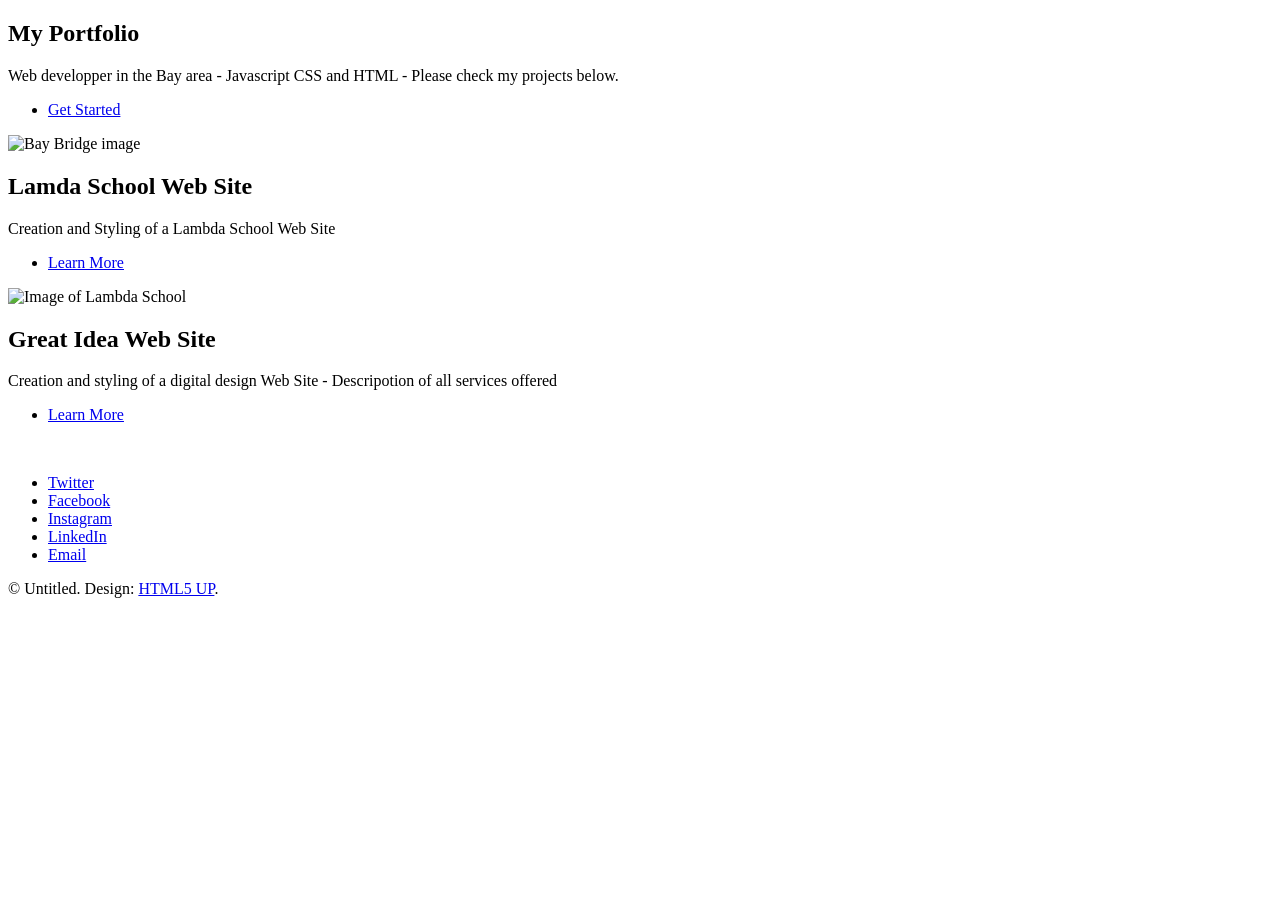
==== index.html @ b075dbeb "Rename portfolio/index.html to index.html" ====
<!DOCTYPE HTML>
<!--
	Story by HTML5 UP
	html5up.net | @ajlkn
	Free for personal and commercial use under the CCA 3.0 license (html5up.net/license)
-->
<html>
	<head>
		<title>Thierry Joux portfolio</title>
		<meta charset="utf-8" />
		<meta name="viewport" content="width=device-width, initial-scale=1, user-scalable=no" />
		<link rel="stylesheet" href="assets/css/main.css" />
		<noscript><link rel="stylesheet" href="assets/css/noscript.css" /></noscript>
	</head>
	<body class="is-preload">

		<!-- Wrapper -->
			<div id="wrapper" class="divided">

				<!-- One -->
					<section class="banner style1 orient-left content-align-left image-position-right fullscreen onload-image-fade-in onload-content-fade-right">
						<div class="content">
							<h1>My Portfolio</h1>
							<p class="major">Web developper in the Bay area - Javascript CSS and HTML - Please check my projects below.</p>
							<ul class="actions stacked">
								<li><a href="#first" class="button big wide smooth-scroll-middle">Get Started</a></li>
							</ul>
						</div>
						<div class="image">
							<img src="images/architecture-bay-bay-bridge-1006965.jpg" alt="Bay Bridge image" />
						</div>
					</section>

				<!-- Two -->
					<section class="spotlight style1 orient-right content-align-left image-position-center onscroll-image-fade-in" id="first">
						<div class="content">
							<h2>Lamda School Web Site</h2>
							<p>Creation and Styling of a Lambda School Web Site</p>
							<ul class="actions stacked">
								<li><a href="https://github.com/exploratum/Sprint-Challenge--User-Interface" class="button">Learn More</a></li>
							</ul>
						</div>
						<div class="image">
							<img src="images/lambda-school.jpg" alt="Image of Lambda School" />
						</div>
					</section>

				<!-- Three -->
					<section class="spotlight style1 orient-left content-align-left image-position-center onscroll-image-fade-in">
						<div class="content">
							<h2>Great Idea Web Site</h2>
							<p>Creation and styling of a digital design Web Site - Descripotion of all services offered</p>
							<ul class="actions stacked">
								<li><a href="https://github.com/exploratum/UI-III-Flexbox" class="button">Learn More</a></li>
							</ul>
						</div>
						<div class="image">
							<img src="images/flexbox-project.jpg" alt="" />
						</div>
					</section>
<!--
				<!- - Four - ->
					<section class="spotlight style1 orient-right content-align-left image-position-center onscroll-image-fade-in">
						<div class="content">
							<h2>Pharetra etiam nulla</h2>
							<p>Lorem ipsum dolor sit amet, consectetur adipiscing elit. Morbi id ante sed ex pharetra lacinia sit amet vel massa. Donec facilisis laoreet nulla eu bibendum. Donec ut ex risus. Fusce lorem lectus, pharetra pretium massa et, hendrerit vestibulum odio lorem ipsum dolor sit amet.</p>
							<ul class="actions stacked">
								<li><a href="#" class="button">Learn More</a></li>
							</ul>
						</div>
						<div class="image">
							<img src="images/spotlight03.jpg" alt="" />
						</div>
					</section>

				<!- - Five - ->
					<section class="wrapper style1 align-center">
						<div class="inner">
							<h2>Massa sed condimentum</h2>
							<p>Lorem ipsum dolor sit amet, consectetur adipiscing elit. Morbi id ante sed ex pharetra lacinia sit amet vel massa. Donec facilisis laoreet nulla eu bibendum. Donec ut ex risus. Fusce lorem lectus, pharetra pretium massa et, hendrerit vestibulum odio lorem ipsum.</p>
						</div>

						<!- - Gallery - ->
							<div class="gallery style2 medium lightbox onscroll-fade-in">
								<article>
									<a href="images/gallery/fulls/01.jpg" class="image">
										<img src="images/gallery/thumbs/01.jpg" alt="" />
									</a>
									<div class="caption">
										<h3>Ipsum Dolor</h3>
										<p>Lorem ipsum dolor amet, consectetur magna etiam elit. Etiam sed ultrices.</p>
										<ul class="actions fixed">
											<li><span class="button small">Details</span></li>
										</ul>
									</div>
								</article>
								<article>
									<a href="images/gallery/fulls/02.jpg" class="image">
										<img src="images/gallery/thumbs/02.jpg" alt="" />
									</a>
									<div class="caption">
										<h3>Feugiat Lorem</h3>
										<p>Lorem ipsum dolor amet, consectetur magna etiam elit. Etiam sed ultrices.</p>
										<ul class="actions fixed">
											<li><span class="button small">Details</span></li>
										</ul>
									</div>
								</article>
								<article>
									<a href="images/gallery/fulls/03.jpg" class="image">
										<img src="images/gallery/thumbs/03.jpg" alt="" />
									</a>
									<div class="caption">
										<h3>Magna Amet</h3>
										<p>Lorem ipsum dolor amet, consectetur magna etiam elit. Etiam sed ultrices.</p>
										<ul class="actions fixed">
											<li><span class="button small">Details</span></li>
										</ul>
									</div>
								</article>
								<article>
									<a href="images/gallery/fulls/04.jpg" class="image">
										<img src="images/gallery/thumbs/04.jpg" alt="" />
									</a>
									<div class="caption">
										<h3>Sed Tempus</h3>
										<p>Lorem ipsum dolor amet, consectetur magna etiam elit. Etiam sed ultrices.</p>
										<ul class="actions fixed">
											<li><span class="button small">Details</span></li>
										</ul>
									</div>
								</article>
								<article>
									<a href="images/gallery/fulls/05.jpg" class="image">
										<img src="images/gallery/thumbs/05.jpg" alt="" />
									</a>
									<div class="caption">
										<h3>Ultrices Magna</h3>
										<p>Lorem ipsum dolor amet, consectetur magna etiam elit. Etiam sed ultrices.</p>
										<ul class="actions fixed">
											<li><span class="button small">Details</span></li>
										</ul>
									</div>
								</article>
								<article>
									<a href="images/gallery/fulls/06.jpg" class="image">
										<img src="images/gallery/thumbs/06.jpg" alt="" />
									</a>
									<div class="caption">
										<h3>Sed Tempus</h3>
										<p>Lorem ipsum dolor amet, consectetur magna etiam elit. Etiam sed ultrices.</p>
										<ul class="actions fixed">
											<li><span class="button small">Details</span></li>
										</ul>
									</div>
								</article>
								<article>
									<a href="images/gallery/fulls/07.jpg" class="image">
										<img src="images/gallery/thumbs/07.jpg" alt="" />
									</a>
									<div class="caption">
										<h3>Ipsum Lorem</h3>
										<p>Lorem ipsum dolor amet, consectetur magna etiam elit. Etiam sed ultrices.</p>
										<ul class="actions fixed">
											<li><span class="button small">Details</span></li>
										</ul>
									</div>
								</article>
								<article>
									<a href="images/gallery/fulls/08.jpg" class="image">
										<img src="images/gallery/thumbs/08.jpg" alt="" />
									</a>
									<div class="caption">
										<h3>Magna Risus</h3>
										<p>Lorem ipsum dolor amet, consectetur magna etiam elit. Etiam sed ultrices.</p>
										<ul class="actions fixed">
											<li><span class="button small">Details</span></li>
										</ul>
									</div>
								</article>
								<article>
									<a href="images/gallery/fulls/09.jpg" class="image">
										<img src="images/gallery/thumbs/09.jpg" alt="" />
									</a>
									<div class="caption">
										<h3>Tempus Dolor</h3>
										<p>Lorem ipsum dolor amet, consectetur magna etiam elit. Etiam sed ultrices.</p>
										<ul class="actions fixed">
											<li><span class="button small">Details</span></li>
										</ul>
									</div>
								</article>
								<article>
									<a href="images/gallery/fulls/10.jpg" class="image">
										<img src="images/gallery/thumbs/10.jpg" alt="" />
									</a>
									<div class="caption">
										<h3>Sed Etiam</h3>
										<p>Lorem ipsum dolor amet, consectetur magna etiam elit. Etiam sed ultrices.</p>
										<ul class="actions fixed">
											<li><span class="button small">Details</span></li>
										</ul>
									</div>
								</article>
								<article>
									<a href="images/gallery/fulls/11.jpg" class="image">
										<img src="images/gallery/thumbs/11.jpg" alt="" />
									</a>
									<div class="caption">
										<h3>Magna Lorem</h3>
										<p>Lorem ipsum dolor amet, consectetur magna etiam elit. Etiam sed ultrices.</p>
										<ul class="actions fixed">
											<li><span class="button small">Details</span></li>
										</ul>
									</div>
								</article>
								<article>
									<a href="images/gallery/fulls/12.jpg" class="image">
										<img src="images/gallery/thumbs/12.jpg" alt="" />
									</a>
									<div class="caption">
										<h3>Ipsum Dolor</h3>
										<p>Lorem ipsum dolor amet, consectetur magna etiam elit. Etiam sed ultrices.</p>
										<ul class="actions fixed">
											<li><span class="button small">Details</span></li>
										</ul>
									</div>
								</article>
							</div>

					</section>

				<!- - Six - ->
					<section class="wrapper style1 align-center">
						<div class="inner">
							<h2>Ipsum sed consequat</h2>
							<p>Lorem ipsum dolor sit amet, consectetur adipiscing elit. Morbi id ante sed ex pharetra lacinia sit amet vel massa. Donec facilisis laoreet nulla eu bibendum. Donec ut ex risus. Fusce lorem lectus, pharetra pretium massa et, hendrerit vestibulum odio lorem ipsum.</p>
							<div class="items style1 medium onscroll-fade-in">
								<section>
									<span class="icon style2 major fa-diamond"></span>
									<h3>Lorem</h3>
									<p>Lorem ipsum dolor sit amet, consectetur adipiscing elit. Morbi dui turpis, cursus eget orci amet aliquam congue semper. Etiam eget ultrices risus nec tempor elit.</p>
								</section>
								<section>
									<span class="icon style2 major fa-save"></span>
									<h3>Ipsum</h3>
									<p>Lorem ipsum dolor sit amet, consectetur adipiscing elit. Morbi dui turpis, cursus eget orci amet aliquam congue semper. Etiam eget ultrices risus nec tempor elit.</p>
								</section>
								<section>
									<span class="icon style2 major fa-bar-chart"></span>
									<h3>Dolor</h3>
									<p>Lorem ipsum dolor sit amet, consectetur adipiscing elit. Morbi dui turpis, cursus eget orci amet aliquam congue semper. Etiam eget ultrices risus nec tempor elit.</p>
								</section>
								<section>
									<span class="icon style2 major fa-wifi"></span>
									<h3>Amet</h3>
									<p>Lorem ipsum dolor sit amet, consectetur adipiscing elit. Morbi dui turpis, cursus eget orci amet aliquam congue semper. Etiam eget ultrices risus nec tempor elit.</p>
								</section>
								<section>
									<span class="icon style2 major fa-cog"></span>
									<h3>Magna</h3>
									<p>Lorem ipsum dolor sit amet, consectetur adipiscing elit. Morbi dui turpis, cursus eget orci amet aliquam congue semper. Etiam eget ultrices risus nec tempor elit.</p>
								</section>
								<section>
									<span class="icon style2 major fa-paper-plane"></span>
									<h3>Tempus</h3>
									<p>Lorem ipsum dolor sit amet, consectetur adipiscing elit. Morbi dui turpis, cursus eget orci amet aliquam congue semper. Etiam eget ultrices risus nec tempor elit.</p>
								</section>
								<section>
									<span class="icon style2 major fa-desktop"></span>
									<h3>Aliquam</h3>
									<p>Lorem ipsum dolor sit amet, consectetur adipiscing elit. Morbi dui turpis, cursus eget orci amet aliquam congue semper. Etiam eget ultrices risus nec tempor elit.</p>
								</section>
								<section>
									<span class="icon style2 major fa-refresh"></span>
									<h3>Elit</h3>
									<p>Lorem ipsum dolor sit amet, consectetur adipiscing elit. Morbi dui turpis, cursus eget orci amet aliquam congue semper. Etiam eget ultrices risus nec tempor elit.</p>
								</section>
								<section>
									<span class="icon style2 major fa-hashtag"></span>
									<h3>Morbi</h3>
									<p>Lorem ipsum dolor sit amet, consectetur adipiscing elit. Morbi dui turpis, cursus eget orci amet aliquam congue semper. Etiam eget ultrices risus nec tempor elit.</p>
								</section>
								<section>
									<span class="icon style2 major fa-bolt"></span>
									<h3>Turpis</h3>
									<p>Lorem ipsum dolor sit amet, consectetur adipiscing elit. Morbi dui turpis, cursus eget orci amet aliquam congue semper. Etiam eget ultrices risus nec tempor elit.</p>
								</section>
								<section>
									<span class="icon style2 major fa-envelope"></span>
									<h3>Ultrices</h3>
									<p>Lorem ipsum dolor sit amet, consectetur adipiscing elit. Morbi dui turpis, cursus eget orci amet aliquam congue semper. Etiam eget ultrices risus nec tempor elit.</p>
								</section>
								<section>
									<span class="icon style2 major fa-leaf"></span>
									<h3>Risus</h3>
									<p>Lorem ipsum dolor sit amet, consectetur adipiscing elit. Morbi dui turpis, cursus eget orci amet aliquam congue semper. Etiam eget ultrices risus nec tempor elit.</p>
								</section>
							</div>
						</div>
					</section>

				<!- - Seven - ->
					<section class="wrapper style1 align-center">
						<div class="inner medium">
							<h2>Get in touch</h2>
							<form method="post" action="#">
								<div class="fields">
									<div class="field half">
										<label for="name">Name</label>
										<input type="text" name="name" id="name" value="" />
									</div>
									<div class="field half">
										<label for="email">Email</label>
										<input type="email" name="email" id="email" value="" />
									</div>
									<div class="field">
										<label for="message">Message</label>
										<textarea name="message" id="message" rows="6"></textarea>
									</div>
								</div>
								<ul class="actions special">
									<li><input type="submit" name="submit" id="submit" value="Send Message" /></li>
								</ul>
							</form>

						</div>
					</section>
-->
				<!- - Footer - ->
					<footer class="wrapper style1 align-center">
						<div class="inner">
							<ul class="icons">
								<li><a href="#" class="icon style2 fa-twitter"><span class="label">Twitter</span></a></li>
								<li><a href="#" class="icon style2 fa-facebook"><span class="label">Facebook</span></a></li>
								<li><a href="#" class="icon style2 fa-instagram"><span class="label">Instagram</span></a></li>
								<li><a href="#" class="icon style2 fa-linkedin"><span class="label">LinkedIn</span></a></li>
								<li><a href="#" class="icon style2 fa-envelope"><span class="label">Email</span></a></li>
							</ul>
							<p>&copy; Untitled. Design: <a href="https://html5up.net">HTML5 UP</a>.</p>
						</div>
					</footer>

			</div>
		
		<!-- Scripts -->
			<script src="assets/js/jquery.min.js"></script>
			<script src="assets/js/jquery.scrollex.min.js"></script>
			<script src="assets/js/jquery.scrolly.min.js"></script>
			<script src="assets/js/browser.min.js"></script>
			<script src="assets/js/breakpoints.min.js"></script>
			<script src="assets/js/util.js"></script>
			<script src="assets/js/main.js"></script>

	</body>
</html>
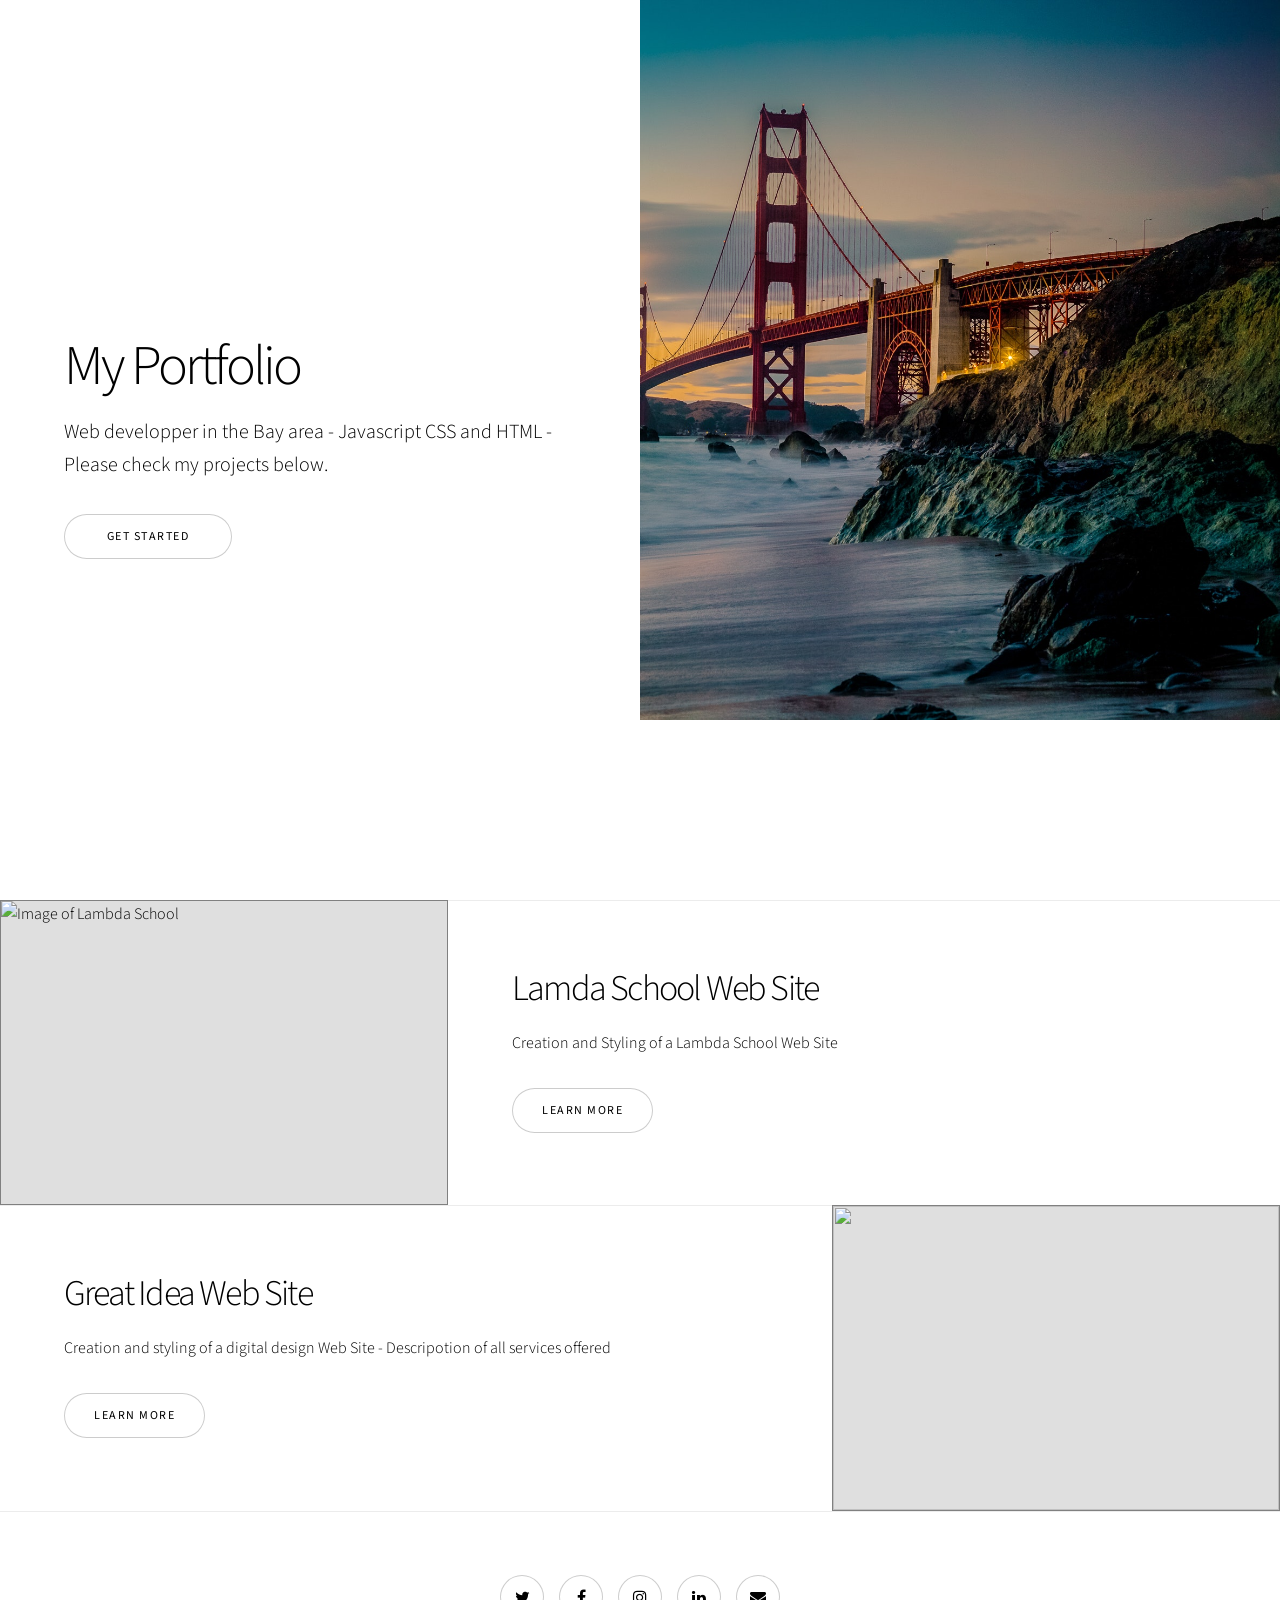
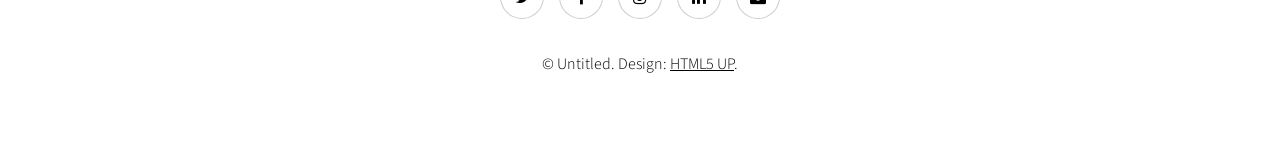
==== commit c8981084: "moved all files and directories to root directory" ====
--- a/index.html
+++ b/index.html
@@ -353,4 +353,4 @@
 			<script src="assets/js/main.js"></script>
 
 	</body>
-</html>
+</html>
--- a/assets/css/main.css
+++ b/assets/css/main.css
@@ -0,0 +1,8581 @@
+@import url(font-awesome.min.css);
+@import url("https://fonts.googleapis.com/css?family=Source+Sans+Pro:300,300i,400,400i");
+
+/*
+	Story by HTML5 UP
+	html5up.net | @ajlkn
+	Free for personal and commercial use under the CCA 3.0 license (html5up.net/license)
+*/
+
+html, body, div, span, applet, object,
+iframe, h1, h2, h3, h4, h5, h6, p, blockquote,
+pre, a, abbr, acronym, address, big, cite,
+code, del, dfn, em, img, ins, kbd, q, s, samp,
+small, strike, strong, sub, sup, tt, var, b,
+u, i, center, dl, dt, dd, ol, ul, li, fieldset,
+form, label, legend, table, caption, tbody,
+tfoot, thead, tr, th, td, article, aside,
+canvas, details, embed, figure, figcaption,
+footer, header, hgroup, menu, nav, output, ruby,
+section, summary, time, mark, audio, video {
+	margin: 0;
+	padding: 0;
+	border: 0;
+	font-size: 100%;
+	font: inherit;
+	vertical-align: baseline;}
+
+article, aside, details, figcaption, figure,
+footer, header, hgroup, menu, nav, section {
+	display: block;}
+
+body {
+	line-height: 1;
+}
+
+ol, ul {
+	list-style: none;
+}
+
+blockquote, q {
+	quotes: none;
+}
+
+	blockquote:before, blockquote:after, q:before, q:after {
+		content: '';
+		content: none;
+	}
+
+table {
+	border-collapse: collapse;
+	border-spacing: 0;
+}
+
+body {
+	-webkit-text-size-adjust: none;
+}
+
+mark {
+	background-color: transparent;
+	color: inherit;
+}
+
+input::-moz-focus-inner {
+	border: 0;
+	padding: 0;
+}
+
+input, select, textarea {
+	-moz-appearance: none;
+	-webkit-appearance: none;
+	-ms-appearance: none;
+	appearance: none;
+}
+
+/* Basic */
+
+	@-ms-viewport {
+		width: device-width;
+	}
+
+	body {
+		-ms-overflow-style: scrollbar;
+	}
+
+	@media screen and (max-width: 480px) {
+
+		html, body {
+			min-width: 320px;
+		}
+
+	}
+
+	html {
+		box-sizing: border-box;
+	}
+
+	*, *:before, *:after {
+		box-sizing: inherit;
+	}
+
+	body {
+		background: #ffffff;
+	}
+
+		body.is-preload *, body.is-preload *:before, body.is-preload *:after {
+			-moz-animation: none !important;
+			-webkit-animation: none !important;
+			-ms-animation: none !important;
+			animation: none !important;
+			-moz-transition: none !important;
+			-webkit-transition: none !important;
+			-ms-transition: none !important;
+			transition: none !important;
+		}
+
+/* Type */
+
+	html {
+		font-size: 18pt;
+	}
+
+		@media screen and (max-width: 1680px) {
+
+			html {
+				font-size: 14pt;
+			}
+
+		}
+
+		@media screen and (max-width: 1280px) {
+
+			html {
+				font-size: 12pt;
+			}
+
+		}
+
+		@media screen and (max-width: 736px) {
+
+			html {
+				font-size: 11pt;
+			}
+
+		}
+
+		@media screen and (max-width: 360px) {
+
+			html {
+				font-size: 10pt;
+			}
+
+		}
+
+	body {
+		background-color: #ffffff;
+		color: #000000;
+	}
+
+	body, input, select, textarea {
+		font-family: "Source Sans Pro", Helvetica, sans-serif;
+		font-size: 1rem;
+		font-weight: 300;
+		line-height: 1.65;
+	}
+
+	a {
+		-moz-transition: color 0.2s ease-in-out;
+		-webkit-transition: color 0.2s ease-in-out;
+		-ms-transition: color 0.2s ease-in-out;
+		transition: color 0.2s ease-in-out;
+		text-decoration: underline;
+	}
+
+		a:hover {
+			text-decoration: none;
+		}
+
+	strong, b {
+		font-weight: 400;
+	}
+
+	em, i {
+		font-style: italic;
+	}
+
+	p {
+		margin: 0 0 2rem 0;
+	}
+
+		p.major {
+			font-size: 1.25rem;
+		}
+
+	h1, h2, h3, h4, h5, h6 {
+		font-weight: 300;
+		line-height: 1.375;
+		letter-spacing: -0.05em;
+		margin: 0 0 1rem 0;
+	}
+
+		h1 a, h2 a, h3 a, h4 a, h5 a, h6 a {
+			color: inherit;
+			text-decoration: none;
+		}
+
+	h1 {
+		font-size: 3.5rem;
+		line-height: 1.2;
+	}
+
+	h2 {
+		font-size: 2.25rem;
+	}
+
+	h3 {
+		font-size: 1.5rem;
+	}
+
+	h4 {
+		font-size: 1.1rem;
+	}
+
+	h5 {
+		font-size: 0.9rem;
+	}
+
+	h6 {
+		font-size: 0.7rem;
+	}
+
+	sub {
+		font-size: 0.8rem;
+		position: relative;
+		top: 0.5rem;
+	}
+
+	sup {
+		font-size: 0.8rem;
+		position: relative;
+		top: -0.5rem;
+	}
+
+	blockquote {
+		border-left: solid 4px;
+		font-style: italic;
+		margin: 0 0 2rem 0;
+		padding: 0.5rem 0 0.5rem 2rem;
+	}
+
+	code {
+		border-radius: 4px;
+		font-family: "Courier New", monospace;
+		font-size: 0.9em;
+		margin: 0 0.25rem;
+		padding: 0.25rem 0.325rem;
+	}
+
+	pre {
+		-webkit-overflow-scrolling: touch;
+		font-family: "Courier New", monospace;
+		font-size: 0.9em;
+		margin: 0 0 2rem 0;
+	}
+
+		pre code {
+			display: block;
+			line-height: 1.5;
+			padding: 0.75rem 1rem;
+			overflow-x: auto;
+		}
+
+	hr {
+		border: 0;
+		border-bottom: solid 1px;
+		margin: 2.5rem 0;
+	}
+
+		hr.major {
+			margin: 3.5rem 0;
+		}
+
+	.align-left {
+		text-align: left;
+	}
+
+	.align-center {
+		text-align: center;
+	}
+
+	.align-right {
+		text-align: right;
+	}
+
+	@media screen and (max-width: 736px) {
+
+		p.major {
+			font-size: 1.1rem;
+		}
+
+		h1 {
+			font-size: 2.5rem;
+		}
+
+		h2 {
+			font-size: 2rem;
+		}
+
+		h3 {
+			font-size: 1.25rem;
+		}
+
+		h4 {
+			font-size: 1rem;
+		}
+
+	}
+
+	input, select, textarea {
+		color: #000000;
+	}
+
+	a {
+		color: #000000;
+	}
+
+		a:hover {
+			color: #47D3E5;
+		}
+
+	strong, b {
+		color: #000000;
+	}
+
+	h1, h2, h3, h4, h5, h6 {
+		color: #000000;
+	}
+
+	blockquote {
+		border-left-color: rgba(0, 0, 0, 0.2);
+	}
+
+	code {
+		background: rgba(0, 0, 0, 0.05);
+		border-color: rgba(0, 0, 0, 0.2);
+	}
+
+	hr {
+		border-bottom-color: rgba(0, 0, 0, 0.2);
+	}
+
+/* Row */
+
+	.row {
+		display: flex;
+		flex-wrap: wrap;
+		box-sizing: border-box;
+		align-items: stretch;
+	}
+
+		.row > * {
+			box-sizing: border-box;
+		}
+
+		.row.gtr-uniform > * > :last-child {
+			margin-bottom: 0;
+		}
+
+		.row.aln-left {
+			justify-content: flex-start;
+		}
+
+		.row.aln-center {
+			justify-content: center;
+		}
+
+		.row.aln-right {
+			justify-content: flex-end;
+		}
+
+		.row.aln-top {
+			align-items: flex-start;
+		}
+
+		.row.aln-middle {
+			align-items: center;
+		}
+
+		.row.aln-bottom {
+			align-items: flex-end;
+		}
+
+		.row > .imp {
+			order: -1;
+		}
+
+		.row > .col-1 {
+			width: 8.3333333333%;
+		}
+
+		.row > .off-1 {
+			margin-left: 8.3333333333%;
+		}
+
+		.row > .col-2 {
+			width: 16.6666666667%;
+		}
+
+		.row > .off-2 {
+			margin-left: 16.6666666667%;
+		}
+
+		.row > .col-3 {
+			width: 25%;
+		}
+
+		.row > .off-3 {
+			margin-left: 25%;
+		}
+
+		.row > .col-4 {
+			width: 33.3333333333%;
+		}
+
+		.row > .off-4 {
+			margin-left: 33.3333333333%;
+		}
+
+		.row > .col-5 {
+			width: 41.6666666667%;
+		}
+
+		.row > .off-5 {
+			margin-left: 41.6666666667%;
+		}
+
+		.row > .col-6 {
+			width: 50%;
+		}
+
+		.row > .off-6 {
+			margin-left: 50%;
+		}
+
+		.row > .col-7 {
+			width: 58.3333333333%;
+		}
+
+		.row > .off-7 {
+			margin-left: 58.3333333333%;
+		}
+
+		.row > .col-8 {
+			width: 66.6666666667%;
+		}
+
+		.row > .off-8 {
+			margin-left: 66.6666666667%;
+		}
+
+		.row > .col-9 {
+			width: 75%;
+		}
+
+		.row > .off-9 {
+			margin-left: 75%;
+		}
+
+		.row > .col-10 {
+			width: 83.3333333333%;
+		}
+
+		.row > .off-10 {
+			margin-left: 83.3333333333%;
+		}
+
+		.row > .col-11 {
+			width: 91.6666666667%;
+		}
+
+		.row > .off-11 {
+			margin-left: 91.6666666667%;
+		}
+
+		.row > .col-12 {
+			width: 100%;
+		}
+
+		.row > .off-12 {
+			margin-left: 100%;
+		}
+
+		.row.gtr-0 {
+			margin-top: 0;
+			margin-left: 0rem;
+		}
+
+			.row.gtr-0 > * {
+				padding: 0 0 0 0rem;
+			}
+
+			.row.gtr-0.gtr-uniform {
+				margin-top: 0rem;
+			}
+
+				.row.gtr-0.gtr-uniform > * {
+					padding-top: 0rem;
+				}
+
+		.row.gtr-25 {
+			margin-top: 0;
+			margin-left: -0.5rem;
+		}
+
+			.row.gtr-25 > * {
+				padding: 0 0 0 0.5rem;
+			}
+
+			.row.gtr-25.gtr-uniform {
+				margin-top: -0.5rem;
+			}
+
+				.row.gtr-25.gtr-uniform > * {
+					padding-top: 0.5rem;
+				}
+
+		.row.gtr-50 {
+			margin-top: 0;
+			margin-left: -1rem;
+		}
+
+			.row.gtr-50 > * {
+				padding: 0 0 0 1rem;
+			}
+
+			.row.gtr-50.gtr-uniform {
+				margin-top: -1rem;
+			}
+
+				.row.gtr-50.gtr-uniform > * {
+					padding-top: 1rem;
+				}
+
+		.row {
+			margin-top: 0;
+			margin-left: -2rem;
+		}
+
+			.row > * {
+				padding: 0 0 0 2rem;
+			}
+
+			.row.gtr-uniform {
+				margin-top: -2rem;
+			}
+
+				.row.gtr-uniform > * {
+					padding-top: 2rem;
+				}
+
+		.row.gtr-150 {
+			margin-top: 0;
+			margin-left: -3rem;
+		}
+
+			.row.gtr-150 > * {
+				padding: 0 0 0 3rem;
+			}
+
+			.row.gtr-150.gtr-uniform {
+				margin-top: -3rem;
+			}
+
+				.row.gtr-150.gtr-uniform > * {
+					padding-top: 3rem;
+				}
+
+		.row.gtr-200 {
+			margin-top: 0;
+			margin-left: -4rem;
+		}
+
+			.row.gtr-200 > * {
+				padding: 0 0 0 4rem;
+			}
+
+			.row.gtr-200.gtr-uniform {
+				margin-top: -4rem;
+			}
+
+				.row.gtr-200.gtr-uniform > * {
+					padding-top: 4rem;
+				}
+
+		@media screen and (max-width: 1680px) {
+
+			.row {
+				display: flex;
+				flex-wrap: wrap;
+				box-sizing: border-box;
+				align-items: stretch;
+			}
+
+				.row > * {
+					box-sizing: border-box;
+				}
+
+				.row.gtr-uniform > * > :last-child {
+					margin-bottom: 0;
+				}
+
+				.row.aln-left {
+					justify-content: flex-start;
+				}
+
+				.row.aln-center {
+					justify-content: center;
+				}
+
+				.row.aln-right {
+					justify-content: flex-end;
+				}
+
+				.row.aln-top {
+					align-items: flex-start;
+				}
+
+				.row.aln-middle {
+					align-items: center;
+				}
+
+				.row.aln-bottom {
+					align-items: flex-end;
+				}
+
+				.row > .imp-xlarge {
+					order: -1;
+				}
+
+				.row > .col-1-xlarge {
+					width: 8.3333333333%;
+				}
+
+				.row > .off-1-xlarge {
+					margin-left: 8.3333333333%;
+				}
+
+				.row > .col-2-xlarge {
+					width: 16.6666666667%;
+				}
+
+				.row > .off-2-xlarge {
+					margin-left: 16.6666666667%;
+				}
+
+				.row > .col-3-xlarge {
+					width: 25%;
+				}
+
+				.row > .off-3-xlarge {
+					margin-left: 25%;
+				}
+
+				.row > .col-4-xlarge {
+					width: 33.3333333333%;
+				}
+
+				.row > .off-4-xlarge {
+					margin-left: 33.3333333333%;
+				}
+
+				.row > .col-5-xlarge {
+					width: 41.6666666667%;
+				}
+
+				.row > .off-5-xlarge {
+					margin-left: 41.6666666667%;
+				}
+
+				.row > .col-6-xlarge {
+					width: 50%;
+				}
+
+				.row > .off-6-xlarge {
+					margin-left: 50%;
+				}
+
+				.row > .col-7-xlarge {
+					width: 58.3333333333%;
+				}
+
+				.row > .off-7-xlarge {
+					margin-left: 58.3333333333%;
+				}
+
+				.row > .col-8-xlarge {
+					width: 66.6666666667%;
+				}
+
+				.row > .off-8-xlarge {
+					margin-left: 66.6666666667%;
+				}
+
+				.row > .col-9-xlarge {
+					width: 75%;
+				}
+
+				.row > .off-9-xlarge {
+					margin-left: 75%;
+				}
+
+				.row > .col-10-xlarge {
+					width: 83.3333333333%;
+				}
+
+				.row > .off-10-xlarge {
+					margin-left: 83.3333333333%;
+				}
+
+				.row > .col-11-xlarge {
+					width: 91.6666666667%;
+				}
+
+				.row > .off-11-xlarge {
+					margin-left: 91.6666666667%;
+				}
+
+				.row > .col-12-xlarge {
+					width: 100%;
+				}
+
+				.row > .off-12-xlarge {
+					margin-left: 100%;
+				}
+
+				.row.gtr-0 {
+					margin-top: 0;
+					margin-left: 0rem;
+				}
+
+					.row.gtr-0 > * {
+						padding: 0 0 0 0rem;
+					}
+
+					.row.gtr-0.gtr-uniform {
+						margin-top: 0rem;
+					}
+
+						.row.gtr-0.gtr-uniform > * {
+							padding-top: 0rem;
+						}
+
+				.row.gtr-25 {
+					margin-top: 0;
+					margin-left: -0.5rem;
+				}
+
+					.row.gtr-25 > * {
+						padding: 0 0 0 0.5rem;
+					}
+
+					.row.gtr-25.gtr-uniform {
+						margin-top: -0.5rem;
+					}
+
+						.row.gtr-25.gtr-uniform > * {
+							padding-top: 0.5rem;
+						}
+
+				.row.gtr-50 {
+					margin-top: 0;
+					margin-left: -1rem;
+				}
+
+					.row.gtr-50 > * {
+						padding: 0 0 0 1rem;
+					}
+
+					.row.gtr-50.gtr-uniform {
+						margin-top: -1rem;
+					}
+
+						.row.gtr-50.gtr-uniform > * {
+							padding-top: 1rem;
+						}
+
+				.row {
+					margin-top: 0;
+					margin-left: -2rem;
+				}
+
+					.row > * {
+						padding: 0 0 0 2rem;
+					}
+
+					.row.gtr-uniform {
+						margin-top: -2rem;
+					}
+
+						.row.gtr-uniform > * {
+							padding-top: 2rem;
+						}
+
+				.row.gtr-150 {
+					margin-top: 0;
+					margin-left: -3rem;
+				}
+
+					.row.gtr-150 > * {
+						padding: 0 0 0 3rem;
+					}
+
+					.row.gtr-150.gtr-uniform {
+						margin-top: -3rem;
+					}
+
+						.row.gtr-150.gtr-uniform > * {
+							padding-top: 3rem;
+						}
+
+				.row.gtr-200 {
+					margin-top: 0;
+					margin-left: -4rem;
+				}
+
+					.row.gtr-200 > * {
+						padding: 0 0 0 4rem;
+					}
+
+					.row.gtr-200.gtr-uniform {
+						margin-top: -4rem;
+					}
+
+						.row.gtr-200.gtr-uniform > * {
+							padding-top: 4rem;
+						}
+
+		}
+
+		@media screen and (max-width: 1280px) {
+
+			.row {
+				display: flex;
+				flex-wrap: wrap;
+				box-sizing: border-box;
+				align-items: stretch;
+			}
+
+				.row > * {
+					box-sizing: border-box;
+				}
+
+				.row.gtr-uniform > * > :last-child {
+					margin-bottom: 0;
+				}
+
+				.row.aln-left {
+					justify-content: flex-start;
+				}
+
+				.row.aln-center {
+					justify-content: center;
+				}
+
+				.row.aln-right {
+					justify-content: flex-end;
+				}
+
+				.row.aln-top {
+					align-items: flex-start;
+				}
+
+				.row.aln-middle {
+					align-items: center;
+				}
+
+				.row.aln-bottom {
+					align-items: flex-end;
+				}
+
+				.row > .imp-large {
+					order: -1;
+				}
+
+				.row > .col-1-large {
+					width: 8.3333333333%;
+				}
+
+				.row > .off-1-large {
+					margin-left: 8.3333333333%;
+				}
+
+				.row > .col-2-large {
+					width: 16.6666666667%;
+				}
+
+				.row > .off-2-large {
+					margin-left: 16.6666666667%;
+				}
+
+				.row > .col-3-large {
+					width: 25%;
+				}
+
+				.row > .off-3-large {
+					margin-left: 25%;
+				}
+
+				.row > .col-4-large {
+					width: 33.3333333333%;
+				}
+
+				.row > .off-4-large {
+					margin-left: 33.3333333333%;
+				}
+
+				.row > .col-5-large {
+					width: 41.6666666667%;
+				}
+
+				.row > .off-5-large {
+					margin-left: 41.6666666667%;
+				}
+
+				.row > .col-6-large {
+					width: 50%;
+				}
+
+				.row > .off-6-large {
+					margin-left: 50%;
+				}
+
+				.row > .col-7-large {
+					width: 58.3333333333%;
+				}
+
+				.row > .off-7-large {
+					margin-left: 58.3333333333%;
+				}
+
+				.row > .col-8-large {
+					width: 66.6666666667%;
+				}
+
+				.row > .off-8-large {
+					margin-left: 66.6666666667%;
+				}
+
+				.row > .col-9-large {
+					width: 75%;
+				}
+
+				.row > .off-9-large {
+					margin-left: 75%;
+				}
+
+				.row > .col-10-large {
+					width: 83.3333333333%;
+				}
+
+				.row > .off-10-large {
+					margin-left: 83.3333333333%;
+				}
+
+				.row > .col-11-large {
+					width: 91.6666666667%;
+				}
+
+				.row > .off-11-large {
+					margin-left: 91.6666666667%;
+				}
+
+				.row > .col-12-large {
+					width: 100%;
+				}
+
+				.row > .off-12-large {
+					margin-left: 100%;
+				}
+
+				.row.gtr-0 {
+					margin-top: 0;
+					margin-left: 0rem;
+				}
+
+					.row.gtr-0 > * {
+						padding: 0 0 0 0rem;
+					}
+
+					.row.gtr-0.gtr-uniform {
+						margin-top: 0rem;
+					}
+
+						.row.gtr-0.gtr-uniform > * {
+							padding-top: 0rem;
+						}
+
+				.row.gtr-25 {
+					margin-top: 0;
+					margin-left: -0.5rem;
+				}
+
+					.row.gtr-25 > * {
+						padding: 0 0 0 0.5rem;
+					}
+
+					.row.gtr-25.gtr-uniform {
+						margin-top: -0.5rem;
+					}
+
+						.row.gtr-25.gtr-uniform > * {
+							padding-top: 0.5rem;
+						}
+
+				.row.gtr-50 {
+					margin-top: 0;
+					margin-left: -1rem;
+				}
+
+					.row.gtr-50 > * {
+						padding: 0 0 0 1rem;
+					}
+
+					.row.gtr-50.gtr-uniform {
+						margin-top: -1rem;
+					}
+
+						.row.gtr-50.gtr-uniform > * {
+							padding-top: 1rem;
+						}
+
+				.row {
+					margin-top: 0;
+					margin-left: -2rem;
+				}
+
+					.row > * {
+						padding: 0 0 0 2rem;
+					}
+
+					.row.gtr-uniform {
+						margin-top: -2rem;
+					}
+
+						.row.gtr-uniform > * {
+							padding-top: 2rem;
+						}
+
+				.row.gtr-150 {
+					margin-top: 0;
+					margin-left: -3rem;
+				}
+
+					.row.gtr-150 > * {
+						padding: 0 0 0 3rem;
+					}
+
+					.row.gtr-150.gtr-uniform {
+						margin-top: -3rem;
+					}
+
+						.row.gtr-150.gtr-uniform > * {
+							padding-top: 3rem;
+						}
+
+				.row.gtr-200 {
+					margin-top: 0;
+					margin-left: -4rem;
+				}
+
+					.row.gtr-200 > * {
+						padding: 0 0 0 4rem;
+					}
+
+					.row.gtr-200.gtr-uniform {
+						margin-top: -4rem;
+					}
+
+						.row.gtr-200.gtr-uniform > * {
+							padding-top: 4rem;
+						}
+
+		}
+
+		@media screen and (max-width: 980px) {
+
+			.row {
+				display: flex;
+				flex-wrap: wrap;
+				box-sizing: border-box;
+				align-items: stretch;
+			}
+
+				.row > * {
+					box-sizing: border-box;
+				}
+
+				.row.gtr-uniform > * > :last-child {
+					margin-bottom: 0;
+				}
+
+				.row.aln-left {
+					justify-content: flex-start;
+				}
+
+				.row.aln-center {
+					justify-content: center;
+				}
+
+				.row.aln-right {
+					justify-content: flex-end;
+				}
+
+				.row.aln-top {
+					align-items: flex-start;
+				}
+
+				.row.aln-middle {
+					align-items: center;
+				}
+
+				.row.aln-bottom {
+					align-items: flex-end;
+				}
+
+				.row > .imp-medium {
+					order: -1;
+				}
+
+				.row > .col-1-medium {
+					width: 8.3333333333%;
+				}
+
+				.row > .off-1-medium {
+					margin-left: 8.3333333333%;
+				}
+
+				.row > .col-2-medium {
+					width: 16.6666666667%;
+				}
+
+				.row > .off-2-medium {
+					margin-left: 16.6666666667%;
+				}
+
+				.row > .col-3-medium {
+					width: 25%;
+				}
+
+				.row > .off-3-medium {
+					margin-left: 25%;
+				}
+
+				.row > .col-4-medium {
+					width: 33.3333333333%;
+				}
+
+				.row > .off-4-medium {
+					margin-left: 33.3333333333%;
+				}
+
+				.row > .col-5-medium {
+					width: 41.6666666667%;
+				}
+
+				.row > .off-5-medium {
+					margin-left: 41.6666666667%;
+				}
+
+				.row > .col-6-medium {
+					width: 50%;
+				}
+
+				.row > .off-6-medium {
+					margin-left: 50%;
+				}
+
+				.row > .col-7-medium {
+					width: 58.3333333333%;
+				}
+
+				.row > .off-7-medium {
+					margin-left: 58.3333333333%;
+				}
+
+				.row > .col-8-medium {
+					width: 66.6666666667%;
+				}
+
+				.row > .off-8-medium {
+					margin-left: 66.6666666667%;
+				}
+
+				.row > .col-9-medium {
+					width: 75%;
+				}
+
+				.row > .off-9-medium {
+					margin-left: 75%;
+				}
+
+				.row > .col-10-medium {
+					width: 83.3333333333%;
+				}
+
+				.row > .off-10-medium {
+					margin-left: 83.3333333333%;
+				}
+
+				.row > .col-11-medium {
+					width: 91.6666666667%;
+				}
+
+				.row > .off-11-medium {
+					margin-left: 91.6666666667%;
+				}
+
+				.row > .col-12-medium {
+					width: 100%;
+				}
+
+				.row > .off-12-medium {
+					margin-left: 100%;
+				}
+
+				.row.gtr-0 {
+					margin-top: 0;
+					margin-left: 0rem;
+				}
+
+					.row.gtr-0 > * {
+						padding: 0 0 0 0rem;
+					}
+
+					.row.gtr-0.gtr-uniform {
+						margin-top: 0rem;
+					}
+
+						.row.gtr-0.gtr-uniform > * {
+							padding-top: 0rem;
+						}
+
+				.row.gtr-25 {
+					margin-top: 0;
+					margin-left: -0.5rem;
+				}
+
+					.row.gtr-25 > * {
+						padding: 0 0 0 0.5rem;
+					}
+
+					.row.gtr-25.gtr-uniform {
+						margin-top: -0.5rem;
+					}
+
+						.row.gtr-25.gtr-uniform > * {
+							padding-top: 0.5rem;
+						}
+
+				.row.gtr-50 {
+					margin-top: 0;
+					margin-left: -1rem;
+				}
+
+					.row.gtr-50 > * {
+						padding: 0 0 0 1rem;
+					}
+
+					.row.gtr-50.gtr-uniform {
+						margin-top: -1rem;
+					}
+
+						.row.gtr-50.gtr-uniform > * {
+							padding-top: 1rem;
+						}
+
+				.row {
+					margin-top: 0;
+					margin-left: -2rem;
+				}
+
+					.row > * {
+						padding: 0 0 0 2rem;
+					}
+
+					.row.gtr-uniform {
+						margin-top: -2rem;
+					}
+
+						.row.gtr-uniform > * {
+							padding-top: 2rem;
+						}
+
+				.row.gtr-150 {
+					margin-top: 0;
+					margin-left: -3rem;
+				}
+
+					.row.gtr-150 > * {
+						padding: 0 0 0 3rem;
+					}
+
+					.row.gtr-150.gtr-uniform {
+						margin-top: -3rem;
+					}
+
+						.row.gtr-150.gtr-uniform > * {
+							padding-top: 3rem;
+						}
+
+				.row.gtr-200 {
+					margin-top: 0;
+					margin-left: -4rem;
+				}
+
+					.row.gtr-200 > * {
+						padding: 0 0 0 4rem;
+					}
+
+					.row.gtr-200.gtr-uniform {
+						margin-top: -4rem;
+					}
+
+						.row.gtr-200.gtr-uniform > * {
+							padding-top: 4rem;
+						}
+
+		}
+
+		@media screen and (max-width: 736px) {
+
+			.row {
+				display: flex;
+				flex-wrap: wrap;
+				box-sizing: border-box;
+				align-items: stretch;
+			}
+
+				.row > * {
+					box-sizing: border-box;
+				}
+
+				.row.gtr-uniform > * > :last-child {
+					margin-bottom: 0;
+				}
+
+				.row.aln-left {
+					justify-content: flex-start;
+				}
+
+				.row.aln-center {
+					justify-content: center;
+				}
+
+				.row.aln-right {
+					justify-content: flex-end;
+				}
+
+				.row.aln-top {
+					align-items: flex-start;
+				}
+
+				.row.aln-middle {
+					align-items: center;
+				}
+
+				.row.aln-bottom {
+					align-items: flex-end;
+				}
+
+				.row > .imp-small {
+					order: -1;
+				}
+
+				.row > .col-1-small {
+					width: 8.3333333333%;
+				}
+
+				.row > .off-1-small {
+					margin-left: 8.3333333333%;
+				}
+
+				.row > .col-2-small {
+					width: 16.6666666667%;
+				}
+
+				.row > .off-2-small {
+					margin-left: 16.6666666667%;
+				}
+
+				.row > .col-3-small {
+					width: 25%;
+				}
+
+				.row > .off-3-small {
+					margin-left: 25%;
+				}
+
+				.row > .col-4-small {
+					width: 33.3333333333%;
+				}
+
+				.row > .off-4-small {
+					margin-left: 33.3333333333%;
+				}
+
+				.row > .col-5-small {
+					width: 41.6666666667%;
+				}
+
+				.row > .off-5-small {
+					margin-left: 41.6666666667%;
+				}
+
+				.row > .col-6-small {
+					width: 50%;
+				}
+
+				.row > .off-6-small {
+					margin-left: 50%;
+				}
+
+				.row > .col-7-small {
+					width: 58.3333333333%;
+				}
+
+				.row > .off-7-small {
+					margin-left: 58.3333333333%;
+				}
+
+				.row > .col-8-small {
+					width: 66.6666666667%;
+				}
+
+				.row > .off-8-small {
+					margin-left: 66.6666666667%;
+				}
+
+				.row > .col-9-small {
+					width: 75%;
+				}
+
+				.row > .off-9-small {
+					margin-left: 75%;
+				}
+
+				.row > .col-10-small {
+					width: 83.3333333333%;
+				}
+
+				.row > .off-10-small {
+					margin-left: 83.3333333333%;
+				}
+
+				.row > .col-11-small {
+					width: 91.6666666667%;
+				}
+
+				.row > .off-11-small {
+					margin-left: 91.6666666667%;
+				}
+
+				.row > .col-12-small {
+					width: 100%;
+				}
+
+				.row > .off-12-small {
+					margin-left: 100%;
+				}
+
+				.row.gtr-0 {
+					margin-top: 0;
+					margin-left: 0rem;
+				}
+
+					.row.gtr-0 > * {
+						padding: 0 0 0 0rem;
+					}
+
+					.row.gtr-0.gtr-uniform {
+						margin-top: 0rem;
+					}
+
+						.row.gtr-0.gtr-uniform > * {
+							padding-top: 0rem;
+						}
+
+				.row.gtr-25 {
+					margin-top: 0;
+					margin-left: -0.5rem;
+				}
+
+					.row.gtr-25 > * {
+						padding: 0 0 0 0.5rem;
+					}
+
+					.row.gtr-25.gtr-uniform {
+						margin-top: -0.5rem;
+					}
+
+						.row.gtr-25.gtr-uniform > * {
+							padding-top: 0.5rem;
+						}
+
+				.row.gtr-50 {
+					margin-top: 0;
+					margin-left: -1rem;
+				}
+
+					.row.gtr-50 > * {
+						padding: 0 0 0 1rem;
+					}
+
+					.row.gtr-50.gtr-uniform {
+						margin-top: -1rem;
+					}
+
+						.row.gtr-50.gtr-uniform > * {
+							padding-top: 1rem;
+						}
+
+				.row {
+					margin-top: 0;
+					margin-left: -2rem;
+				}
+
+					.row > * {
+						padding: 0 0 0 2rem;
+					}
+
+					.row.gtr-uniform {
+						margin-top: -2rem;
+					}
+
+						.row.gtr-uniform > * {
+							padding-top: 2rem;
+						}
+
+				.row.gtr-150 {
+					margin-top: 0;
+					margin-left: -3rem;
+				}
+
+					.row.gtr-150 > * {
+						padding: 0 0 0 3rem;
+					}
+
+					.row.gtr-150.gtr-uniform {
+						margin-top: -3rem;
+					}
+
+						.row.gtr-150.gtr-uniform > * {
+							padding-top: 3rem;
+						}
+
+				.row.gtr-200 {
+					margin-top: 0;
+					margin-left: -4rem;
+				}
+
+					.row.gtr-200 > * {
+						padding: 0 0 0 4rem;
+					}
+
+					.row.gtr-200.gtr-uniform {
+						margin-top: -4rem;
+					}
+
+						.row.gtr-200.gtr-uniform > * {
+							padding-top: 4rem;
+						}
+
+		}
+
+		@media screen and (max-width: 480px) {
+
+			.row {
+				display: flex;
+				flex-wrap: wrap;
+				box-sizing: border-box;
+				align-items: stretch;
+			}
+
+				.row > * {
+					box-sizing: border-box;
+				}
+
+				.row.gtr-uniform > * > :last-child {
+					margin-bottom: 0;
+				}
+
+				.row.aln-left {
+					justify-content: flex-start;
+				}
+
+				.row.aln-center {
+					justify-content: center;
+				}
+
+				.row.aln-right {
+					justify-content: flex-end;
+				}
+
+				.row.aln-top {
+					align-items: flex-start;
+				}
+
+				.row.aln-middle {
+					align-items: center;
+				}
+
+				.row.aln-bottom {
+					align-items: flex-end;
+				}
+
+				.row > .imp-xsmall {
+					order: -1;
+				}
+
+				.row > .col-1-xsmall {
+					width: 8.3333333333%;
+				}
+
+				.row > .off-1-xsmall {
+					margin-left: 8.3333333333%;
+				}
+
+				.row > .col-2-xsmall {
+					width: 16.6666666667%;
+				}
+
+				.row > .off-2-xsmall {
+					margin-left: 16.6666666667%;
+				}
+
+				.row > .col-3-xsmall {
+					width: 25%;
+				}
+
+				.row > .off-3-xsmall {
+					margin-left: 25%;
+				}
+
+				.row > .col-4-xsmall {
+					width: 33.3333333333%;
+				}
+
+				.row > .off-4-xsmall {
+					margin-left: 33.3333333333%;
+				}
+
+				.row > .col-5-xsmall {
+					width: 41.6666666667%;
+				}
+
+				.row > .off-5-xsmall {
+					margin-left: 41.6666666667%;
+				}
+
+				.row > .col-6-xsmall {
+					width: 50%;
+				}
+
+				.row > .off-6-xsmall {
+					margin-left: 50%;
+				}
+
+				.row > .col-7-xsmall {
+					width: 58.3333333333%;
+				}
+
+				.row > .off-7-xsmall {
+					margin-left: 58.3333333333%;
+				}
+
+				.row > .col-8-xsmall {
+					width: 66.6666666667%;
+				}
+
+				.row > .off-8-xsmall {
+					margin-left: 66.6666666667%;
+				}
+
+				.row > .col-9-xsmall {
+					width: 75%;
+				}
+
+				.row > .off-9-xsmall {
+					margin-left: 75%;
+				}
+
+				.row > .col-10-xsmall {
+					width: 83.3333333333%;
+				}
+
+				.row > .off-10-xsmall {
+					margin-left: 83.3333333333%;
+				}
+
+				.row > .col-11-xsmall {
+					width: 91.6666666667%;
+				}
+
+				.row > .off-11-xsmall {
+					margin-left: 91.6666666667%;
+				}
+
+				.row > .col-12-xsmall {
+					width: 100%;
+				}
+
+				.row > .off-12-xsmall {
+					margin-left: 100%;
+				}
+
+				.row.gtr-0 {
+					margin-top: 0;
+					margin-left: 0rem;
+				}
+
+					.row.gtr-0 > * {
+						padding: 0 0 0 0rem;
+					}
+
+					.row.gtr-0.gtr-uniform {
+						margin-top: 0rem;
+					}
+
+						.row.gtr-0.gtr-uniform > * {
+							padding-top: 0rem;
+						}
+
+				.row.gtr-25 {
+					margin-top: 0;
+					margin-left: -0.5rem;
+				}
+
+					.row.gtr-25 > * {
+						padding: 0 0 0 0.5rem;
+					}
+
+					.row.gtr-25.gtr-uniform {
+						margin-top: -0.5rem;
+					}
+
+						.row.gtr-25.gtr-uniform > * {
+							padding-top: 0.5rem;
+						}
+
+				.row.gtr-50 {
+					margin-top: 0;
+					margin-left: -1rem;
+				}
+
+					.row.gtr-50 > * {
+						padding: 0 0 0 1rem;
+					}
+
+					.row.gtr-50.gtr-uniform {
+						margin-top: -1rem;
+					}
+
+						.row.gtr-50.gtr-uniform > * {
+							padding-top: 1rem;
+						}
+
+				.row {
+					margin-top: 0;
+					margin-left: -2rem;
+				}
+
+					.row > * {
+						padding: 0 0 0 2rem;
+					}
+
+					.row.gtr-uniform {
+						margin-top: -2rem;
+					}
+
+						.row.gtr-uniform > * {
+							padding-top: 2rem;
+						}
+
+				.row.gtr-150 {
+					margin-top: 0;
+					margin-left: -3rem;
+				}
+
+					.row.gtr-150 > * {
+						padding: 0 0 0 3rem;
+					}
+
+					.row.gtr-150.gtr-uniform {
+						margin-top: -3rem;
+					}
+
+						.row.gtr-150.gtr-uniform > * {
+							padding-top: 3rem;
+						}
+
+				.row.gtr-200 {
+					margin-top: 0;
+					margin-left: -4rem;
+				}
+
+					.row.gtr-200 > * {
+						padding: 0 0 0 4rem;
+					}
+
+					.row.gtr-200.gtr-uniform {
+						margin-top: -4rem;
+					}
+
+						.row.gtr-200.gtr-uniform > * {
+							padding-top: 4rem;
+						}
+
+		}
+
+		@media screen and (max-width: 360px) {
+
+			.row {
+				display: flex;
+				flex-wrap: wrap;
+				box-sizing: border-box;
+				align-items: stretch;
+			}
+
+				.row > * {
+					box-sizing: border-box;
+				}
+
+				.row.gtr-uniform > * > :last-child {
+					margin-bottom: 0;
+				}
+
+				.row.aln-left {
+					justify-content: flex-start;
+				}
+
+				.row.aln-center {
+					justify-content: center;
+				}
+
+				.row.aln-right {
+					justify-content: flex-end;
+				}
+
+				.row.aln-top {
+					align-items: flex-start;
+				}
+
+				.row.aln-middle {
+					align-items: center;
+				}
+
+				.row.aln-bottom {
+					align-items: flex-end;
+				}
+
+				.row > .imp-xxsmall {
+					order: -1;
+				}
+
+				.row > .col-1-xxsmall {
+					width: 8.3333333333%;
+				}
+
+				.row > .off-1-xxsmall {
+					margin-left: 8.3333333333%;
+				}
+
+				.row > .col-2-xxsmall {
+					width: 16.6666666667%;
+				}
+
+				.row > .off-2-xxsmall {
+					margin-left: 16.6666666667%;
+				}
+
+				.row > .col-3-xxsmall {
+					width: 25%;
+				}
+
+				.row > .off-3-xxsmall {
+					margin-left: 25%;
+				}
+
+				.row > .col-4-xxsmall {
+					width: 33.3333333333%;
+				}
+
+				.row > .off-4-xxsmall {
+					margin-left: 33.3333333333%;
+				}
+
+				.row > .col-5-xxsmall {
+					width: 41.6666666667%;
+				}
+
+				.row > .off-5-xxsmall {
+					margin-left: 41.6666666667%;
+				}
+
+				.row > .col-6-xxsmall {
+					width: 50%;
+				}
+
+				.row > .off-6-xxsmall {
+					margin-left: 50%;
+				}
+
+				.row > .col-7-xxsmall {
+					width: 58.3333333333%;
+				}
+
+				.row > .off-7-xxsmall {
+					margin-left: 58.3333333333%;
+				}
+
+				.row > .col-8-xxsmall {
+					width: 66.6666666667%;
+				}
+
+				.row > .off-8-xxsmall {
+					margin-left: 66.6666666667%;
+				}
+
+				.row > .col-9-xxsmall {
+					width: 75%;
+				}
+
+				.row > .off-9-xxsmall {
+					margin-left: 75%;
+				}
+
+				.row > .col-10-xxsmall {
+					width: 83.3333333333%;
+				}
+
+				.row > .off-10-xxsmall {
+					margin-left: 83.3333333333%;
+				}
+
+				.row > .col-11-xxsmall {
+					width: 91.6666666667%;
+				}
+
+				.row > .off-11-xxsmall {
+					margin-left: 91.6666666667%;
+				}
+
+				.row > .col-12-xxsmall {
+					width: 100%;
+				}
+
+				.row > .off-12-xxsmall {
+					margin-left: 100%;
+				}
+
+				.row.gtr-0 {
+					margin-top: 0;
+					margin-left: 0rem;
+				}
+
+					.row.gtr-0 > * {
+						padding: 0 0 0 0rem;
+					}
+
+					.row.gtr-0.gtr-uniform {
+						margin-top: 0rem;
+					}
+
+						.row.gtr-0.gtr-uniform > * {
+							padding-top: 0rem;
+						}
+
+				.row.gtr-25 {
+					margin-top: 0;
+					margin-left: -0.5rem;
+				}
+
+					.row.gtr-25 > * {
+						padding: 0 0 0 0.5rem;
+					}
+
+					.row.gtr-25.gtr-uniform {
+						margin-top: -0.5rem;
+					}
+
+						.row.gtr-25.gtr-uniform > * {
+							padding-top: 0.5rem;
+						}
+
+				.row.gtr-50 {
+					margin-top: 0;
+					margin-left: -1rem;
+				}
+
+					.row.gtr-50 > * {
+						padding: 0 0 0 1rem;
+					}
+
+					.row.gtr-50.gtr-uniform {
+						margin-top: -1rem;
+					}
+
+						.row.gtr-50.gtr-uniform > * {
+							padding-top: 1rem;
+						}
+
+				.row {
+					margin-top: 0;
+					margin-left: -2rem;
+				}
+
+					.row > * {
+						padding: 0 0 0 2rem;
+					}
+
+					.row.gtr-uniform {
+						margin-top: -2rem;
+					}
+
+						.row.gtr-uniform > * {
+							padding-top: 2rem;
+						}
+
+				.row.gtr-150 {
+					margin-top: 0;
+					margin-left: -3rem;
+				}
+
+					.row.gtr-150 > * {
+						padding: 0 0 0 3rem;
+					}
+
+					.row.gtr-150.gtr-uniform {
+						margin-top: -3rem;
+					}
+
+						.row.gtr-150.gtr-uniform > * {
+							padding-top: 3rem;
+						}
+
+				.row.gtr-200 {
+					margin-top: 0;
+					margin-left: -4rem;
+				}
+
+					.row.gtr-200 > * {
+						padding: 0 0 0 4rem;
+					}
+
+					.row.gtr-200.gtr-uniform {
+						margin-top: -4rem;
+					}
+
+						.row.gtr-200.gtr-uniform > * {
+							padding-top: 4rem;
+						}
+
+		}
+
+/* Box */
+
+	.box {
+		border-radius: 4px;
+		border: solid 1px;
+		margin-bottom: 2rem;
+		padding: 1.5rem;
+	}
+
+		.box > :last-child,
+		.box > :last-child > :last-child,
+		.box > :last-child > :last-child > :last-child {
+			margin-bottom: 0;
+		}
+
+		.box.alt {
+			border: 0;
+			border-radius: 0;
+			padding: 0;
+		}
+
+	.box {
+		border-color: rgba(0, 0, 0, 0.2);
+	}
+
+/* Button */
+
+	input[type="submit"],
+	input[type="reset"],
+	input[type="button"],
+	button,
+	.button {
+		-moz-appearance: none;
+		-webkit-appearance: none;
+		-ms-appearance: none;
+		appearance: none;
+		-moz-transition: background-color 0.2s ease-in-out, box-shadow 0.2s ease-in-out, color 0.2s ease-in-out;
+		-webkit-transition: background-color 0.2s ease-in-out, box-shadow 0.2s ease-in-out, color 0.2s ease-in-out;
+		-ms-transition: background-color 0.2s ease-in-out, box-shadow 0.2s ease-in-out, color 0.2s ease-in-out;
+		transition: background-color 0.2s ease-in-out, box-shadow 0.2s ease-in-out, color 0.2s ease-in-out;
+		border: 0;
+		cursor: pointer;
+		display: inline-block;
+		font-weight: 400;
+		letter-spacing: 0.125em;
+		text-align: center;
+		text-decoration: none;
+		text-transform: uppercase;
+		white-space: nowrap;
+		font-size: 0.75rem;
+		max-width: 20rem;
+		height: 3.75em;
+		line-height: 3.75em;
+		border-radius: 3.75em;
+		padding: 0 2.5em;
+		text-overflow: ellipsis;
+		overflow: hidden;
+	}
+
+		input[type="submit"].icon:before,
+		input[type="reset"].icon:before,
+		input[type="button"].icon:before,
+		button.icon:before,
+		.button.icon:before {
+			margin-right: 0.5rem;
+		}
+
+		input[type="submit"].fit,
+		input[type="reset"].fit,
+		input[type="button"].fit,
+		button.fit,
+		.button.fit {
+			width: 100%;
+		}
+
+		input[type="submit"].small,
+		input[type="reset"].small,
+		input[type="button"].small,
+		button.small,
+		.button.small {
+			font-size: 0.6rem;
+			height: 3.325em;
+			line-height: 3.325em;
+			border-radius: 3.325em;
+			padding: 0 2em;
+		}
+
+		input[type="submit"].large,
+		input[type="reset"].large,
+		input[type="button"].large,
+		button.large,
+		.button.large {
+			font-size: 0.8rem;
+			height: 4em;
+			line-height: 4em;
+			border-radius: 4em;
+			padding: 0 3em;
+		}
+
+		input[type="submit"].wide,
+		input[type="reset"].wide,
+		input[type="button"].wide,
+		button.wide,
+		.button.wide {
+			min-width: 14em;
+		}
+
+		input[type="submit"].disabled, input[type="submit"]:disabled,
+		input[type="reset"].disabled,
+		input[type="reset"]:disabled,
+		input[type="button"].disabled,
+		input[type="button"]:disabled,
+		button.disabled,
+		button:disabled,
+		.button.disabled,
+		.button:disabled {
+			pointer-events: none;
+			opacity: 0.25;
+		}
+
+	input[type="submit"],
+	input[type="reset"],
+	input[type="button"],
+	button,
+	.button {
+		background-color: transparent;
+		box-shadow: inset 0 0 0 1px rgba(0, 0, 0, 0.2);
+		color: #000000 !important;
+	}
+
+		input[type="submit"]:hover,
+		input[type="reset"]:hover,
+		input[type="button"]:hover,
+		button:hover,
+		.button:hover {
+			box-shadow: inset 0 0 0 1px #47D3E5;
+			color: #47D3E5 !important;
+		}
+
+		input[type="submit"]:active,
+		input[type="reset"]:active,
+		input[type="button"]:active,
+		button:active,
+		.button:active {
+			background-color: rgba(71, 211, 229, 0.2);
+			box-shadow: inset 0 0 0 1px #47D3E5;
+			color: #47D3E5 !important;
+		}
+
+		input[type="submit"].primary,
+		input[type="reset"].primary,
+		input[type="button"].primary,
+		button.primary,
+		.button.primary {
+			background-color: #000000;
+			box-shadow: none;
+			color: #ffffff !important;
+		}
+
+			input[type="submit"].primary:hover,
+			input[type="reset"].primary:hover,
+			input[type="button"].primary:hover,
+			button.primary:hover,
+			.button.primary:hover {
+				background-color: #47D3E5;
+			}
+
+			input[type="submit"].primary:active,
+			input[type="reset"].primary:active,
+			input[type="button"].primary:active,
+			button.primary:active,
+			.button.primary:active {
+				background-color: #1ebdd1;
+			}
+
+/* Form */
+
+	form {
+		margin: 0 0 2rem 0;
+	}
+
+		form > :last-child {
+			margin-bottom: 0;
+		}
+
+		form > .fields {
+			display: -moz-flex;
+			display: -webkit-flex;
+			display: -ms-flex;
+			display: flex;
+			-moz-flex-wrap: wrap;
+			-webkit-flex-wrap: wrap;
+			-ms-flex-wrap: wrap;
+			flex-wrap: wrap;
+			width: calc(100% + 3rem);
+			margin: -1.5rem 0 2rem -1.5rem;
+		}
+
+			form > .fields > .field {
+				-moz-flex-grow: 0;
+				-webkit-flex-grow: 0;
+				-ms-flex-grow: 0;
+				flex-grow: 0;
+				-moz-flex-shrink: 0;
+				-webkit-flex-shrink: 0;
+				-ms-flex-shrink: 0;
+				flex-shrink: 0;
+				padding: 1.5rem 0 0 1.5rem;
+				width: calc(100% - 1.5rem);
+			}
+
+				form > .fields > .field.half {
+					width: calc(50% - 0.75rem);
+				}
+
+				form > .fields > .field.third {
+					width: calc(100%/3 - 0.5rem);
+				}
+
+				form > .fields > .field.quarter {
+					width: calc(25% - 0.375rem);
+				}
+
+		@media screen and (max-width: 480px) {
+
+			form > .fields {
+				width: calc(100% + 3rem);
+				margin: -1.5rem 0 2rem -1.5rem;
+			}
+
+				form > .fields > .field {
+					padding: 1.5rem 0 0 1.5rem;
+					width: calc(100% - 1.5rem);
+				}
+
+					form > .fields > .field.half {
+						width: calc(100% - 1.5rem);
+					}
+
+					form > .fields > .field.third {
+						width: calc(100% - 1.5rem);
+					}
+
+					form > .fields > .field.quarter {
+						width: calc(100% - 1.5rem);
+					}
+
+		}
+
+	label {
+		display: block;
+		font-size: 0.9rem;
+		font-weight: 400;
+		margin: 0 0 1rem 0;
+	}
+
+	input[type="text"],
+	input[type="password"],
+	input[type="email"],
+	input[type="tel"],
+	input[type="search"],
+	input[type="url"],
+	select,
+	textarea {
+		-moz-appearance: none;
+		-webkit-appearance: none;
+		-ms-appearance: none;
+		appearance: none;
+		background-color: transparent;
+		border-radius: 4px;
+		border: none;
+		border: solid 1px;
+		color: inherit;
+		display: block;
+		outline: 0;
+		padding: 0 0.825rem;
+		text-decoration: none;
+		width: 100%;
+	}
+
+		input[type="text"]:invalid,
+		input[type="password"]:invalid,
+		input[type="email"]:invalid,
+		input[type="tel"]:invalid,
+		input[type="search"]:invalid,
+		input[type="url"]:invalid,
+		select:invalid,
+		textarea:invalid {
+			box-shadow: none;
+		}
+
+	select {
+		background-size: 1.25rem;
+		background-repeat: no-repeat;
+		background-position: calc(100% - 1rem) center;
+		height: 2.75rem;
+		padding-right: 2.75rem;
+		text-overflow: ellipsis;
+	}
+
+		select:focus::-ms-value {
+			background-color: transparent;
+		}
+
+		select::-ms-expand {
+			display: none;
+		}
+
+	input[type="text"],
+	input[type="password"],
+	input[type="email"],
+	input[type="tel"],
+	input[type="search"],
+	input[type="url"],
+	select {
+		height: 2.75rem;
+	}
+
+	textarea {
+		padding: 0.75rem 1rem;
+	}
+
+	input[type="checkbox"],
+	input[type="radio"] {
+		-moz-appearance: none;
+		-webkit-appearance: none;
+		-ms-appearance: none;
+		appearance: none;
+		display: block;
+		float: left;
+		margin-right: -2rem;
+		opacity: 0;
+		width: 1rem;
+		z-index: -1;
+	}
+
+		input[type="checkbox"] + label,
+		input[type="radio"] + label {
+			text-decoration: none;
+			-moz-user-select: none;
+			-webkit-user-select: none;
+			-ms-user-select: none;
+			user-select: none;
+			cursor: pointer;
+			display: inline-block;
+			font-size: 1rem;
+			font-weight: 300;
+			padding-left: 2.4rem;
+			padding-right: 0.75rem;
+			position: relative;
+			margin-bottom: 0;
+		}
+
+			input[type="checkbox"] + label:before,
+			input[type="radio"] + label:before {
+				-moz-osx-font-smoothing: grayscale;
+				-webkit-font-smoothing: antialiased;
+				font-family: FontAwesome;
+				font-style: normal;
+				font-weight: normal;
+				text-transform: none !important;
+			}
+
+			input[type="checkbox"] + label:before,
+			input[type="radio"] + label:before {
+				border-radius: 4px;
+				border: solid 1px;
+				content: '';
+				display: inline-block;
+				height: 1.65rem;
+				left: 0;
+				line-height: 1.58125rem;
+				position: absolute;
+				text-align: center;
+				top: 0;
+				width: 1.65rem;
+			}
+
+		input[type="checkbox"]:checked + label:before,
+		input[type="radio"]:checked + label:before {
+			content: '\f00c';
+		}
+
+	input[type="checkbox"] + label:before {
+		border-radius: 4px;
+	}
+
+	input[type="radio"] + label:before {
+		border-radius: 100%;
+	}
+
+	::-webkit-input-placeholder {
+		opacity: 1.0;
+	}
+
+	:-moz-placeholder {
+		opacity: 1.0;
+	}
+
+	::-moz-placeholder {
+		opacity: 1.0;
+	}
+
+	:-ms-input-placeholder {
+		opacity: 1.0;
+	}
+
+	label {
+		color: #000000;
+	}
+
+	input[type="text"],
+	input[type="password"],
+	input[type="email"],
+	input[type="tel"],
+	input[type="search"],
+	input[type="url"],
+	select,
+	textarea {
+		border-color: rgba(0, 0, 0, 0.2);
+	}
+
+		input[type="text"]:focus,
+		input[type="password"]:focus,
+		input[type="email"]:focus,
+		input[type="tel"]:focus,
+		input[type="search"]:focus,
+		input[type="url"]:focus,
+		select:focus,
+		textarea:focus {
+			border-color: #47D3E5;
+			box-shadow: 0 0 0 1px #47D3E5;
+		}
+
+	select {
+		background-image: url("data:image/svg+xml;charset=utf8,%3Csvg xmlns='http://www.w3.org/2000/svg' width='40' height='40' preserveAspectRatio='none' viewBox='0 0 40 40'%3E%3Cpath d='M9.4,12.3l10.4,10.4l10.4-10.4c0.2-0.2,0.5-0.4,0.9-0.4c0.3,0,0.6,0.1,0.9,0.4l3.3,3.3c0.2,0.2,0.4,0.5,0.4,0.9 c0,0.4-0.1,0.6-0.4,0.9L20.7,31.9c-0.2,0.2-0.5,0.4-0.9,0.4c-0.3,0-0.6-0.1-0.9-0.4L4.3,17.3c-0.2-0.2-0.4-0.5-0.4-0.9 c0-0.4,0.1-0.6,0.4-0.9l3.3-3.3c0.2-0.2,0.5-0.4,0.9-0.4S9.1,12.1,9.4,12.3z' fill='rgba(0, 0, 0, 0.2)' /%3E%3C/svg%3E");
+	}
+
+		select option {
+			color: #000000;
+			background: #ffffff;
+		}
+
+	input[type="checkbox"] + label,
+	input[type="radio"] + label {
+		color: #000000;
+	}
+
+		input[type="checkbox"] + label:before,
+		input[type="radio"] + label:before {
+			border-color: rgba(0, 0, 0, 0.2);
+		}
+
+	input[type="checkbox"]:checked + label:before,
+	input[type="radio"]:checked + label:before {
+		background-color: #000000;
+		border-color: #000000;
+		color: #ffffff;
+	}
+
+	input[type="checkbox"]:focus + label:before,
+	input[type="radio"]:focus + label:before {
+		border-color: #47D3E5;
+		box-shadow: 0 0 0 1px #47D3E5;
+	}
+
+	::-webkit-input-placeholder {
+		color: rgba(0, 0, 0, 0.75) !important;
+	}
+
+	:-moz-placeholder {
+		color: rgba(0, 0, 0, 0.75) !important;
+	}
+
+	::-moz-placeholder {
+		color: rgba(0, 0, 0, 0.75) !important;
+	}
+
+	:-ms-input-placeholder {
+		color: rgba(0, 0, 0, 0.75) !important;
+	}
+
+/* Icon */
+
+	.icon {
+		text-decoration: none;
+		border-bottom: none;
+		position: relative;
+		text-align: center;
+	}
+
+		.icon:before {
+			-moz-osx-font-smoothing: grayscale;
+			-webkit-font-smoothing: antialiased;
+			font-family: FontAwesome;
+			font-style: normal;
+			font-weight: normal;
+			text-transform: none !important;
+		}
+
+		.icon > .label {
+			display: none;
+		}
+
+		.icon.style2:before {
+			border-radius: 2.75em;
+			display: inline-block;
+			height: 2.75em;
+			line-height: 2.75em;
+			width: 2.75em;
+		}
+
+		.icon.major {
+			display: block;
+			margin: 0 0 1rem 0;
+		}
+
+			.icon.major:before {
+				font-size: 1.25rem;
+			}
+
+	a.icon.style2:before {
+		-moz-transition: background-color 0.2s ease-in-out, box-shadow 0.2s ease-in-out, color 0.2s ease-in-out;
+		-webkit-transition: background-color 0.2s ease-in-out, box-shadow 0.2s ease-in-out, color 0.2s ease-in-out;
+		-ms-transition: background-color 0.2s ease-in-out, box-shadow 0.2s ease-in-out, color 0.2s ease-in-out;
+		transition: background-color 0.2s ease-in-out, box-shadow 0.2s ease-in-out, color 0.2s ease-in-out;
+	}
+
+	.icon.style2:before {
+		box-shadow: inset 0 0 0 1px rgba(0, 0, 0, 0.2);
+	}
+
+	a.icon.style2:hover:before {
+		box-shadow: inset 0 0 0 1px #47D3E5;
+		color: #47D3E5;
+	}
+
+	a.icon.style2:active:before {
+		background-color: rgba(71, 211, 229, 0.1);
+		box-shadow: inset 0 0 0 1px #47D3E5;
+		color: #47D3E5;
+	}
+
+/* Image */
+
+	.image {
+		border: 0;
+		border-radius: 4px;
+		display: inline-block;
+		position: relative;
+	}
+
+		.image img {
+			display: block;
+			border-radius: 4px;
+		}
+
+		.image.left, .image.right {
+			width: 40%;
+			max-width: 10rem;
+		}
+
+			.image.left img, .image.right img {
+				width: 100%;
+			}
+
+		.image.left {
+			float: left;
+			margin: 0 1.5rem 1rem 0;
+			top: 0.25rem;
+		}
+
+		.image.right {
+			float: right;
+			margin: 0 0 1rem 1.5rem;
+			top: 0.25rem;
+		}
+
+		.image.fit {
+			display: block;
+			margin: 0 0 2rem 0;
+			width: 100%;
+		}
+
+			.image.fit img {
+				width: 100%;
+			}
+
+		.image.main {
+			display: block;
+			margin: 0 0 3rem 0;
+			width: 100%;
+		}
+
+			.image.main img {
+				width: 100%;
+			}
+
+/* List */
+
+	ol {
+		list-style: decimal;
+		margin: 0 0 2rem 0;
+		padding-left: 1.25rem;
+	}
+
+		ol li {
+			padding-left: 0.25rem;
+		}
+
+	ul {
+		list-style: disc;
+		margin: 0 0 2rem 0;
+		padding-left: 1rem;
+	}
+
+		ul li {
+			padding-left: 0.5rem;
+		}
+
+		ul.alt {
+			list-style: none;
+			padding-left: 0;
+		}
+
+			ul.alt li {
+				border-top: solid 1px;
+				padding: 0.5rem 0;
+			}
+
+				ul.alt li:first-child {
+					border-top: 0;
+					padding-top: 0;
+				}
+
+	dl {
+		margin: 0 0 2rem 0;
+	}
+
+		dl dt {
+			display: block;
+			font-weight: 400;
+			margin: 0 0 1rem 0;
+		}
+
+		dl dd {
+			margin-left: 2rem;
+		}
+
+		dl.style2 dt {
+			width: 25%;
+			float: left;
+		}
+
+		dl.style2 dd {
+			width: 70%;
+			float: left;
+		}
+
+		dl.style2:after {
+			content: '';
+			display: block;
+			clear: both;
+		}
+
+	ul.alt li {
+		border-top-color: rgba(0, 0, 0, 0.2);
+	}
+
+/* Actions */
+
+	ul.actions {
+		display: -moz-flex;
+		display: -webkit-flex;
+		display: -ms-flex;
+		display: flex;
+		cursor: default;
+		list-style: none;
+		margin-left: -1rem;
+		padding-left: 0;
+	}
+
+		ul.actions li {
+			padding: 0 0 0 1rem;
+			vertical-align: middle;
+		}
+
+		ul.actions.special {
+			-moz-justify-content: center;
+			-webkit-justify-content: center;
+			-ms-justify-content: center;
+			justify-content: center;
+			width: 100%;
+			margin-left: 0;
+		}
+
+			ul.actions.special li:first-child {
+				padding-left: 0;
+			}
+
+		ul.actions.stacked {
+			-moz-flex-direction: column;
+			-webkit-flex-direction: column;
+			-ms-flex-direction: column;
+			flex-direction: column;
+			margin-left: 0;
+		}
+
+			ul.actions.stacked li {
+				padding: 1.3rem 0 0 0;
+			}
+
+				ul.actions.stacked li:first-child {
+					padding-top: 0;
+				}
+
+		ul.actions.fit {
+			width: calc(100% + 1rem);
+		}
+
+			ul.actions.fit li {
+				-moz-flex-grow: 1;
+				-webkit-flex-grow: 1;
+				-ms-flex-grow: 1;
+				flex-grow: 1;
+				-moz-flex-shrink: 1;
+				-webkit-flex-shrink: 1;
+				-ms-flex-shrink: 1;
+				flex-shrink: 1;
+				width: 100%;
+			}
+
+				ul.actions.fit li > * {
+					width: 100%;
+				}
+
+			ul.actions.fit.stacked {
+				width: 100%;
+			}
+
+		@media screen and (max-width: 480px) {
+
+			ul.actions:not(.fixed) {
+				-moz-flex-direction: column;
+				-webkit-flex-direction: column;
+				-ms-flex-direction: column;
+				flex-direction: column;
+				margin-left: 0;
+				width: 100% !important;
+			}
+
+				ul.actions:not(.fixed) li {
+					-moz-flex-grow: 1;
+					-webkit-flex-grow: 1;
+					-ms-flex-grow: 1;
+					flex-grow: 1;
+					-moz-flex-shrink: 1;
+					-webkit-flex-shrink: 1;
+					-ms-flex-shrink: 1;
+					flex-shrink: 1;
+					padding: 1rem 0 0 0;
+					text-align: center;
+					width: 100%;
+				}
+
+					ul.actions:not(.fixed) li > * {
+						width: 100%;
+					}
+
+					ul.actions:not(.fixed) li:first-child {
+						padding-top: 0;
+					}
+
+					ul.actions:not(.fixed) li input[type="submit"],
+					ul.actions:not(.fixed) li input[type="reset"],
+					ul.actions:not(.fixed) li input[type="button"],
+					ul.actions:not(.fixed) li button,
+					ul.actions:not(.fixed) li .button {
+						width: 100%;
+					}
+
+						ul.actions:not(.fixed) li input[type="submit"].icon:before,
+						ul.actions:not(.fixed) li input[type="reset"].icon:before,
+						ul.actions:not(.fixed) li input[type="button"].icon:before,
+						ul.actions:not(.fixed) li button.icon:before,
+						ul.actions:not(.fixed) li .button.icon:before {
+							margin-left: -0.5rem;
+						}
+
+		}
+
+/* Icons */
+
+	ul.icons {
+		cursor: default;
+		list-style: none;
+		padding-left: 0;
+	}
+
+		ul.icons li {
+			display: inline-block;
+			padding: 0 0.75rem 0 0;
+		}
+
+			ul.icons li:last-child {
+				padding-right: 0;
+			}
+
+/* Section/Article */
+
+	section.special, article.special {
+		text-align: center;
+	}
+
+	header p {
+		position: relative;
+		margin: -0.65rem 0 1.5rem 0;
+		font-style: italic;
+	}
+
+	header h1 + p {
+		font-size: 1.375rem;
+	}
+
+	header h2 + p {
+		font-size: 1.25rem;
+	}
+
+	header h3 + p {
+		font-size: 1.1rem;
+	}
+
+	header h4 + p,
+	header h5 + p,
+	header h6 + p {
+		font-size: 0.9rem;
+	}
+
+	header p {
+		color: rgba(0, 0, 0, 0.75);
+	}
+
+/* Table */
+
+	.table-wrapper {
+		-webkit-overflow-scrolling: touch;
+		margin: 0 0 2rem 0;
+		overflow-x: auto;
+	}
+
+		.table-wrapper > table {
+			margin-bottom: 0;
+		}
+
+	table {
+		margin: 0 0 2rem 0;
+		width: 100%;
+	}
+
+		table tbody tr {
+			border: solid 1px;
+			border-left: 0;
+			border-right: 0;
+		}
+
+		table td {
+			padding: 0.75rem 0.75rem;
+		}
+
+		table th {
+			font-size: 0.9rem;
+			font-weight: 400;
+			padding: 0 0.75rem 0.75rem 0.75rem;
+			text-align: left;
+		}
+
+		table thead {
+			border-bottom: solid 2px;
+		}
+
+		table tfoot {
+			border-top: solid 2px;
+		}
+
+		table.alt {
+			border-collapse: separate;
+		}
+
+			table.alt tbody tr td {
+				border: solid 1px;
+				border-left-width: 0;
+				border-top-width: 0;
+			}
+
+				table.alt tbody tr td:first-child {
+					border-left-width: 1px;
+				}
+
+			table.alt tbody tr:first-child td {
+				border-top-width: 1px;
+			}
+
+			table.alt thead {
+				border-bottom: 0;
+			}
+
+			table.alt tfoot {
+				border-top: 0;
+			}
+
+		table.fixed {
+			table-layout: fixed;
+		}
+
+	table tbody tr {
+		border-color: rgba(0, 0, 0, 0.2);
+	}
+
+		table tbody tr:nth-child(2n + 1) {
+			background-color: rgba(0, 0, 0, 0.05);
+		}
+
+		table tbody tr.alt {
+			background-color: rgba(0, 0, 0, 0.05) !important;
+		}
+
+	table th {
+		color: #000000;
+	}
+
+	table thead {
+		border-bottom-color: rgba(0, 0, 0, 0.2);
+	}
+
+	table tfoot {
+		border-top-color: rgba(0, 0, 0, 0.2);
+	}
+
+	table.alt tbody tr td {
+		border-color: rgba(0, 0, 0, 0.2);
+	}
+
+	table.uniform tbody tr:nth-child(2n + 1) {
+		background-color: transparent;
+	}
+
+/* Banner (transitions) */
+
+	.banner.onload-content-fade-up .content {
+		-moz-transition: opacity 0.75s ease-in-out, -moz-transform 0.75s ease-in-out;
+		-webkit-transition: opacity 0.75s ease-in-out, -webkit-transform 0.75s ease-in-out;
+		-ms-transition: opacity 0.75s ease-in-out, -ms-transform 0.75s ease-in-out;
+		transition: opacity 0.75s ease-in-out, transform 0.75s ease-in-out;
+	}
+
+	body.is-preload .banner.onload-content-fade-up .content {
+		-moz-transform: translateY(1rem);
+		-webkit-transform: translateY(1rem);
+		-ms-transform: translateY(1rem);
+		transform: translateY(1rem);
+		opacity: 0;
+	}
+
+	.banner.onload-content-fade-down .content {
+		-moz-transition: opacity 0.75s ease-in-out, -moz-transform 0.75s ease-in-out;
+		-webkit-transition: opacity 0.75s ease-in-out, -webkit-transform 0.75s ease-in-out;
+		-ms-transition: opacity 0.75s ease-in-out, -ms-transform 0.75s ease-in-out;
+		transition: opacity 0.75s ease-in-out, transform 0.75s ease-in-out;
+	}
+
+	body.is-preload .banner.onload-content-fade-down .content {
+		-moz-transform: translateY(-1rem);
+		-webkit-transform: translateY(-1rem);
+		-ms-transform: translateY(-1rem);
+		transform: translateY(-1rem);
+		opacity: 0;
+	}
+
+	.banner.onload-content-fade-left .content {
+		-moz-transition: opacity 0.75s ease-in-out, -moz-transform 0.75s ease-in-out;
+		-webkit-transition: opacity 0.75s ease-in-out, -webkit-transform 0.75s ease-in-out;
+		-ms-transition: opacity 0.75s ease-in-out, -ms-transform 0.75s ease-in-out;
+		transition: opacity 0.75s ease-in-out, transform 0.75s ease-in-out;
+	}
+
+	body.is-preload .banner.onload-content-fade-left .content {
+		-moz-transform: translateX(1rem);
+		-webkit-transform: translateX(1rem);
+		-ms-transform: translateX(1rem);
+		transform: translateX(1rem);
+		opacity: 0;
+	}
+
+	.banner.onload-content-fade-right .content {
+		-moz-transition: opacity 0.75s ease-in-out, -moz-transform 0.75s ease-in-out;
+		-webkit-transition: opacity 0.75s ease-in-out, -webkit-transform 0.75s ease-in-out;
+		-ms-transition: opacity 0.75s ease-in-out, -ms-transform 0.75s ease-in-out;
+		transition: opacity 0.75s ease-in-out, transform 0.75s ease-in-out;
+	}
+
+	body.is-preload .banner.onload-content-fade-right .content {
+		-moz-transform: translateX(-1rem);
+		-webkit-transform: translateX(-1rem);
+		-ms-transform: translateX(-1rem);
+		transform: translateX(-1rem);
+		opacity: 0;
+	}
+
+	.banner.onload-content-fade-in .content {
+		-moz-transition: opacity 0.75s ease-in-out;
+		-webkit-transition: opacity 0.75s ease-in-out;
+		-ms-transition: opacity 0.75s ease-in-out;
+		transition: opacity 0.75s ease-in-out;
+	}
+
+	body.is-preload .banner.onload-content-fade-in .content {
+		opacity: 0;
+	}
+
+	.banner.onload-image-fade-up .image {
+		-moz-transition: opacity 0.75s ease-in-out, -moz-transform 0.75s ease-in-out;
+		-webkit-transition: opacity 0.75s ease-in-out, -webkit-transform 0.75s ease-in-out;
+		-ms-transition: opacity 0.75s ease-in-out, -ms-transform 0.75s ease-in-out;
+		transition: opacity 0.75s ease-in-out, transform 0.75s ease-in-out;
+	}
+
+		.banner.onload-image-fade-up .image img {
+			-moz-transition: opacity 0.75s ease-in-out;
+			-webkit-transition: opacity 0.75s ease-in-out;
+			-ms-transition: opacity 0.75s ease-in-out;
+			transition: opacity 0.75s ease-in-out;
+			-moz-transition-delay: 0.5625s;
+			-webkit-transition-delay: 0.5625s;
+			-ms-transition-delay: 0.5625s;
+			transition-delay: 0.5625s;
+		}
+
+	body.is-preload .banner.onload-image-fade-up .image {
+		-moz-transform: translateY(1rem);
+		-webkit-transform: translateY(1rem);
+		-ms-transform: translateY(1rem);
+		transform: translateY(1rem);
+		opacity: 0;
+	}
+
+		body.is-preload .banner.onload-image-fade-up .image img {
+			opacity: 0;
+		}
+
+	.banner.onload-image-fade-down .image {
+		-moz-transition: opacity 0.75s ease-in-out, -moz-transform 0.75s ease-in-out;
+		-webkit-transition: opacity 0.75s ease-in-out, -webkit-transform 0.75s ease-in-out;
+		-ms-transition: opacity 0.75s ease-in-out, -ms-transform 0.75s ease-in-out;
+		transition: opacity 0.75s ease-in-out, transform 0.75s ease-in-out;
+	}
+
+		.banner.onload-image-fade-down .image img {
+			-moz-transition: opacity 0.75s ease-in-out;
+			-webkit-transition: opacity 0.75s ease-in-out;
+			-ms-transition: opacity 0.75s ease-in-out;
+			transition: opacity 0.75s ease-in-out;
+			-moz-transition-delay: 0.5625s;
+			-webkit-transition-delay: 0.5625s;
+			-ms-transition-delay: 0.5625s;
+			transition-delay: 0.5625s;
+		}
+
+	body.is-preload .banner.onload-image-fade-down .image {
+		-moz-transform: translateY(-1rem);
+		-webkit-transform: translateY(-1rem);
+		-ms-transform: translateY(-1rem);
+		transform: translateY(-1rem);
+		opacity: 0;
+	}
+
+		body.is-preload .banner.onload-image-fade-down .image img {
+			opacity: 0;
+		}
+
+	.banner.onload-image-fade-left .image {
+		-moz-transition: opacity 0.75s ease-in-out, -moz-transform 0.75s ease-in-out;
+		-webkit-transition: opacity 0.75s ease-in-out, -webkit-transform 0.75s ease-in-out;
+		-ms-transition: opacity 0.75s ease-in-out, -ms-transform 0.75s ease-in-out;
+		transition: opacity 0.75s ease-in-out, transform 0.75s ease-in-out;
+	}
+
+		.banner.onload-image-fade-left .image img {
+			-moz-transition: opacity 0.75s ease-in-out;
+			-webkit-transition: opacity 0.75s ease-in-out;
+			-ms-transition: opacity 0.75s ease-in-out;
+			transition: opacity 0.75s ease-in-out;
+			-moz-transition-delay: 0.5625s;
+			-webkit-transition-delay: 0.5625s;
+			-ms-transition-delay: 0.5625s;
+			transition-delay: 0.5625s;
+		}
+
+	body.is-preload .banner.onload-image-fade-left .image {
+		-moz-transform: translateX(1rem);
+		-webkit-transform: translateX(1rem);
+		-ms-transform: translateX(1rem);
+		transform: translateX(1rem);
+		opacity: 0;
+	}
+
+		body.is-preload .banner.onload-image-fade-left .image img {
+			opacity: 0;
+		}
+
+	.banner.onload-image-fade-right .image {
+		-moz-transition: opacity 0.75s ease-in-out, -moz-transform 0.75s ease-in-out;
+		-webkit-transition: opacity 0.75s ease-in-out, -webkit-transform 0.75s ease-in-out;
+		-ms-transition: opacity 0.75s ease-in-out, -ms-transform 0.75s ease-in-out;
+		transition: opacity 0.75s ease-in-out, transform 0.75s ease-in-out;
+	}
+
+		.banner.onload-image-fade-right .image img {
+			-moz-transition: opacity 0.75s ease-in-out;
+			-webkit-transition: opacity 0.75s ease-in-out;
+			-ms-transition: opacity 0.75s ease-in-out;
+			transition: opacity 0.75s ease-in-out;
+			-moz-transition-delay: 0.5625s;
+			-webkit-transition-delay: 0.5625s;
+			-ms-transition-delay: 0.5625s;
+			transition-delay: 0.5625s;
+		}
+
+	body.is-preload .banner.onload-image-fade-right .image {
+		-moz-transform: translateX(-1rem);
+		-webkit-transform: translateX(-1rem);
+		-ms-transform: translateX(-1rem);
+		transform: translateX(-1rem);
+		opacity: 0;
+	}
+
+		body.is-preload .banner.onload-image-fade-right .image img {
+			opacity: 0;
+		}
+
+	.banner.onload-image-fade-in .image img {
+		-moz-transition: opacity 0.75s ease-in-out;
+		-webkit-transition: opacity 0.75s ease-in-out;
+		-ms-transition: opacity 0.75s ease-in-out;
+		transition: opacity 0.75s ease-in-out;
+	}
+
+	body.is-preload .banner.onload-image-fade-in .image img {
+		opacity: 0;
+	}
+
+	.banner.onscroll-content-fade-up .content {
+		-moz-transition: opacity 0.75s ease-in-out, -moz-transform 0.75s ease-in-out;
+		-webkit-transition: opacity 0.75s ease-in-out, -webkit-transform 0.75s ease-in-out;
+		-ms-transition: opacity 0.75s ease-in-out, -ms-transform 0.75s ease-in-out;
+		transition: opacity 0.75s ease-in-out, transform 0.75s ease-in-out;
+	}
+
+	.banner.onscroll-content-fade-up.is-inactive .content {
+		-moz-transform: translateY(1rem);
+		-webkit-transform: translateY(1rem);
+		-ms-transform: translateY(1rem);
+		transform: translateY(1rem);
+		opacity: 0;
+	}
+
+	.banner.onscroll-content-fade-down .content {
+		-moz-transition: opacity 0.75s ease-in-out, -moz-transform 0.75s ease-in-out;
+		-webkit-transition: opacity 0.75s ease-in-out, -webkit-transform 0.75s ease-in-out;
+		-ms-transition: opacity 0.75s ease-in-out, -ms-transform 0.75s ease-in-out;
+		transition: opacity 0.75s ease-in-out, transform 0.75s ease-in-out;
+	}
+
+	.banner.onscroll-content-fade-down.is-inactive .content {
+		-moz-transform: translateY(-1rem);
+		-webkit-transform: translateY(-1rem);
+		-ms-transform: translateY(-1rem);
+		transform: translateY(-1rem);
+		opacity: 0;
+	}
+
+	.banner.onscroll-content-fade-left .content {
+		-moz-transition: opacity 0.75s ease-in-out, -moz-transform 0.75s ease-in-out;
+		-webkit-transition: opacity 0.75s ease-in-out, -webkit-transform 0.75s ease-in-out;
+		-ms-transition: opacity 0.75s ease-in-out, -ms-transform 0.75s ease-in-out;
+		transition: opacity 0.75s ease-in-out, transform 0.75s ease-in-out;
+	}
+
+	.banner.onscroll-content-fade-left.is-inactive .content {
+		-moz-transform: translateX(1rem);
+		-webkit-transform: translateX(1rem);
+		-ms-transform: translateX(1rem);
+		transform: translateX(1rem);
+		opacity: 0;
+	}
+
+	.banner.onscroll-content-fade-right .content {
+		-moz-transition: opacity 0.75s ease-in-out, -moz-transform 0.75s ease-in-out;
+		-webkit-transition: opacity 0.75s ease-in-out, -webkit-transform 0.75s ease-in-out;
+		-ms-transition: opacity 0.75s ease-in-out, -ms-transform 0.75s ease-in-out;
+		transition: opacity 0.75s ease-in-out, transform 0.75s ease-in-out;
+	}
+
+	.banner.onscroll-content-fade-right.is-inactive .content {
+		-moz-transform: translateX(-1rem);
+		-webkit-transform: translateX(-1rem);
+		-ms-transform: translateX(-1rem);
+		transform: translateX(-1rem);
+		opacity: 0;
+	}
+
+	.banner.onscroll-content-fade-in .content {
+		-moz-transition: opacity 0.75s ease-in-out;
+		-webkit-transition: opacity 0.75s ease-in-out;
+		-ms-transition: opacity 0.75s ease-in-out;
+		transition: opacity 0.75s ease-in-out;
+	}
+
+	.banner.onscroll-content-fade-in.is-inactive .content {
+		opacity: 0;
+	}
+
+	.banner.onscroll-image-fade-up .image {
+		-moz-transition: opacity 0.75s ease-in-out, -moz-transform 0.75s ease-in-out;
+		-webkit-transition: opacity 0.75s ease-in-out, -webkit-transform 0.75s ease-in-out;
+		-ms-transition: opacity 0.75s ease-in-out, -ms-transform 0.75s ease-in-out;
+		transition: opacity 0.75s ease-in-out, transform 0.75s ease-in-out;
+	}
+
+		.banner.onscroll-image-fade-up .image img {
+			-moz-transition: opacity 0.75s ease-in-out;
+			-webkit-transition: opacity 0.75s ease-in-out;
+			-ms-transition: opacity 0.75s ease-in-out;
+			transition: opacity 0.75s ease-in-out;
+			-moz-transition-delay: 0.5625s;
+			-webkit-transition-delay: 0.5625s;
+			-ms-transition-delay: 0.5625s;
+			transition-delay: 0.5625s;
+		}
+
+	.banner.onscroll-image-fade-up.is-inactive .image {
+		-moz-transform: translateY(1rem);
+		-webkit-transform: translateY(1rem);
+		-ms-transform: translateY(1rem);
+		transform: translateY(1rem);
+		opacity: 0;
+	}
+
+		.banner.onscroll-image-fade-up.is-inactive .image img {
+			opacity: 0;
+		}
+
+	.banner.onscroll-image-fade-down .image {
+		-moz-transition: opacity 0.75s ease-in-out, -moz-transform 0.75s ease-in-out;
+		-webkit-transition: opacity 0.75s ease-in-out, -webkit-transform 0.75s ease-in-out;
+		-ms-transition: opacity 0.75s ease-in-out, -ms-transform 0.75s ease-in-out;
+		transition: opacity 0.75s ease-in-out, transform 0.75s ease-in-out;
+	}
+
+		.banner.onscroll-image-fade-down .image img {
+			-moz-transition: opacity 0.75s ease-in-out;
+			-webkit-transition: opacity 0.75s ease-in-out;
+			-ms-transition: opacity 0.75s ease-in-out;
+			transition: opacity 0.75s ease-in-out;
+			-moz-transition-delay: 0.5625s;
+			-webkit-transition-delay: 0.5625s;
+			-ms-transition-delay: 0.5625s;
+			transition-delay: 0.5625s;
+		}
+
+	.banner.onscroll-image-fade-down.is-inactive .image {
+		-moz-transform: translateY(-1rem);
+		-webkit-transform: translateY(-1rem);
+		-ms-transform: translateY(-1rem);
+		transform: translateY(-1rem);
+		opacity: 0;
+	}
+
+		.banner.onscroll-image-fade-down.is-inactive .image img {
+			opacity: 0;
+		}
+
+	.banner.onscroll-image-fade-left .image {
+		-moz-transition: opacity 0.75s ease-in-out, -moz-transform 0.75s ease-in-out;
+		-webkit-transition: opacity 0.75s ease-in-out, -webkit-transform 0.75s ease-in-out;
+		-ms-transition: opacity 0.75s ease-in-out, -ms-transform 0.75s ease-in-out;
+		transition: opacity 0.75s ease-in-out, transform 0.75s ease-in-out;
+	}
+
+		.banner.onscroll-image-fade-left .image img {
+			-moz-transition: opacity 0.75s ease-in-out;
+			-webkit-transition: opacity 0.75s ease-in-out;
+			-ms-transition: opacity 0.75s ease-in-out;
+			transition: opacity 0.75s ease-in-out;
+			-moz-transition-delay: 0.5625s;
+			-webkit-transition-delay: 0.5625s;
+			-ms-transition-delay: 0.5625s;
+			transition-delay: 0.5625s;
+		}
+
+	.banner.onscroll-image-fade-left.is-inactive .image {
+		-moz-transform: translateX(1rem);
+		-webkit-transform: translateX(1rem);
+		-ms-transform: translateX(1rem);
+		transform: translateX(1rem);
+		opacity: 0;
+	}
+
+		.banner.onscroll-image-fade-left.is-inactive .image img {
+			opacity: 0;
+		}
+
+	.banner.onscroll-image-fade-right .image {
+		-moz-transition: opacity 0.75s ease-in-out, -moz-transform 0.75s ease-in-out;
+		-webkit-transition: opacity 0.75s ease-in-out, -webkit-transform 0.75s ease-in-out;
+		-ms-transition: opacity 0.75s ease-in-out, -ms-transform 0.75s ease-in-out;
+		transition: opacity 0.75s ease-in-out, transform 0.75s ease-in-out;
+	}
+
+		.banner.onscroll-image-fade-right .image img {
+			-moz-transition: opacity 0.75s ease-in-out;
+			-webkit-transition: opacity 0.75s ease-in-out;
+			-ms-transition: opacity 0.75s ease-in-out;
+			transition: opacity 0.75s ease-in-out;
+			-moz-transition-delay: 0.5625s;
+			-webkit-transition-delay: 0.5625s;
+			-ms-transition-delay: 0.5625s;
+			transition-delay: 0.5625s;
+		}
+
+	.banner.onscroll-image-fade-right.is-inactive .image {
+		-moz-transform: translateX(-1rem);
+		-webkit-transform: translateX(-1rem);
+		-ms-transform: translateX(-1rem);
+		transform: translateX(-1rem);
+		opacity: 0;
+	}
+
+		.banner.onscroll-image-fade-right.is-inactive .image img {
+			opacity: 0;
+		}
+
+	.banner.onscroll-image-fade-in .image img {
+		-moz-transition: opacity 0.75s ease-in-out;
+		-webkit-transition: opacity 0.75s ease-in-out;
+		-ms-transition: opacity 0.75s ease-in-out;
+		transition: opacity 0.75s ease-in-out;
+	}
+
+	.banner.onscroll-image-fade-in.is-inactive .image img {
+		opacity: 0;
+	}
+
+/* Banner (style1) */
+
+	.banner.style1 {
+		-moz-align-items: -moz-stretch;
+		-webkit-align-items: -webkit-stretch;
+		-ms-align-items: -ms-stretch;
+		align-items: stretch;
+		display: -moz-flex;
+		display: -webkit-flex;
+		display: -ms-flex;
+		display: flex;
+		-moz-flex-direction: row;
+		-webkit-flex-direction: row;
+		-ms-flex-direction: row;
+		flex-direction: row;
+		-moz-justify-content: -moz-flex-end;
+		-webkit-justify-content: -webkit-flex-end;
+		-ms-justify-content: -ms-flex-end;
+		justify-content: flex-end;
+		position: relative;
+		text-align: left;
+		overflow-x: hidden;
+	}
+
+		.banner.style1 .content {
+			padding: 7rem 7rem 5rem 7rem ;
+			-moz-align-self: center;
+			-webkit-align-self: center;
+			-ms-align-self: center;
+			align-self: center;
+			-moz-flex-grow: 1;
+			-webkit-flex-grow: 1;
+			-ms-flex-grow: 1;
+			flex-grow: 1;
+			-moz-flex-shrink: 1;
+			-webkit-flex-shrink: 1;
+			-ms-flex-shrink: 1;
+			flex-shrink: 1;
+			width: 50%;
+			max-width: 48rem;
+			margin: 0 auto;
+		}
+
+		.banner.style1 .image {
+			-moz-flex-grow: 0;
+			-webkit-flex-grow: 0;
+			-ms-flex-grow: 0;
+			flex-grow: 0;
+			-moz-flex-shrink: 0;
+			-webkit-flex-shrink: 0;
+			-ms-flex-shrink: 0;
+			flex-shrink: 0;
+			border-radius: 0;
+			width: 50%;
+		}
+
+			.banner.style1 .image img {
+				-moz-object-fit: cover;
+				-webkit-object-fit: cover;
+				-ms-object-fit: cover;
+				object-fit: cover;
+				-moz-object-position: center;
+				-webkit-object-position: center;
+				-ms-object-position: center;
+				object-position: center;
+				display: block;
+				position: absolute;
+				top: 0;
+				left: 0;
+				width: 100%;
+				/* height: 100%; */
+				height: 80%;    /******************My change*************************/
+				border-radius: 0;
+			}
+
+		@media screen and (max-width: 1680px) {
+
+			.banner.style1 .content {
+				padding: 5rem 5rem 3rem 5rem ;
+			}
+
+		}
+
+		@media screen and (max-width: 1280px) {
+
+			.banner.style1 .content {
+				padding: 4rem 4rem 2rem 4rem ;
+			}
+
+		}
+
+		@media screen and (max-width: 980px) {
+
+			.banner.style1 .content {
+				padding: 3.75rem 3rem 1.75rem 3rem ;
+			}
+
+		}
+
+		@media screen and (max-width: 736px) {
+
+			.banner.style1 .content {
+				padding: 2.5rem 2rem 0.5rem 2rem ;
+			}
+
+		}
+
+		@media screen and (orientation: portrait) {
+
+			.banner.style1 {
+				-moz-flex-direction: column-reverse;
+				-webkit-flex-direction: column-reverse;
+				-ms-flex-direction: column-reverse;
+				flex-direction: column-reverse;
+				text-align: center;
+			}
+
+				.banner.style1 .content {
+					display: -moz-flex;
+					display: -webkit-flex;
+					display: -ms-flex;
+					display: flex;
+					-moz-flex-direction: column;
+					-webkit-flex-direction: column;
+					-ms-flex-direction: column;
+					flex-direction: column;
+					-moz-justify-content: center;
+					-webkit-justify-content: center;
+					-ms-justify-content: center;
+					justify-content: center;
+					width: 100%;
+					max-width: 100%;
+				}
+
+				.banner.style1 .image {
+					width: 100%;
+					max-width: 100%;
+					height: 45vh;
+				}
+
+		}
+
+		.banner.style1.fullscreen {
+			min-height: 100vh;
+		}
+
+			@media screen and (orientation: portrait) {
+
+				.banner.style1.fullscreen .content {
+					min-height: 50vh;
+				}
+
+				.banner.style1.fullscreen .image {
+					height: 50vh;
+				}
+
+			}
+
+		.banner.style1.orient-right {
+			-moz-flex-direction: row-reverse;
+			-webkit-flex-direction: row-reverse;
+			-ms-flex-direction: row-reverse;
+			flex-direction: row-reverse;
+		}
+
+			@media screen and (orientation: portrait) {
+
+				.banner.style1.orient-right {
+					-moz-flex-direction: column-reverse;
+					-webkit-flex-direction: column-reverse;
+					-ms-flex-direction: column-reverse;
+					flex-direction: column-reverse;
+				}
+
+			}
+
+		.banner.style1.content-align-center {
+			text-align: center;
+		}
+
+		.banner.style1.content-align-right {
+			text-align: right;
+		}
+
+			@media screen and (orientation: portrait) {
+
+				.banner.style1.content-align-right {
+					text-align: center;
+				}
+
+			}
+
+		.banner.style1.image-position-left .image img {
+			-moz-object-position: left;
+			-webkit-object-position: left;
+			-ms-object-position: left;
+			object-position: left;
+		}
+
+		.banner.style1.image-position-right .image img {
+			-moz-object-position: right;
+			-webkit-object-position: right;
+			-ms-object-position: right;
+			object-position: right;
+		}
+
+/* Banner (style2) */
+
+	.banner.style2 {
+		padding: 5.25rem 5.25rem 3.25rem 5.25rem ;
+		-moz-align-items: center;
+		-webkit-align-items: center;
+		-ms-align-items: center;
+		align-items: center;
+		display: -moz-flex;
+		display: -webkit-flex;
+		display: -ms-flex;
+		display: flex;
+		-moz-justify-content: center;
+		-webkit-justify-content: center;
+		-ms-justify-content: center;
+		justify-content: center;
+		background-color: inherit;
+		position: relative;
+		text-align: center;
+		overflow-x: hidden;
+	}
+
+		.banner.style2 .content {
+			padding: 5.25rem 5.25rem 3.25rem 5.25rem ;
+			position: relative;
+			width: 40rem;
+			max-width: 100%;
+			background-color: inherit;
+			border-radius: 0.5rem;
+			margin-bottom: 2rem;
+			z-index: 1;
+		}
+
+		.banner.style2 .image {
+			-moz-flex-grow: 0;
+			-webkit-flex-grow: 0;
+			-ms-flex-grow: 0;
+			flex-grow: 0;
+			-moz-flex-shrink: 0;
+			-webkit-flex-shrink: 0;
+			-ms-flex-shrink: 0;
+			flex-shrink: 0;
+			position: absolute;
+			width: 100%;
+			height: 100%;
+			top: 0;
+			left: 0;
+			border-radius: 0;
+		}
+
+			.banner.style2 .image img {
+				-moz-object-fit: cover;
+				-webkit-object-fit: cover;
+				-ms-object-fit: cover;
+				object-fit: cover;
+				-moz-object-position: center;
+				-webkit-object-position: center;
+				-ms-object-position: center;
+				object-position: center;
+				display: block;
+				position: absolute;
+				top: 0;
+				left: 0;
+				width: 100%;
+				height: 100%;
+				border-radius: 0;
+			}
+
+		@media screen and (max-width: 1680px) {
+
+			.banner.style2 {
+				padding: 3.75rem 3.75rem 1.75rem 3.75rem ;
+			}
+
+				.banner.style2 .content {
+					padding: 3.75rem 3.75rem 1.75rem 3.75rem ;
+				}
+
+		}
+
+		@media screen and (max-width: 1280px) {
+
+			.banner.style2 {
+				padding: 4rem 3rem 2rem 3rem ;
+			}
+
+				.banner.style2 .content {
+					padding: 4rem 3rem 2rem 3rem ;
+				}
+
+		}
+
+		@media screen and (max-width: 980px) {
+
+			.banner.style2 {
+				padding: 3rem 3rem 1rem 3rem ;
+			}
+
+				.banner.style2 .content {
+					padding: 3.75rem 2.25rem 1.75rem 2.25rem ;
+				}
+
+		}
+
+		@media screen and (max-width: 736px) {
+
+			.banner.style2 {
+				padding: 2rem 2rem 0.1rem 2rem ;
+			}
+
+				.banner.style2 .content {
+					padding: 2.5rem 1.5rem 0.5rem 1.5rem ;
+				}
+
+		}
+
+		.banner.style2.fullscreen {
+			min-height: 100vh;
+		}
+
+		.banner.style2.orient-left {
+			-moz-justify-content: -moz-flex-start;
+			-webkit-justify-content: -webkit-flex-start;
+			-ms-justify-content: -ms-flex-start;
+			justify-content: flex-start;
+			padding-left: 0;
+		}
+
+			.banner.style2.orient-left .content {
+				border-top-left-radius: 0;
+				border-bottom-left-radius: 0;
+			}
+
+		.banner.style2.orient-right {
+			-moz-justify-content: -moz-flex-end;
+			-webkit-justify-content: -webkit-flex-end;
+			-ms-justify-content: -ms-flex-end;
+			justify-content: flex-end;
+			padding-right: 0;
+		}
+
+			.banner.style2.orient-right .content {
+				border-top-right-radius: 0;
+				border-bottom-right-radius: 0;
+			}
+
+		.banner.style2.content-align-left {
+			text-align: left;
+		}
+
+		.banner.style2.content-align-right {
+			text-align: right;
+		}
+
+		.banner.style2.image-position-left .image img {
+			-moz-object-position: left;
+			-webkit-object-position: left;
+			-ms-object-position: left;
+			object-position: left;
+		}
+
+		.banner.style2.image-position-right .image img {
+			-moz-object-position: right;
+			-webkit-object-position: right;
+			-ms-object-position: right;
+			object-position: right;
+		}
+
+/* Banner (style3) */
+
+	.banner.style3 {
+		padding: 7rem 7rem 5rem 7rem ;
+		-moz-align-items: center;
+		-webkit-align-items: center;
+		-ms-align-items: center;
+		align-items: center;
+		display: -moz-flex;
+		display: -webkit-flex;
+		display: -ms-flex;
+		display: flex;
+		-moz-flex-direction: row-reverse;
+		-webkit-flex-direction: row-reverse;
+		-ms-flex-direction: row-reverse;
+		flex-direction: row-reverse;
+		-moz-justify-content: center;
+		-webkit-justify-content: center;
+		-ms-justify-content: center;
+		justify-content: center;
+		position: relative;
+		text-align: left;
+		overflow-x: hidden;
+	}
+
+		.banner.style3 .content {
+			width: 31.5rem;
+			max-width: 100%;
+		}
+
+		.banner.style3 .image {
+			-moz-flex-grow: 0;
+			-webkit-flex-grow: 0;
+			-ms-flex-grow: 0;
+			flex-grow: 0;
+			-moz-flex-shrink: 0;
+			-webkit-flex-shrink: 0;
+			-ms-flex-shrink: 0;
+			flex-shrink: 0;
+			width: 21rem;
+			height: 21rem;
+			border-radius: 100%;
+			margin: 0 3.5rem 2rem 0;
+		}
+
+			.banner.style3 .image img {
+				-moz-object-fit: cover;
+				-webkit-object-fit: cover;
+				-ms-object-fit: cover;
+				object-fit: cover;
+				-moz-object-position: center;
+				-webkit-object-position: center;
+				-ms-object-position: center;
+				object-position: center;
+				display: block;
+				width: 100%;
+				height: 100%;
+				border-radius: 100%;
+			}
+
+		@media screen and (max-width: 1680px) {
+
+			.banner.style3 {
+				padding: 5rem 5rem 3rem 5rem ;
+			}
+
+		}
+
+		@media screen and (max-width: 1280px) {
+
+			.banner.style3 {
+				padding: 4rem 4rem 2rem 4rem ;
+			}
+
+		}
+
+		@media screen and (max-width: 980px) {
+
+			.banner.style3 {
+				padding: 3.75rem 3rem 1.75rem 3rem ;
+			}
+
+				.banner.style3 .image {
+					width: 18.375rem;
+					height: 18.375rem;
+				}
+
+		}
+
+		@media screen and (max-width: 736px) {
+
+			.banner.style3 {
+				padding: 2.5rem 2rem 0.5rem 2rem ;
+				-moz-align-items: -moz-flex-start;
+				-webkit-align-items: -webkit-flex-start;
+				-ms-align-items: -ms-flex-start;
+				align-items: flex-start;
+			}
+
+				.banner.style3 .image {
+					width: 15.75rem;
+					height: 15.75rem;
+					margin: 0 2rem 2rem 0;
+				}
+
+		}
+
+		@media screen and (orientation: portrait) {
+
+			.banner.style3 {
+				-moz-align-items: center;
+				-webkit-align-items: center;
+				-ms-align-items: center;
+				align-items: center;
+				-moz-flex-direction: column-reverse;
+				-webkit-flex-direction: column-reverse;
+				-ms-flex-direction: column-reverse;
+				flex-direction: column-reverse;
+				text-align: center;
+			}
+
+				.banner.style3 .content {
+					width: 34rem;
+					max-width: 100%;
+				}
+
+				.banner.style3 .image {
+					margin-right: 0;
+				}
+
+		}
+
+		.banner.style3.fullscreen {
+			min-height: 100vh;
+		}
+
+		.banner.style3.orient-left {
+			-moz-flex-direction: row;
+			-webkit-flex-direction: row;
+			-ms-flex-direction: row;
+			flex-direction: row;
+		}
+
+			.banner.style3.orient-left .image {
+				margin: 0 0 2rem 3.5rem;
+			}
+
+			@media screen and (max-width: 736px) {
+
+				.banner.style3.orient-left .image {
+					margin: 0 0 2rem 2rem;
+				}
+
+			}
+
+			@media screen and (orientation: portrait) {
+
+				.banner.style3.orient-left {
+					-moz-flex-direction: column-reverse;
+					-webkit-flex-direction: column-reverse;
+					-ms-flex-direction: column-reverse;
+					flex-direction: column-reverse;
+				}
+
+					.banner.style3.orient-left .image {
+						margin-left: 0;
+					}
+
+			}
+
+		.banner.style3.content-align-center {
+			text-align: center;
+		}
+
+		.banner.style3.content-align-right {
+			text-align: right;
+		}
+
+		.banner.style3.image-position-left .image img {
+			-moz-object-position: left;
+			-webkit-object-position: left;
+			-ms-object-position: left;
+			object-position: left;
+		}
+
+		.banner.style3.image-position-right .image img {
+			-moz-object-position: right;
+			-webkit-object-position: right;
+			-ms-object-position: right;
+			object-position: right;
+		}
+
+/* Banner (style4) */
+
+	.banner.style4 {
+		padding: 7rem 7rem 5rem 7rem ;
+		-moz-align-items: center;
+		-webkit-align-items: center;
+		-ms-align-items: center;
+		align-items: center;
+		display: -moz-flex;
+		display: -webkit-flex;
+		display: -ms-flex;
+		display: flex;
+		-moz-flex-direction: row-reverse;
+		-webkit-flex-direction: row-reverse;
+		-ms-flex-direction: row-reverse;
+		flex-direction: row-reverse;
+		-moz-justify-content: center;
+		-webkit-justify-content: center;
+		-ms-justify-content: center;
+		justify-content: center;
+		position: relative;
+		text-align: left;
+		overflow-x: hidden;
+	}
+
+		.banner.style4 .content {
+			width: 31.5rem;
+			max-width: 100%;
+		}
+
+		.banner.style4 .image {
+			-moz-flex-grow: 0;
+			-webkit-flex-grow: 0;
+			-ms-flex-grow: 0;
+			flex-grow: 0;
+			-moz-flex-shrink: 0;
+			-webkit-flex-shrink: 0;
+			-ms-flex-shrink: 0;
+			flex-shrink: 0;
+			border-radius: 0;
+			border: solid 1px;
+			width: 13rem;
+			height: 23.1111111111rem;
+			margin-top: 2.5rem;
+			margin-bottom: 5rem;
+			margin-right: 3.5rem;
+		}
+
+			.banner.style4 .image img {
+				-moz-object-fit: cover;
+				-webkit-object-fit: cover;
+				-ms-object-fit: cover;
+				object-fit: cover;
+				-moz-object-position: center;
+				-webkit-object-position: center;
+				-ms-object-position: center;
+				object-position: center;
+				display: block;
+				width: 100%;
+				height: 100%;
+				border-radius: 0;
+			}
+
+			.banner.style4 .image:before {
+				content: '';
+				display: block;
+				background-position: center;
+				background-repeat: no-repeat;
+				border: solid 1px;
+				border-bottom: 0;
+			}
+
+			.banner.style4 .image:after {
+				content: '';
+				display: block;
+				background-position: center;
+				background-repeat: no-repeat;
+				border: solid 1px;
+				border-top: 0;
+			}
+
+			.banner.style4 .image:before {
+				height: 2.5rem;
+				background-size: 64px 32px;
+				margin-top: -2.5rem;
+				border-radius: 1rem 1rem 0 0;
+			}
+
+			.banner.style4 .image:after {
+				height: 3rem;
+				background-size: 64px 32px;
+				margin-bottom: -3rem;
+				border-radius: 0 0 1rem 1rem;
+			}
+
+		@media screen and (max-width: 1680px) {
+
+			.banner.style4 {
+				padding: 5rem 5rem 3rem 5rem ;
+			}
+
+		}
+
+		@media screen and (max-width: 1280px) {
+
+			.banner.style4 {
+				padding: 4rem 4rem 2rem 4rem ;
+			}
+
+		}
+
+		@media screen and (max-width: 980px) {
+
+			.banner.style4 {
+				padding: 3.75rem 3rem 1.75rem 3rem ;
+			}
+
+				.banner.style4 .image {
+					width: 11.375rem;
+					height: 20.2222222222rem;
+					margin-top: 2.1875rem;
+					margin-bottom: 4.625rem;
+				}
+
+					.banner.style4 .image:before {
+						height: 2.1875rem;
+						background-size: 56px 28px;
+						margin-top: -2.1875rem;
+						border-radius: 0.875rem 0.875rem 0 0;
+					}
+
+					.banner.style4 .image:after {
+						height: 2.625rem;
+						background-size: 56px 28px;
+						margin-bottom: -2.625rem;
+						border-radius: 0 0 0.875rem 0.875rem;
+					}
+
+		}
+
+		@media screen and (max-width: 736px) {
+
+			.banner.style4 {
+				padding: 2.5rem 2rem 0.5rem 2rem ;
+				-moz-align-items: -moz-flex-start;
+				-webkit-align-items: -webkit-flex-start;
+				-ms-align-items: -ms-flex-start;
+				align-items: flex-start;
+			}
+
+				.banner.style4 .image {
+					width: 8.125rem;
+					height: 14.4444444444rem;
+					margin-top: 1.5625rem;
+					margin-bottom: 3.875rem;
+				}
+
+					.banner.style4 .image:before {
+						height: 1.5625rem;
+						background-size: 40px 20px;
+						margin-top: -1.5625rem;
+						border-radius: 0.625rem 0.625rem 0 0;
+					}
+
+					.banner.style4 .image:after {
+						height: 1.875rem;
+						background-size: 40px 20px;
+						margin-bottom: -1.875rem;
+						border-radius: 0 0 0.625rem 0.625rem;
+					}
+
+		}
+
+		@media screen and (orientation: portrait) {
+
+			.banner.style4 {
+				-moz-align-items: center;
+				-webkit-align-items: center;
+				-ms-align-items: center;
+				align-items: center;
+				-moz-flex-direction: column-reverse;
+				-webkit-flex-direction: column-reverse;
+				-ms-flex-direction: column-reverse;
+				flex-direction: column-reverse;
+				text-align: center;
+			}
+
+				.banner.style4 .content {
+					width: 34rem;
+					max-width: 100%;
+				}
+
+				.banner.style4 .image {
+					margin-right: 0;
+					margin-left: 0;
+				}
+
+		}
+
+		.banner.style4.fullscreen {
+			min-height: 100vh;
+		}
+
+		.banner.style4.orient-left {
+			-moz-flex-direction: row;
+			-webkit-flex-direction: row;
+			-ms-flex-direction: row;
+			flex-direction: row;
+		}
+
+			.banner.style4.orient-left .image {
+				margin-right: 0;
+				margin-left: 3.5rem;
+			}
+
+			@media screen and (orientation: portrait) {
+
+				.banner.style4.orient-left {
+					-moz-flex-direction: column-reverse;
+					-webkit-flex-direction: column-reverse;
+					-ms-flex-direction: column-reverse;
+					flex-direction: column-reverse;
+				}
+
+					.banner.style4.orient-left .image {
+						margin-right: 0;
+						margin-left: 0;
+					}
+
+			}
+
+		.banner.style4.content-align-center {
+			text-align: center;
+		}
+
+		.banner.style4.content-align-right {
+			text-align: right;
+		}
+
+		.banner.style4.image-position-left .image img {
+			-moz-object-position: left;
+			-webkit-object-position: left;
+			-ms-object-position: left;
+			object-position: left;
+		}
+
+		.banner.style4.image-position-right .image img {
+			-moz-object-position: right;
+			-webkit-object-position: right;
+			-ms-object-position: right;
+			object-position: right;
+		}
+
+/* Banner (style5) */
+
+	.banner.style5 {
+		padding: 7rem 7rem 5rem 7rem ;
+		-moz-align-items: center;
+		-webkit-align-items: center;
+		-ms-align-items: center;
+		align-items: center;
+		display: -moz-flex;
+		display: -webkit-flex;
+		display: -ms-flex;
+		display: flex;
+		-moz-justify-content: center;
+		-webkit-justify-content: center;
+		-ms-justify-content: center;
+		justify-content: center;
+		background-color: inherit;
+		position: relative;
+		text-align: center;
+		overflow-x: hidden;
+	}
+
+		.banner.style5 .content {
+			position: relative;
+			width: 40rem;
+			max-width: 100%;
+			margin-bottom: 2rem;
+			z-index: 1;
+		}
+
+		.banner.style5 .image {
+			-moz-flex-grow: 0;
+			-webkit-flex-grow: 0;
+			-ms-flex-grow: 0;
+			flex-grow: 0;
+			-moz-flex-shrink: 0;
+			-webkit-flex-shrink: 0;
+			-ms-flex-shrink: 0;
+			flex-shrink: 0;
+			position: absolute;
+			width: 100%;
+			height: 100%;
+			top: 0;
+			left: 0;
+			border-radius: 0;
+			opacity: 0.5;
+		}
+
+			.banner.style5 .image img {
+				-moz-object-fit: cover;
+				-webkit-object-fit: cover;
+				-ms-object-fit: cover;
+				object-fit: cover;
+				-moz-object-position: center;
+				-webkit-object-position: center;
+				-ms-object-position: center;
+				object-position: center;
+				display: block;
+				position: absolute;
+				top: 0;
+				left: 0;
+				width: 100%;
+				height: 100%;
+				border-radius: 0;
+			}
+
+		@media screen and (max-width: 1680px) {
+
+			.banner.style5 {
+				padding: 5rem 5rem 3rem 5rem ;
+			}
+
+		}
+
+		@media screen and (max-width: 1280px) {
+
+			.banner.style5 {
+				padding: 4rem 4rem 2rem 4rem ;
+			}
+
+		}
+
+		@media screen and (max-width: 980px) {
+
+			.banner.style5 {
+				padding: 3.75rem 3rem 1.75rem 3rem ;
+			}
+
+		}
+
+		@media screen and (max-width: 736px) {
+
+			.banner.style5 {
+				padding: 2.5rem 2rem 0.5rem 2rem ;
+			}
+
+		}
+
+		.banner.style5.fullscreen {
+			min-height: 100vh;
+		}
+
+		.banner.style5.content-align-left {
+			text-align: left;
+		}
+
+		.banner.style5.content-align-right {
+			text-align: right;
+		}
+
+		.banner.style5.image-position-left .image img {
+			-moz-object-position: left;
+			-webkit-object-position: left;
+			-ms-object-position: left;
+			object-position: left;
+		}
+
+		.banner.style5.image-position-right .image img {
+			-moz-object-position: right;
+			-webkit-object-position: right;
+			-ms-object-position: right;
+			object-position: right;
+		}
+
+	.banner .image {
+		/* background-color: rgba(0, 0, 0, 0.125); */
+		background-color: rgba(0, 0, 0, 0);
+	}
+
+	.banner.invert .image {
+		background-color: rgba(255, 255, 255, 0.125);
+	}
+
+	.banner.style4 .image {
+		border-color: rgba(0, 0, 0, 0.2);
+		background-color: rgba(0, 0, 0, 0.2);
+		border-width: 0;
+	}
+
+		.banner.style4 .image:before {
+			background-image: url("data:image/svg+xml;charset=utf8,%3Csvg xmlns='http://www.w3.org/2000/svg' xmlns:xlink='http://www.w3.org/1999/xlink' width='64px' height='32px' viewBox='0 0 64 32' zoomAndPan='disable'%3E%3Cstyle%3Erect %7Bfill: transparent%3B stroke: rgba(0, 0, 0, 0.2)%3B stroke-width: 1px%3B %7D%3C/style%3E%3Crect rx='4' ry='4' x='11' y='12' width='42' height='8' vector-effect='non-scaling-stroke' /%3E%3C/svg%3E");
+			border-color: rgba(0, 0, 0, 0.2);
+			width: 100%;
+		}
+
+		.banner.style4 .image:after {
+			background-image: url("data:image/svg+xml;charset=utf8,%3Csvg xmlns='http://www.w3.org/2000/svg' xmlns:xlink='http://www.w3.org/1999/xlink' width='64px' height='32px' viewBox='0 0 64 32' zoomAndPan='disable'%3E%3Cstyle%3Ecircle %7Bfill: transparent%3B stroke: rgba(0, 0, 0, 0.2)%3B stroke-width: 1px%3B %7D%3C/style%3E%3Ccircle cx='32' cy='16' r='14' vector-effect='non-scaling-stroke' /%3E%3C/svg%3E");
+			border-color: rgba(0, 0, 0, 0.2);
+			width: 100%;
+		}
+
+	.banner.style4.android .image:after {
+		background-image: url("data:image/svg+xml;charset=utf8,%3Csvg xmlns='http://www.w3.org/2000/svg' xmlns:xlink='http://www.w3.org/1999/xlink' width='64px' height='32px' viewBox='0 0 64 32' zoomAndPan='disable'%3E%3Cstyle%3Erect %7Bfill: transparent%3B stroke: rgba(0, 0, 0, 0.2)%3B stroke-width: 1px%3B %7D%3C/style%3E%3Crect rx='4' ry='4' x='6' y='4' width='52' height='24' vector-effect='non-scaling-stroke' /%3E%3C/svg%3E");
+	}
+
+	.banner.style4.invert .image {
+		border-color: white;
+		background-color: white;
+		border-width: 1px;
+	}
+
+		.banner.style4.invert .image:before {
+			background-image: url("data:image/svg+xml;charset=utf8,%3Csvg xmlns='http://www.w3.org/2000/svg' xmlns:xlink='http://www.w3.org/1999/xlink' width='64px' height='32px' viewBox='0 0 64 32' zoomAndPan='disable'%3E%3Cstyle%3Erect %7Bfill: transparent%3B stroke: white%3B stroke-width: 1px%3B %7D%3C/style%3E%3Crect rx='4' ry='4' x='11' y='12' width='42' height='8' vector-effect='non-scaling-stroke' /%3E%3C/svg%3E");
+			border-color: white;
+			width: calc(100% + 2px);
+			margin-left: -1px;
+		}
+
+		.banner.style4.invert .image:after {
+			background-image: url("data:image/svg+xml;charset=utf8,%3Csvg xmlns='http://www.w3.org/2000/svg' xmlns:xlink='http://www.w3.org/1999/xlink' width='64px' height='32px' viewBox='0 0 64 32' zoomAndPan='disable'%3E%3Cstyle%3Ecircle %7Bfill: transparent%3B stroke: white%3B stroke-width: 1px%3B %7D%3C/style%3E%3Ccircle cx='32' cy='16' r='14' vector-effect='non-scaling-stroke' /%3E%3C/svg%3E");
+			border-color: white;
+			width: calc(100% + 2px);
+			margin-left: -1px;
+		}
+
+	.banner.style4.invert.android .image:after {
+		background-image: url("data:image/svg+xml;charset=utf8,%3Csvg xmlns='http://www.w3.org/2000/svg' xmlns:xlink='http://www.w3.org/1999/xlink' width='64px' height='32px' viewBox='0 0 64 32' zoomAndPan='disable'%3E%3Cstyle%3Erect %7Bfill: transparent%3B stroke: white%3B stroke-width: 1px%3B %7D%3C/style%3E%3Crect rx='4' ry='4' x='6' y='4' width='52' height='24' vector-effect='non-scaling-stroke' /%3E%3C/svg%3E");
+	}
+
+/* Spotlight (transitions) */
+
+	.spotlight.onload-content-fade-up .content {
+		-moz-transition: opacity 0.75s ease-in-out, -moz-transform 0.75s ease-in-out;
+		-webkit-transition: opacity 0.75s ease-in-out, -webkit-transform 0.75s ease-in-out;
+		-ms-transition: opacity 0.75s ease-in-out, -ms-transform 0.75s ease-in-out;
+		transition: opacity 0.75s ease-in-out, transform 0.75s ease-in-out;
+	}
+
+	body.is-preload .spotlight.onload-content-fade-up .content {
+		-moz-transform: translateY(1rem);
+		-webkit-transform: translateY(1rem);
+		-ms-transform: translateY(1rem);
+		transform: translateY(1rem);
+		opacity: 0;
+	}
+
+	.spotlight.onload-content-fade-down .content {
+		-moz-transition: opacity 0.75s ease-in-out, -moz-transform 0.75s ease-in-out;
+		-webkit-transition: opacity 0.75s ease-in-out, -webkit-transform 0.75s ease-in-out;
+		-ms-transition: opacity 0.75s ease-in-out, -ms-transform 0.75s ease-in-out;
+		transition: opacity 0.75s ease-in-out, transform 0.75s ease-in-out;
+	}
+
+	body.is-preload .spotlight.onload-content-fade-down .content {
+		-moz-transform: translateY(-1rem);
+		-webkit-transform: translateY(-1rem);
+		-ms-transform: translateY(-1rem);
+		transform: translateY(-1rem);
+		opacity: 0;
+	}
+
+	.spotlight.onload-content-fade-left .content {
+		-moz-transition: opacity 0.75s ease-in-out, -moz-transform 0.75s ease-in-out;
+		-webkit-transition: opacity 0.75s ease-in-out, -webkit-transform 0.75s ease-in-out;
+		-ms-transition: opacity 0.75s ease-in-out, -ms-transform 0.75s ease-in-out;
+		transition: opacity 0.75s ease-in-out, transform 0.75s ease-in-out;
+	}
+
+	body.is-preload .spotlight.onload-content-fade-left .content {
+		-moz-transform: translateX(1rem);
+		-webkit-transform: translateX(1rem);
+		-ms-transform: translateX(1rem);
+		transform: translateX(1rem);
+		opacity: 0;
+	}
+
+	.spotlight.onload-content-fade-right .content {
+		-moz-transition: opacity 0.75s ease-in-out, -moz-transform 0.75s ease-in-out;
+		-webkit-transition: opacity 0.75s ease-in-out, -webkit-transform 0.75s ease-in-out;
+		-ms-transition: opacity 0.75s ease-in-out, -ms-transform 0.75s ease-in-out;
+		transition: opacity 0.75s ease-in-out, transform 0.75s ease-in-out;
+	}
+
+	body.is-preload .spotlight.onload-content-fade-right .content {
+		-moz-transform: translateX(-1rem);
+		-webkit-transform: translateX(-1rem);
+		-ms-transform: translateX(-1rem);
+		transform: translateX(-1rem);
+		opacity: 0;
+	}
+
+	.spotlight.onload-content-fade-in .content {
+		-moz-transition: opacity 0.75s ease-in-out;
+		-webkit-transition: opacity 0.75s ease-in-out;
+		-ms-transition: opacity 0.75s ease-in-out;
+		transition: opacity 0.75s ease-in-out;
+	}
+
+	body.is-preload .spotlight.onload-content-fade-in .content {
+		opacity: 0;
+	}
+
+	.spotlight.onload-image-fade-up .image {
+		-moz-transition: opacity 0.75s ease-in-out, -moz-transform 0.75s ease-in-out;
+		-webkit-transition: opacity 0.75s ease-in-out, -webkit-transform 0.75s ease-in-out;
+		-ms-transition: opacity 0.75s ease-in-out, -ms-transform 0.75s ease-in-out;
+		transition: opacity 0.75s ease-in-out, transform 0.75s ease-in-out;
+	}
+
+		.spotlight.onload-image-fade-up .image img {
+			-moz-transition: opacity 0.75s ease-in-out;
+			-webkit-transition: opacity 0.75s ease-in-out;
+			-ms-transition: opacity 0.75s ease-in-out;
+			transition: opacity 0.75s ease-in-out;
+			-moz-transition-delay: 0.5625s;
+			-webkit-transition-delay: 0.5625s;
+			-ms-transition-delay: 0.5625s;
+			transition-delay: 0.5625s;
+		}
+
+	body.is-preload .spotlight.onload-image-fade-up .image {
+		-moz-transform: translateY(1rem);
+		-webkit-transform: translateY(1rem);
+		-ms-transform: translateY(1rem);
+		transform: translateY(1rem);
+		opacity: 0;
+	}
+
+		body.is-preload .spotlight.onload-image-fade-up .image img {
+			opacity: 0;
+		}
+
+	.spotlight.onload-image-fade-down .image {
+		-moz-transition: opacity 0.75s ease-in-out, -moz-transform 0.75s ease-in-out;
+		-webkit-transition: opacity 0.75s ease-in-out, -webkit-transform 0.75s ease-in-out;
+		-ms-transition: opacity 0.75s ease-in-out, -ms-transform 0.75s ease-in-out;
+		transition: opacity 0.75s ease-in-out, transform 0.75s ease-in-out;
+	}
+
+		.spotlight.onload-image-fade-down .image img {
+			-moz-transition: opacity 0.75s ease-in-out;
+			-webkit-transition: opacity 0.75s ease-in-out;
+			-ms-transition: opacity 0.75s ease-in-out;
+			transition: opacity 0.75s ease-in-out;
+			-moz-transition-delay: 0.5625s;
+			-webkit-transition-delay: 0.5625s;
+			-ms-transition-delay: 0.5625s;
+			transition-delay: 0.5625s;
+		}
+
+	body.is-preload .spotlight.onload-image-fade-down .image {
+		-moz-transform: translateY(-1rem);
+		-webkit-transform: translateY(-1rem);
+		-ms-transform: translateY(-1rem);
+		transform: translateY(-1rem);
+		opacity: 0;
+	}
+
+		body.is-preload .spotlight.onload-image-fade-down .image img {
+			opacity: 0;
+		}
+
+	.spotlight.onload-image-fade-left .image {
+		-moz-transition: opacity 0.75s ease-in-out, -moz-transform 0.75s ease-in-out;
+		-webkit-transition: opacity 0.75s ease-in-out, -webkit-transform 0.75s ease-in-out;
+		-ms-transition: opacity 0.75s ease-in-out, -ms-transform 0.75s ease-in-out;
+		transition: opacity 0.75s ease-in-out, transform 0.75s ease-in-out;
+	}
+
+		.spotlight.onload-image-fade-left .image img {
+			-moz-transition: opacity 0.75s ease-in-out;
+			-webkit-transition: opacity 0.75s ease-in-out;
+			-ms-transition: opacity 0.75s ease-in-out;
+			transition: opacity 0.75s ease-in-out;
+			-moz-transition-delay: 0.5625s;
+			-webkit-transition-delay: 0.5625s;
+			-ms-transition-delay: 0.5625s;
+			transition-delay: 0.5625s;
+		}
+
+	body.is-preload .spotlight.onload-image-fade-left .image {
+		-moz-transform: translateX(1rem);
+		-webkit-transform: translateX(1rem);
+		-ms-transform: translateX(1rem);
+		transform: translateX(1rem);
+		opacity: 0;
+	}
+
+		body.is-preload .spotlight.onload-image-fade-left .image img {
+			opacity: 0;
+		}
+
+	.spotlight.onload-image-fade-right .image {
+		-moz-transition: opacity 0.75s ease-in-out, -moz-transform 0.75s ease-in-out;
+		-webkit-transition: opacity 0.75s ease-in-out, -webkit-transform 0.75s ease-in-out;
+		-ms-transition: opacity 0.75s ease-in-out, -ms-transform 0.75s ease-in-out;
+		transition: opacity 0.75s ease-in-out, transform 0.75s ease-in-out;
+	}
+
+		.spotlight.onload-image-fade-right .image img {
+			-moz-transition: opacity 0.75s ease-in-out;
+			-webkit-transition: opacity 0.75s ease-in-out;
+			-ms-transition: opacity 0.75s ease-in-out;
+			transition: opacity 0.75s ease-in-out;
+			-moz-transition-delay: 0.5625s;
+			-webkit-transition-delay: 0.5625s;
+			-ms-transition-delay: 0.5625s;
+			transition-delay: 0.5625s;
+		}
+
+	body.is-preload .spotlight.onload-image-fade-right .image {
+		-moz-transform: translateX(-1rem);
+		-webkit-transform: translateX(-1rem);
+		-ms-transform: translateX(-1rem);
+		transform: translateX(-1rem);
+		opacity: 0;
+	}
+
+		body.is-preload .spotlight.onload-image-fade-right .image img {
+			opacity: 0;
+		}
+
+	.spotlight.onload-image-fade-in .image img {
+		-moz-transition: opacity 0.75s ease-in-out;
+		-webkit-transition: opacity 0.75s ease-in-out;
+		-ms-transition: opacity 0.75s ease-in-out;
+		transition: opacity 0.75s ease-in-out;
+	}
+
+	body.is-preload .spotlight.onload-image-fade-in .image img {
+		opacity: 0;
+	}
+
+	.spotlight.onscroll-content-fade-up .content {
+		-moz-transition: opacity 0.75s ease-in-out, -moz-transform 0.75s ease-in-out;
+		-webkit-transition: opacity 0.75s ease-in-out, -webkit-transform 0.75s ease-in-out;
+		-ms-transition: opacity 0.75s ease-in-out, -ms-transform 0.75s ease-in-out;
+		transition: opacity 0.75s ease-in-out, transform 0.75s ease-in-out;
+	}
+
+	.spotlight.onscroll-content-fade-up.is-inactive .content {
+		-moz-transform: translateY(1rem);
+		-webkit-transform: translateY(1rem);
+		-ms-transform: translateY(1rem);
+		transform: translateY(1rem);
+		opacity: 0;
+	}
+
+	.spotlight.onscroll-content-fade-down .content {
+		-moz-transition: opacity 0.75s ease-in-out, -moz-transform 0.75s ease-in-out;
+		-webkit-transition: opacity 0.75s ease-in-out, -webkit-transform 0.75s ease-in-out;
+		-ms-transition: opacity 0.75s ease-in-out, -ms-transform 0.75s ease-in-out;
+		transition: opacity 0.75s ease-in-out, transform 0.75s ease-in-out;
+	}
+
+	.spotlight.onscroll-content-fade-down.is-inactive .content {
+		-moz-transform: translateY(-1rem);
+		-webkit-transform: translateY(-1rem);
+		-ms-transform: translateY(-1rem);
+		transform: translateY(-1rem);
+		opacity: 0;
+	}
+
+	.spotlight.onscroll-content-fade-left .content {
+		-moz-transition: opacity 0.75s ease-in-out, -moz-transform 0.75s ease-in-out;
+		-webkit-transition: opacity 0.75s ease-in-out, -webkit-transform 0.75s ease-in-out;
+		-ms-transition: opacity 0.75s ease-in-out, -ms-transform 0.75s ease-in-out;
+		transition: opacity 0.75s ease-in-out, transform 0.75s ease-in-out;
+	}
+
+	.spotlight.onscroll-content-fade-left.is-inactive .content {
+		-moz-transform: translateX(1rem);
+		-webkit-transform: translateX(1rem);
+		-ms-transform: translateX(1rem);
+		transform: translateX(1rem);
+		opacity: 0;
+	}
+
+	.spotlight.onscroll-content-fade-right .content {
+		-moz-transition: opacity 0.75s ease-in-out, -moz-transform 0.75s ease-in-out;
+		-webkit-transition: opacity 0.75s ease-in-out, -webkit-transform 0.75s ease-in-out;
+		-ms-transition: opacity 0.75s ease-in-out, -ms-transform 0.75s ease-in-out;
+		transition: opacity 0.75s ease-in-out, transform 0.75s ease-in-out;
+	}
+
+	.spotlight.onscroll-content-fade-right.is-inactive .content {
+		-moz-transform: translateX(-1rem);
+		-webkit-transform: translateX(-1rem);
+		-ms-transform: translateX(-1rem);
+		transform: translateX(-1rem);
+		opacity: 0;
+	}
+
+	.spotlight.onscroll-content-fade-in .content {
+		-moz-transition: opacity 0.75s ease-in-out;
+		-webkit-transition: opacity 0.75s ease-in-out;
+		-ms-transition: opacity 0.75s ease-in-out;
+		transition: opacity 0.75s ease-in-out;
+	}
+
+	.spotlight.onscroll-content-fade-in.is-inactive .content {
+		opacity: 0;
+	}
+
+	.spotlight.onscroll-image-fade-up .image {
+		-moz-transition: opacity 0.75s ease-in-out, -moz-transform 0.75s ease-in-out;
+		-webkit-transition: opacity 0.75s ease-in-out, -webkit-transform 0.75s ease-in-out;
+		-ms-transition: opacity 0.75s ease-in-out, -ms-transform 0.75s ease-in-out;
+		transition: opacity 0.75s ease-in-out, transform 0.75s ease-in-out;
+	}
+
+		.spotlight.onscroll-image-fade-up .image img {
+			-moz-transition: opacity 0.75s ease-in-out;
+			-webkit-transition: opacity 0.75s ease-in-out;
+			-ms-transition: opacity 0.75s ease-in-out;
+			transition: opacity 0.75s ease-in-out;
+			-moz-transition-delay: 0.5625s;
+			-webkit-transition-delay: 0.5625s;
+			-ms-transition-delay: 0.5625s;
+			transition-delay: 0.5625s;
+		}
+
+	.spotlight.onscroll-image-fade-up.is-inactive .image {
+		-moz-transform: translateY(1rem);
+		-webkit-transform: translateY(1rem);
+		-ms-transform: translateY(1rem);
+		transform: translateY(1rem);
+		opacity: 0;
+	}
+
+		.spotlight.onscroll-image-fade-up.is-inactive .image img {
+			opacity: 0;
+		}
+
+	.spotlight.onscroll-image-fade-down .image {
+		-moz-transition: opacity 0.75s ease-in-out, -moz-transform 0.75s ease-in-out;
+		-webkit-transition: opacity 0.75s ease-in-out, -webkit-transform 0.75s ease-in-out;
+		-ms-transition: opacity 0.75s ease-in-out, -ms-transform 0.75s ease-in-out;
+		transition: opacity 0.75s ease-in-out, transform 0.75s ease-in-out;
+	}
+
+		.spotlight.onscroll-image-fade-down .image img {
+			-moz-transition: opacity 0.75s ease-in-out;
+			-webkit-transition: opacity 0.75s ease-in-out;
+			-ms-transition: opacity 0.75s ease-in-out;
+			transition: opacity 0.75s ease-in-out;
+			-moz-transition-delay: 0.5625s;
+			-webkit-transition-delay: 0.5625s;
+			-ms-transition-delay: 0.5625s;
+			transition-delay: 0.5625s;
+		}
+
+	.spotlight.onscroll-image-fade-down.is-inactive .image {
+		-moz-transform: translateY(-1rem);
+		-webkit-transform: translateY(-1rem);
+		-ms-transform: translateY(-1rem);
+		transform: translateY(-1rem);
+		opacity: 0;
+	}
+
+		.spotlight.onscroll-image-fade-down.is-inactive .image img {
+			opacity: 0;
+		}
+
+	.spotlight.onscroll-image-fade-left .image {
+		-moz-transition: opacity 0.75s ease-in-out, -moz-transform 0.75s ease-in-out;
+		-webkit-transition: opacity 0.75s ease-in-out, -webkit-transform 0.75s ease-in-out;
+		-ms-transition: opacity 0.75s ease-in-out, -ms-transform 0.75s ease-in-out;
+		transition: opacity 0.75s ease-in-out, transform 0.75s ease-in-out;
+	}
+
+		.spotlight.onscroll-image-fade-left .image img {
+			-moz-transition: opacity 0.75s ease-in-out;
+			-webkit-transition: opacity 0.75s ease-in-out;
+			-ms-transition: opacity 0.75s ease-in-out;
+			transition: opacity 0.75s ease-in-out;
+			-moz-transition-delay: 0.5625s;
+			-webkit-transition-delay: 0.5625s;
+			-ms-transition-delay: 0.5625s;
+			transition-delay: 0.5625s;
+		}
+
+	.spotlight.onscroll-image-fade-left.is-inactive .image {
+		-moz-transform: translateX(1rem);
+		-webkit-transform: translateX(1rem);
+		-ms-transform: translateX(1rem);
+		transform: translateX(1rem);
+		opacity: 0;
+	}
+
+		.spotlight.onscroll-image-fade-left.is-inactive .image img {
+			opacity: 0;
+		}
+
+	.spotlight.onscroll-image-fade-right .image {
+		-moz-transition: opacity 0.75s ease-in-out, -moz-transform 0.75s ease-in-out;
+		-webkit-transition: opacity 0.75s ease-in-out, -webkit-transform 0.75s ease-in-out;
+		-ms-transition: opacity 0.75s ease-in-out, -ms-transform 0.75s ease-in-out;
+		transition: opacity 0.75s ease-in-out, transform 0.75s ease-in-out;
+	}
+
+		.spotlight.onscroll-image-fade-right .image img {
+			-moz-transition: opacity 0.75s ease-in-out;
+			-webkit-transition: opacity 0.75s ease-in-out;
+			-ms-transition: opacity 0.75s ease-in-out;
+			transition: opacity 0.75s ease-in-out;
+			-moz-transition-delay: 0.5625s;
+			-webkit-transition-delay: 0.5625s;
+			-ms-transition-delay: 0.5625s;
+			transition-delay: 0.5625s;
+		}
+
+	.spotlight.onscroll-image-fade-right.is-inactive .image {
+		-moz-transform: translateX(-1rem);
+		-webkit-transform: translateX(-1rem);
+		-ms-transform: translateX(-1rem);
+		transform: translateX(-1rem);
+		opacity: 0;
+	}
+
+		.spotlight.onscroll-image-fade-right.is-inactive .image img {
+			opacity: 0;
+		}
+
+	.spotlight.onscroll-image-fade-in .image img {
+		-moz-transition: opacity 0.75s ease-in-out;
+		-webkit-transition: opacity 0.75s ease-in-out;
+		-ms-transition: opacity 0.75s ease-in-out;
+		transition: opacity 0.75s ease-in-out;
+	}
+
+	.spotlight.onscroll-image-fade-in.is-inactive .image img {
+		opacity: 0;
+	}
+
+/* Spotlight (style1) */
+
+	.spotlight.style1 {
+		-moz-align-items: -moz-stretch;
+		-webkit-align-items: -webkit-stretch;
+		-ms-align-items: -ms-stretch;
+		align-items: stretch;
+		display: -moz-flex;
+		display: -webkit-flex;
+		display: -ms-flex;
+		display: flex;
+		-moz-flex-direction: row;
+		-webkit-flex-direction: row;
+		-ms-flex-direction: row;
+		flex-direction: row;
+		-moz-justify-content: -moz-flex-end;
+		-webkit-justify-content: -webkit-flex-end;
+		-ms-justify-content: -ms-flex-end;
+		justify-content: flex-end;
+		position: relative;
+		overflow-x: hidden;
+		text-align: left;
+	}
+
+		.spotlight.style1 .content {
+			padding: 7rem 7rem 5rem 7rem ;
+			-moz-align-self: center;
+			-webkit-align-self: center;
+			-ms-align-self: center;
+			align-self: center;
+			-moz-flex-grow: 1;
+			-webkit-flex-grow: 1;
+			-ms-flex-grow: 1;
+			flex-grow: 1;
+			-moz-flex-shrink: 1;
+			-webkit-flex-shrink: 1;
+			-ms-flex-shrink: 1;
+			flex-shrink: 1;
+			width: 65%;
+			max-width: 64rem;
+			margin: 0 auto;
+		}
+
+		.spotlight.style1 .image {
+			-moz-flex-grow: 0;
+			-webkit-flex-grow: 0;
+			-ms-flex-grow: 0;
+			flex-grow: 0;
+			-moz-flex-shrink: 0;
+			-webkit-flex-shrink: 0;
+			-ms-flex-shrink: 0;
+			flex-shrink: 0;
+			width: 35%;
+			min-width: 25rem;
+			border-radius: 0;
+		}
+
+			.spotlight.style1 .image img {
+				-moz-object-fit: cover;
+				-webkit-object-fit: cover;
+				-ms-object-fit: cover;
+				object-fit: cover;
+				-moz-object-position: center;
+				-webkit-object-position: center;
+				-ms-object-position: center;
+				object-position: center;
+				display: block;
+				position: absolute;
+				top: 0;
+				left: 0;
+				width: 100%;
+				height: 100%;
+				border-radius: 0;
+				border: 1px solid grey;
+			}
+
+		@media screen and (max-width: 1680px) {
+
+			.spotlight.style1 .content {
+				padding: 5rem 5rem 3rem 5rem ;
+			}
+
+		}
+
+		@media screen and (max-width: 1280px) {
+
+			.spotlight.style1 .content {
+				padding: 4rem 4rem 2rem 4rem ;
+			}
+
+		}
+
+		@media screen and (max-width: 980px) {
+
+			.spotlight.style1 .content {
+				padding: 3.75rem 3rem 1.75rem 3rem ;
+				width: 50%;
+				min-width: 0;
+			}
+
+			.spotlight.style1 .image {
+				width: 50%;
+				min-width: 0;
+			}
+
+		}
+
+		@media screen and (max-width: 736px) {
+
+			.spotlight.style1 .content {
+				padding: 2.5rem 2rem 0.5rem 2rem ;
+			}
+
+		}
+
+	@media screen and (max-width: 736px) and (orientation: portrait) {
+
+		.spotlight.style1 {
+			-moz-flex-direction: column-reverse;
+			-webkit-flex-direction: column-reverse;
+			-ms-flex-direction: column-reverse;
+			flex-direction: column-reverse;
+			text-align: center !important;
+		}
+
+			.spotlight.style1 .content {
+				width: 100%;
+			}
+
+			.spotlight.style1 .image {
+				width: 100%;
+			}
+
+				.spotlight.style1 .image img {
+					position: relative;
+				}
+
+	}
+
+		.spotlight.style1.orient-right {
+			-moz-flex-direction: row-reverse;
+			-webkit-flex-direction: row-reverse;
+			-ms-flex-direction: row-reverse;
+			flex-direction: row-reverse;
+		}
+
+	@media screen and (max-width: 736px) and (orientation: portrait) {
+
+		.spotlight.style1.orient-right {
+			-moz-flex-direction: column-reverse;
+			-webkit-flex-direction: column-reverse;
+			-ms-flex-direction: column-reverse;
+			flex-direction: column-reverse;
+		}
+
+	}
+
+		.spotlight.style1.content-align-center {
+			text-align: center;
+		}
+
+		.spotlight.style1.content-align-right {
+			text-align: right;
+		}
+
+		.spotlight.style1.image-position-left .image img {
+			-moz-object-position: left;
+			-webkit-object-position: left;
+			-ms-object-position: left;
+			object-position: left;
+		}
+
+		.spotlight.style1.image-position-right .image img {
+			-moz-object-position: right;
+			-webkit-object-position: right;
+			-ms-object-position: right;
+			object-position: right;
+		}
+
+/* Spotlight (style2) */
+
+	.spotlight.style2 {
+		padding: 7rem 7rem 5rem 7rem ;
+		-moz-align-items: center;
+		-webkit-align-items: center;
+		-ms-align-items: center;
+		align-items: center;
+		display: -moz-flex;
+		display: -webkit-flex;
+		display: -ms-flex;
+		display: flex;
+		-moz-flex-direction: row-reverse;
+		-webkit-flex-direction: row-reverse;
+		-ms-flex-direction: row-reverse;
+		flex-direction: row-reverse;
+		-moz-justify-content: center;
+		-webkit-justify-content: center;
+		-ms-justify-content: center;
+		justify-content: center;
+		position: relative;
+		overflow-x: hidden;
+		text-align: left;
+	}
+
+		.spotlight.style2 .content {
+			width: 44.5rem;
+			max-width: 100%;
+		}
+
+		.spotlight.style2 .image {
+			-moz-flex-grow: 0;
+			-webkit-flex-grow: 0;
+			-ms-flex-grow: 0;
+			flex-grow: 0;
+			-moz-flex-shrink: 0;
+			-webkit-flex-shrink: 0;
+			-ms-flex-shrink: 0;
+			flex-shrink: 0;
+			width: 21rem;
+			height: 21rem;
+			border-radius: 100%;
+			margin: 0 3.5rem 2rem 0;
+		}
+
+			.spotlight.style2 .image img {
+				-moz-object-fit: cover;
+				-webkit-object-fit: cover;
+				-ms-object-fit: cover;
+				object-fit: cover;
+				-moz-object-position: center;
+				-webkit-object-position: center;
+				-ms-object-position: center;
+				object-position: center;
+				display: block;
+				width: 100%;
+				height: 100%;
+				border-radius: 100%;
+			}
+
+		@media screen and (max-width: 1680px) {
+
+			.spotlight.style2 {
+				padding: 5rem 5rem 3rem 5rem ;
+			}
+
+		}
+
+		@media screen and (max-width: 1280px) {
+
+			.spotlight.style2 {
+				padding: 4rem 4rem 2rem 4rem ;
+			}
+
+		}
+
+		@media screen and (max-width: 980px) {
+
+			.spotlight.style2 {
+				padding: 3.75rem 3rem 1.75rem 3rem ;
+			}
+
+				.spotlight.style2 .image {
+					width: 18.375rem;
+					height: 18.375rem;
+				}
+
+		}
+
+		@media screen and (max-width: 736px) {
+
+			.spotlight.style2 {
+				padding: 2.5rem 2rem 0.5rem 2rem ;
+				-moz-align-items: -moz-flex-start;
+				-webkit-align-items: -webkit-flex-start;
+				-ms-align-items: -ms-flex-start;
+				align-items: flex-start;
+			}
+
+				.spotlight.style2 .image {
+					width: 15.75rem;
+					height: 15.75rem;
+					margin: 0 2rem 2rem 0;
+				}
+
+		}
+
+		@media screen and (orientation: portrait) {
+
+			.spotlight.style2 {
+				-moz-align-items: center;
+				-webkit-align-items: center;
+				-ms-align-items: center;
+				align-items: center;
+				-moz-flex-direction: column-reverse;
+				-webkit-flex-direction: column-reverse;
+				-ms-flex-direction: column-reverse;
+				flex-direction: column-reverse;
+				text-align: center !important;
+			}
+
+				.spotlight.style2 .content {
+					width: 34rem;
+					max-width: 100%;
+				}
+
+				.spotlight.style2 .image {
+					margin-right: 0;
+				}
+
+		}
+
+		.spotlight.style2.orient-left {
+			-moz-flex-direction: row;
+			-webkit-flex-direction: row;
+			-ms-flex-direction: row;
+			flex-direction: row;
+		}
+
+			.spotlight.style2.orient-left .image {
+				margin: 0 0 2rem 3.5rem;
+			}
+
+			@media screen and (max-width: 736px) {
+
+				.spotlight.style2.orient-left .image {
+					margin: 0 0 2rem 2rem;
+				}
+
+			}
+
+			@media screen and (orientation: portrait) {
+
+				.spotlight.style2.orient-left {
+					-moz-flex-direction: column-reverse;
+					-webkit-flex-direction: column-reverse;
+					-ms-flex-direction: column-reverse;
+					flex-direction: column-reverse;
+				}
+
+					.spotlight.style2.orient-left .image {
+						margin-left: 0;
+					}
+
+			}
+
+		.spotlight.style2.content-align-center {
+			text-align: center;
+		}
+
+		.spotlight.style2.content-align-right {
+			text-align: right;
+		}
+
+		.spotlight.style2.image-position-left .image img {
+			-moz-object-position: left;
+			-webkit-object-position: left;
+			-ms-object-position: left;
+			object-position: left;
+		}
+
+		.spotlight.style2.image-position-right .image img {
+			-moz-object-position: right;
+			-webkit-object-position: right;
+			-ms-object-position: right;
+			object-position: right;
+		}
+
+/* Spotlight (style3) */
+
+	.spotlight.style3 {
+		padding: 7rem 7rem 5rem 7rem ;
+		-moz-align-items: center;
+		-webkit-align-items: center;
+		-ms-align-items: center;
+		align-items: center;
+		display: -moz-flex;
+		display: -webkit-flex;
+		display: -ms-flex;
+		display: flex;
+		-moz-flex-direction: row-reverse;
+		-webkit-flex-direction: row-reverse;
+		-ms-flex-direction: row-reverse;
+		flex-direction: row-reverse;
+		-moz-justify-content: center;
+		-webkit-justify-content: center;
+		-ms-justify-content: center;
+		justify-content: center;
+		position: relative;
+		overflow-x: hidden;
+		text-align: left;
+	}
+
+		.spotlight.style3 .content {
+			width: 44.5rem;
+			max-width: 100%;
+		}
+
+		.spotlight.style3 .image {
+			-moz-flex-grow: 0;
+			-webkit-flex-grow: 0;
+			-ms-flex-grow: 0;
+			flex-grow: 0;
+			-moz-flex-shrink: 0;
+			-webkit-flex-shrink: 0;
+			-ms-flex-shrink: 0;
+			flex-shrink: 0;
+			border-radius: 0;
+			border: solid 1px;
+			width: 13rem;
+			height: 23.1111111111rem;
+			margin-top: 2.5rem;
+			margin-bottom: 5rem;
+			margin-right: 3.5rem;
+		}
+
+			.spotlight.style3 .image img {
+				-moz-object-fit: cover;
+				-webkit-object-fit: cover;
+				-ms-object-fit: cover;
+				object-fit: cover;
+				-moz-object-position: center;
+				-webkit-object-position: center;
+				-ms-object-position: center;
+				object-position: center;
+				display: block;
+				width: 100%;
+				height: 100%;
+				border-radius: 0;
+			}
+
+			.spotlight.style3 .image:before {
+				content: '';
+				display: block;
+				background-position: center;
+				background-repeat: no-repeat;
+				border: solid 1px;
+				border-bottom: 0;
+			}
+
+			.spotlight.style3 .image:after {
+				content: '';
+				display: block;
+				background-position: center;
+				background-repeat: no-repeat;
+				border: solid 1px;
+				border-top: 0;
+			}
+
+			.spotlight.style3 .image:before {
+				height: 2.5rem;
+				background-size: 64px 32px;
+				margin-top: -2.5rem;
+				border-radius: 1rem 1rem 0 0;
+			}
+
+			.spotlight.style3 .image:after {
+				height: 3rem;
+				background-size: 64px 32px;
+				margin-bottom: -3rem;
+				border-radius: 0 0 1rem 1rem;
+			}
+
+		@media screen and (max-width: 1680px) {
+
+			.spotlight.style3 {
+				padding: 5rem 5rem 3rem 5rem ;
+			}
+
+		}
+
+		@media screen and (max-width: 1280px) {
+
+			.spotlight.style3 {
+				padding: 4rem 4rem 2rem 4rem ;
+			}
+
+		}
+
+		@media screen and (max-width: 980px) {
+
+			.spotlight.style3 {
+				padding: 3.75rem 3rem 1.75rem 3rem ;
+			}
+
+				.spotlight.style3 .image {
+					width: 11.375rem;
+					height: 20.2222222222rem;
+					margin-top: 2.1875rem;
+					margin-bottom: 4.625rem;
+				}
+
+					.spotlight.style3 .image:before {
+						height: 2.1875rem;
+						background-size: 56px 28px;
+						margin-top: -2.1875rem;
+						border-radius: 0.875rem 0.875rem 0 0;
+					}
+
+					.spotlight.style3 .image:after {
+						height: 2.625rem;
+						background-size: 56px 28px;
+						margin-bottom: -2.625rem;
+						border-radius: 0 0 0.875rem 0.875rem;
+					}
+
+		}
+
+		@media screen and (max-width: 736px) {
+
+			.spotlight.style3 {
+				padding: 2.5rem 2rem 0.5rem 2rem ;
+				-moz-align-items: -moz-flex-start;
+				-webkit-align-items: -webkit-flex-start;
+				-ms-align-items: -ms-flex-start;
+				align-items: flex-start;
+			}
+
+				.spotlight.style3 .image {
+					width: 8.125rem;
+					height: 14.4444444444rem;
+					margin-top: 1.5625rem;
+					margin-bottom: 3.875rem;
+				}
+
+					.spotlight.style3 .image:before {
+						height: 1.5625rem;
+						background-size: 40px 20px;
+						margin-top: -1.5625rem;
+						border-radius: 0.625rem 0.625rem 0 0;
+					}
+
+					.spotlight.style3 .image:after {
+						height: 1.875rem;
+						background-size: 40px 20px;
+						margin-bottom: -1.875rem;
+						border-radius: 0 0 0.625rem 0.625rem;
+					}
+
+		}
+
+		@media screen and (orientation: portrait) {
+
+			.spotlight.style3 {
+				-moz-align-items: center;
+				-webkit-align-items: center;
+				-ms-align-items: center;
+				align-items: center;
+				-moz-flex-direction: column-reverse;
+				-webkit-flex-direction: column-reverse;
+				-ms-flex-direction: column-reverse;
+				flex-direction: column-reverse;
+				text-align: center !important;
+			}
+
+				.spotlight.style3 .content {
+					width: 34rem;
+					max-width: 100%;
+				}
+
+				.spotlight.style3 .image {
+					margin-right: 0;
+					margin-left: 0;
+				}
+
+		}
+
+		.spotlight.style3.orient-left {
+			-moz-flex-direction: row;
+			-webkit-flex-direction: row;
+			-ms-flex-direction: row;
+			flex-direction: row;
+		}
+
+			.spotlight.style3.orient-left .image {
+				margin-right: 0;
+				margin-left: 3.5rem;
+			}
+
+			@media screen and (orientation: portrait) {
+
+				.spotlight.style3.orient-left {
+					-moz-flex-direction: column-reverse;
+					-webkit-flex-direction: column-reverse;
+					-ms-flex-direction: column-reverse;
+					flex-direction: column-reverse;
+				}
+
+					.spotlight.style3.orient-left .image {
+						margin-right: 0;
+						margin-left: 0;
+					}
+
+			}
+
+		.spotlight.style3.content-align-center {
+			text-align: center;
+		}
+
+		.spotlight.style3.content-align-right {
+			text-align: right;
+		}
+
+		.spotlight.style3.image-position-left .image img {
+			-moz-object-position: left;
+			-webkit-object-position: left;
+			-ms-object-position: left;
+			object-position: left;
+		}
+
+		.spotlight.style3.image-position-right .image img {
+			-moz-object-position: right;
+			-webkit-object-position: right;
+			-ms-object-position: right;
+			object-position: right;
+		}
+
+/* Spotlight (style4) */
+
+	.spotlight.style4 {
+		padding: 7rem 5.25rem 5rem 5.25rem ;
+		-moz-align-items: center;
+		-webkit-align-items: center;
+		-ms-align-items: center;
+		align-items: center;
+		display: -moz-flex;
+		display: -webkit-flex;
+		display: -ms-flex;
+		display: flex;
+		-moz-justify-content: center;
+		-webkit-justify-content: center;
+		-ms-justify-content: center;
+		justify-content: center;
+		background-color: inherit;
+		position: relative;
+		overflow-x: hidden;
+		text-align: center;
+	}
+
+		.spotlight.style4 .content {
+			padding: 3.5rem 3.5rem 1.5rem 3.5rem ;
+			position: relative;
+			width: 40rem;
+			max-width: 50%;
+			background-color: inherit;
+			border-radius: 0.5rem;
+			margin-bottom: 2rem;
+			z-index: 1;
+		}
+
+		.spotlight.style4 .image {
+			-moz-flex-grow: 0;
+			-webkit-flex-grow: 0;
+			-ms-flex-grow: 0;
+			flex-grow: 0;
+			-moz-flex-shrink: 0;
+			-webkit-flex-shrink: 0;
+			-ms-flex-shrink: 0;
+			flex-shrink: 0;
+			position: absolute;
+			width: 100%;
+			height: 100%;
+			top: 0;
+			left: 0;
+			border-radius: 0;
+		}
+
+			.spotlight.style4 .image img {
+				-moz-object-fit: cover;
+				-webkit-object-fit: cover;
+				-ms-object-fit: cover;
+				object-fit: cover;
+				-moz-object-position: center;
+				-webkit-object-position: center;
+				-ms-object-position: center;
+				object-position: center;
+				display: block;
+				position: absolute;
+				top: 0;
+				left: 0;
+				width: 100%;
+				height: 100%;
+				border-radius: 0;
+			}
+
+		@media screen and (max-width: 1680px) {
+
+			.spotlight.style4 {
+				padding: 5rem 3.75rem 3rem 3.75rem ;
+			}
+
+				.spotlight.style4 .content {
+					padding: 2.5rem 2.5rem 0.5rem 2.5rem ;
+				}
+
+		}
+
+		@media screen and (max-width: 1280px) {
+
+			.spotlight.style4 {
+				padding: 4rem 3rem 2rem 3rem ;
+			}
+
+				.spotlight.style4 .content {
+					padding: 3rem 3rem 1rem 3rem ;
+				}
+
+		}
+
+		@media screen and (max-width: 980px) {
+
+			.spotlight.style4 {
+				padding: 3rem 2.25rem 1rem 2.25rem ;
+			}
+
+				.spotlight.style4 .content {
+					padding: 2.25rem 2.25rem 0.25rem 2.25rem ;
+				}
+
+		}
+
+		@media screen and (max-width: 736px) {
+
+			.spotlight.style4 {
+				padding: 2rem 1.5rem 0.1rem 1.5rem ;
+			}
+
+				.spotlight.style4 .content {
+					padding: 1.5rem 1.5rem 0.1rem 1.5rem ;
+				}
+
+		}
+
+		@media screen and (max-width: 480px) {
+
+			.spotlight.style4 .content {
+				max-width: 80%;
+			}
+
+		}
+
+		.spotlight.style4.fullscreen {
+			min-height: 100vh;
+		}
+
+		.spotlight.style4.halfscreen {
+			min-height: 50vh;
+		}
+
+		.spotlight.style4.orient-left {
+			-moz-justify-content: -moz-flex-start;
+			-webkit-justify-content: -webkit-flex-start;
+			-ms-justify-content: -ms-flex-start;
+			justify-content: flex-start;
+			padding-left: 0;
+		}
+
+			.spotlight.style4.orient-left .content {
+				border-top-left-radius: 0;
+				border-bottom-left-radius: 0;
+			}
+
+		.spotlight.style4.orient-right {
+			-moz-justify-content: -moz-flex-end;
+			-webkit-justify-content: -webkit-flex-end;
+			-ms-justify-content: -ms-flex-end;
+			justify-content: flex-end;
+			padding-right: 0;
+		}
+
+			.spotlight.style4.orient-right .content {
+				border-top-right-radius: 0;
+				border-bottom-right-radius: 0;
+			}
+
+		.spotlight.style4.content-align-left {
+			text-align: left;
+		}
+
+		.spotlight.style4.content-align-right {
+			text-align: right;
+		}
+
+		.spotlight.style4.image-position-left .image img {
+			-moz-object-position: left;
+			-webkit-object-position: left;
+			-ms-object-position: left;
+			object-position: left;
+		}
+
+		.spotlight.style4.image-position-right .image img {
+			-moz-object-position: right;
+			-webkit-object-position: right;
+			-ms-object-position: right;
+			object-position: right;
+		}
+
+/* Spotlight (style5) */
+
+	.spotlight.style5 {
+		padding: 7rem 5.25rem 5rem 5.25rem ;
+		-moz-align-items: center;
+		-webkit-align-items: center;
+		-ms-align-items: center;
+		align-items: center;
+		display: -moz-flex;
+		display: -webkit-flex;
+		display: -ms-flex;
+		display: flex;
+		-moz-justify-content: center;
+		-webkit-justify-content: center;
+		-ms-justify-content: center;
+		justify-content: center;
+		background-color: inherit;
+		position: relative;
+		overflow-x: hidden;
+		text-align: center;
+	}
+
+		.spotlight.style5 .content {
+			padding: 3.5rem 3.5rem 1.5rem 3.5rem ;
+			position: relative;
+			width: 40rem;
+			max-width: 52.5%;
+			background-color: inherit;
+			border-radius: 0.5rem;
+			margin-bottom: 2rem;
+			z-index: 1;
+		}
+
+		.spotlight.style5 .image {
+			-moz-flex-grow: 0;
+			-webkit-flex-grow: 0;
+			-ms-flex-grow: 0;
+			flex-grow: 0;
+			-moz-flex-shrink: 0;
+			-webkit-flex-shrink: 0;
+			-ms-flex-shrink: 0;
+			flex-shrink: 0;
+			position: absolute;
+			width: 100%;
+			height: 100%;
+			top: 0;
+			left: 0;
+			border-radius: 0;
+		}
+
+			.spotlight.style5 .image img {
+				-moz-object-fit: cover;
+				-webkit-object-fit: cover;
+				-ms-object-fit: cover;
+				object-fit: cover;
+				-moz-object-position: center;
+				-webkit-object-position: center;
+				-ms-object-position: center;
+				object-position: center;
+				display: block;
+				position: absolute;
+				top: 0;
+				left: 0;
+				width: 100%;
+				height: 100%;
+				border-radius: 0;
+			}
+
+		@media screen and (max-width: 1680px) {
+
+			.spotlight.style5 {
+				padding: 5rem 3.75rem 3rem 3.75rem ;
+			}
+
+				.spotlight.style5 .content {
+					padding: 2.5rem 2.5rem 0.5rem 2.5rem ;
+				}
+
+		}
+
+		@media screen and (max-width: 1280px) {
+
+			.spotlight.style5 {
+				padding: 4rem 3rem 2rem 3rem ;
+			}
+
+				.spotlight.style5 .content {
+					padding: 3rem 3rem 1rem 3rem ;
+				}
+
+		}
+
+		@media screen and (max-width: 980px) {
+
+			.spotlight.style5 {
+				padding: 3rem 2.25rem 1rem 2.25rem ;
+			}
+
+				.spotlight.style5 .content {
+					padding: 2.25rem 2.25rem 0.25rem 2.25rem ;
+				}
+
+		}
+
+		@media screen and (max-width: 736px) {
+
+			.spotlight.style5 {
+				padding: 2rem 1.5rem 0.1rem 1.5rem ;
+			}
+
+				.spotlight.style5 .content {
+					padding: 1.5rem 1.5rem 0.1rem 1.5rem ;
+				}
+
+		}
+
+		@media screen and (max-width: 480px) {
+
+			.spotlight.style5 .content {
+				max-width: 80%;
+			}
+
+		}
+
+		.spotlight.style5.fullscreen {
+			min-height: 100vh;
+		}
+
+		.spotlight.style5.halfscreen {
+			min-height: 50vh;
+		}
+
+		.spotlight.style5.orient-left {
+			-moz-justify-content: -moz-flex-start;
+			-webkit-justify-content: -webkit-flex-start;
+			-ms-justify-content: -ms-flex-start;
+			justify-content: flex-start;
+		}
+
+		.spotlight.style5.orient-right {
+			-moz-justify-content: -moz-flex-end;
+			-webkit-justify-content: -webkit-flex-end;
+			-ms-justify-content: -ms-flex-end;
+			justify-content: flex-end;
+		}
+
+		.spotlight.style5.content-align-left {
+			text-align: left;
+		}
+
+		.spotlight.style5.content-align-right {
+			text-align: right;
+		}
+
+		.spotlight.style5.image-position-left .image img {
+			-moz-object-position: left;
+			-webkit-object-position: left;
+			-ms-object-position: left;
+			object-position: left;
+		}
+
+		.spotlight.style5.image-position-right .image img {
+			-moz-object-position: right;
+			-webkit-object-position: right;
+			-ms-object-position: right;
+			object-position: right;
+		}
+
+	.spotlight .image {
+		background-color: rgba(0, 0, 0, 0.125);
+	}
+
+	.spotlight.invert .image {
+		background-color: rgba(255, 255, 255, 0.125);
+	}
+
+	.spotlight.style3 .image {
+		border-color: rgba(0, 0, 0, 0.2);
+		background-color: rgba(0, 0, 0, 0.2);
+		border-width: 0;
+	}
+
+		.spotlight.style3 .image:before {
+			background-image: url("data:image/svg+xml;charset=utf8,%3Csvg xmlns='http://www.w3.org/2000/svg' xmlns:xlink='http://www.w3.org/1999/xlink' width='64px' height='32px' viewBox='0 0 64 32' zoomAndPan='disable'%3E%3Cstyle%3Erect %7Bfill: transparent%3B stroke: rgba(0, 0, 0, 0.2)%3B stroke-width: 1px%3B %7D%3C/style%3E%3Crect rx='4' ry='4' x='11' y='12' width='42' height='8' vector-effect='non-scaling-stroke' /%3E%3C/svg%3E");
+			border-color: rgba(0, 0, 0, 0.2);
+			width: 100%;
+		}
+
+		.spotlight.style3 .image:after {
+			background-image: url("data:image/svg+xml;charset=utf8,%3Csvg xmlns='http://www.w3.org/2000/svg' xmlns:xlink='http://www.w3.org/1999/xlink' width='64px' height='32px' viewBox='0 0 64 32' zoomAndPan='disable'%3E%3Cstyle%3Ecircle %7Bfill: transparent%3B stroke: rgba(0, 0, 0, 0.2)%3B stroke-width: 1px%3B %7D%3C/style%3E%3Ccircle cx='32' cy='16' r='14' vector-effect='non-scaling-stroke' /%3E%3C/svg%3E");
+			border-color: rgba(0, 0, 0, 0.2);
+			width: 100%;
+		}
+
+	.spotlight.style3.android .image:after {
+		background-image: url("data:image/svg+xml;charset=utf8,%3Csvg xmlns='http://www.w3.org/2000/svg' xmlns:xlink='http://www.w3.org/1999/xlink' width='64px' height='32px' viewBox='0 0 64 32' zoomAndPan='disable'%3E%3Cstyle%3Erect %7Bfill: transparent%3B stroke: rgba(0, 0, 0, 0.2)%3B stroke-width: 1px%3B %7D%3C/style%3E%3Crect rx='4' ry='4' x='6' y='4' width='52' height='24' vector-effect='non-scaling-stroke' /%3E%3C/svg%3E");
+	}
+
+	.spotlight.style3.invert .image {
+		border-color: white;
+		background-color: white;
+		border-width: 1px;
+	}
+
+		.spotlight.style3.invert .image:before {
+			background-image: url("data:image/svg+xml;charset=utf8,%3Csvg xmlns='http://www.w3.org/2000/svg' xmlns:xlink='http://www.w3.org/1999/xlink' width='64px' height='32px' viewBox='0 0 64 32' zoomAndPan='disable'%3E%3Cstyle%3Erect %7Bfill: transparent%3B stroke: white%3B stroke-width: 1px%3B %7D%3C/style%3E%3Crect rx='4' ry='4' x='11' y='12' width='42' height='8' vector-effect='non-scaling-stroke' /%3E%3C/svg%3E");
+			border-color: white;
+			width: calc(100% + 2px);
+			margin-left: -1px;
+		}
+
+		.spotlight.style3.invert .image:after {
+			background-image: url("data:image/svg+xml;charset=utf8,%3Csvg xmlns='http://www.w3.org/2000/svg' xmlns:xlink='http://www.w3.org/1999/xlink' width='64px' height='32px' viewBox='0 0 64 32' zoomAndPan='disable'%3E%3Cstyle%3Ecircle %7Bfill: transparent%3B stroke: white%3B stroke-width: 1px%3B %7D%3C/style%3E%3Ccircle cx='32' cy='16' r='14' vector-effect='non-scaling-stroke' /%3E%3C/svg%3E");
+			border-color: white;
+			width: calc(100% + 2px);
+			margin-left: -1px;
+		}
+
+	.spotlight.style3.invert.android .image:after {
+		background-image: url("data:image/svg+xml;charset=utf8,%3Csvg xmlns='http://www.w3.org/2000/svg' xmlns:xlink='http://www.w3.org/1999/xlink' width='64px' height='32px' viewBox='0 0 64 32' zoomAndPan='disable'%3E%3Cstyle%3Erect %7Bfill: transparent%3B stroke: white%3B stroke-width: 1px%3B %7D%3C/style%3E%3Crect rx='4' ry='4' x='6' y='4' width='52' height='24' vector-effect='non-scaling-stroke' /%3E%3C/svg%3E");
+	}
+
+/* Gallery (transitions) */
+
+	.gallery.onload-fade-in article .image img {
+		-moz-transition: opacity 0.75s ease-in-out;
+		-webkit-transition: opacity 0.75s ease-in-out;
+		-ms-transition: opacity 0.75s ease-in-out;
+		transition: opacity 0.75s ease-in-out;
+		-moz-transition-delay: 4.8s;
+		-webkit-transition-delay: 4.8s;
+		-ms-transition-delay: 4.8s;
+		transition-delay: 4.8s;
+	}
+
+	.gallery.onload-fade-in article:nth-child(1) .image img {
+		-moz-transition-delay: 0s;
+		-webkit-transition-delay: 0s;
+		-ms-transition-delay: 0s;
+		transition-delay: 0s;
+	}
+
+	.gallery.onload-fade-in article:nth-child(2) .image img {
+		-moz-transition-delay: 0.15s;
+		-webkit-transition-delay: 0.15s;
+		-ms-transition-delay: 0.15s;
+		transition-delay: 0.15s;
+	}
+
+	.gallery.onload-fade-in article:nth-child(3) .image img {
+		-moz-transition-delay: 0.3s;
+		-webkit-transition-delay: 0.3s;
+		-ms-transition-delay: 0.3s;
+		transition-delay: 0.3s;
+	}
+
+	.gallery.onload-fade-in article:nth-child(4) .image img {
+		-moz-transition-delay: 0.45s;
+		-webkit-transition-delay: 0.45s;
+		-ms-transition-delay: 0.45s;
+		transition-delay: 0.45s;
+	}
+
+	.gallery.onload-fade-in article:nth-child(5) .image img {
+		-moz-transition-delay: 0.6s;
+		-webkit-transition-delay: 0.6s;
+		-ms-transition-delay: 0.6s;
+		transition-delay: 0.6s;
+	}
+
+	.gallery.onload-fade-in article:nth-child(6) .image img {
+		-moz-transition-delay: 0.75s;
+		-webkit-transition-delay: 0.75s;
+		-ms-transition-delay: 0.75s;
+		transition-delay: 0.75s;
+	}
+
+	.gallery.onload-fade-in article:nth-child(7) .image img {
+		-moz-transition-delay: 0.9s;
+		-webkit-transition-delay: 0.9s;
+		-ms-transition-delay: 0.9s;
+		transition-delay: 0.9s;
+	}
+
+	.gallery.onload-fade-in article:nth-child(8) .image img {
+		-moz-transition-delay: 1.05s;
+		-webkit-transition-delay: 1.05s;
+		-ms-transition-delay: 1.05s;
+		transition-delay: 1.05s;
+	}
+
+	.gallery.onload-fade-in article:nth-child(9) .image img {
+		-moz-transition-delay: 1.2s;
+		-webkit-transition-delay: 1.2s;
+		-ms-transition-delay: 1.2s;
+		transition-delay: 1.2s;
+	}
+
+	.gallery.onload-fade-in article:nth-child(10) .image img {
+		-moz-transition-delay: 1.35s;
+		-webkit-transition-delay: 1.35s;
+		-ms-transition-delay: 1.35s;
+		transition-delay: 1.35s;
+	}
+
+	.gallery.onload-fade-in article:nth-child(11) .image img {
+		-moz-transition-delay: 1.5s;
+		-webkit-transition-delay: 1.5s;
+		-ms-transition-delay: 1.5s;
+		transition-delay: 1.5s;
+	}
+
+	.gallery.onload-fade-in article:nth-child(12) .image img {
+		-moz-transition-delay: 1.65s;
+		-webkit-transition-delay: 1.65s;
+		-ms-transition-delay: 1.65s;
+		transition-delay: 1.65s;
+	}
+
+	.gallery.onload-fade-in article:nth-child(13) .image img {
+		-moz-transition-delay: 1.8s;
+		-webkit-transition-delay: 1.8s;
+		-ms-transition-delay: 1.8s;
+		transition-delay: 1.8s;
+	}
+
+	.gallery.onload-fade-in article:nth-child(14) .image img {
+		-moz-transition-delay: 1.95s;
+		-webkit-transition-delay: 1.95s;
+		-ms-transition-delay: 1.95s;
+		transition-delay: 1.95s;
+	}
+
+	.gallery.onload-fade-in article:nth-child(15) .image img {
+		-moz-transition-delay: 2.1s;
+		-webkit-transition-delay: 2.1s;
+		-ms-transition-delay: 2.1s;
+		transition-delay: 2.1s;
+	}
+
+	.gallery.onload-fade-in article:nth-child(16) .image img {
+		-moz-transition-delay: 2.25s;
+		-webkit-transition-delay: 2.25s;
+		-ms-transition-delay: 2.25s;
+		transition-delay: 2.25s;
+	}
+
+	.gallery.onload-fade-in article:nth-child(17) .image img {
+		-moz-transition-delay: 2.4s;
+		-webkit-transition-delay: 2.4s;
+		-ms-transition-delay: 2.4s;
+		transition-delay: 2.4s;
+	}
+
+	.gallery.onload-fade-in article:nth-child(18) .image img {
+		-moz-transition-delay: 2.55s;
+		-webkit-transition-delay: 2.55s;
+		-ms-transition-delay: 2.55s;
+		transition-delay: 2.55s;
+	}
+
+	.gallery.onload-fade-in article:nth-child(19) .image img {
+		-moz-transition-delay: 2.7s;
+		-webkit-transition-delay: 2.7s;
+		-ms-transition-delay: 2.7s;
+		transition-delay: 2.7s;
+	}
+
+	.gallery.onload-fade-in article:nth-child(20) .image img {
+		-moz-transition-delay: 2.85s;
+		-webkit-transition-delay: 2.85s;
+		-ms-transition-delay: 2.85s;
+		transition-delay: 2.85s;
+	}
+
+	.gallery.onload-fade-in article:nth-child(21) .image img {
+		-moz-transition-delay: 3s;
+		-webkit-transition-delay: 3s;
+		-ms-transition-delay: 3s;
+		transition-delay: 3s;
+	}
+
+	.gallery.onload-fade-in article:nth-child(22) .image img {
+		-moz-transition-delay: 3.15s;
+		-webkit-transition-delay: 3.15s;
+		-ms-transition-delay: 3.15s;
+		transition-delay: 3.15s;
+	}
+
+	.gallery.onload-fade-in article:nth-child(23) .image img {
+		-moz-transition-delay: 3.3s;
+		-webkit-transition-delay: 3.3s;
+		-ms-transition-delay: 3.3s;
+		transition-delay: 3.3s;
+	}
+
+	.gallery.onload-fade-in article:nth-child(24) .image img {
+		-moz-transition-delay: 3.45s;
+		-webkit-transition-delay: 3.45s;
+		-ms-transition-delay: 3.45s;
+		transition-delay: 3.45s;
+	}
+
+	.gallery.onload-fade-in article:nth-child(25) .image img {
+		-moz-transition-delay: 3.6s;
+		-webkit-transition-delay: 3.6s;
+		-ms-transition-delay: 3.6s;
+		transition-delay: 3.6s;
+	}
+
+	.gallery.onload-fade-in article:nth-child(26) .image img {
+		-moz-transition-delay: 3.75s;
+		-webkit-transition-delay: 3.75s;
+		-ms-transition-delay: 3.75s;
+		transition-delay: 3.75s;
+	}
+
+	.gallery.onload-fade-in article:nth-child(27) .image img {
+		-moz-transition-delay: 3.9s;
+		-webkit-transition-delay: 3.9s;
+		-ms-transition-delay: 3.9s;
+		transition-delay: 3.9s;
+	}
+
+	.gallery.onload-fade-in article:nth-child(28) .image img {
+		-moz-transition-delay: 4.05s;
+		-webkit-transition-delay: 4.05s;
+		-ms-transition-delay: 4.05s;
+		transition-delay: 4.05s;
+	}
+
+	.gallery.onload-fade-in article:nth-child(29) .image img {
+		-moz-transition-delay: 4.2s;
+		-webkit-transition-delay: 4.2s;
+		-ms-transition-delay: 4.2s;
+		transition-delay: 4.2s;
+	}
+
+	.gallery.onload-fade-in article:nth-child(30) .image img {
+		-moz-transition-delay: 4.35s;
+		-webkit-transition-delay: 4.35s;
+		-ms-transition-delay: 4.35s;
+		transition-delay: 4.35s;
+	}
+
+	.gallery.onload-fade-in article:nth-child(31) .image img {
+		-moz-transition-delay: 4.5s;
+		-webkit-transition-delay: 4.5s;
+		-ms-transition-delay: 4.5s;
+		transition-delay: 4.5s;
+	}
+
+	.gallery.onload-fade-in article:nth-child(32) .image img {
+		-moz-transition-delay: 4.65s;
+		-webkit-transition-delay: 4.65s;
+		-ms-transition-delay: 4.65s;
+		transition-delay: 4.65s;
+	}
+
+	.gallery.onload-fade-in article:nth-child(33) .image img {
+		-moz-transition-delay: 4.8s;
+		-webkit-transition-delay: 4.8s;
+		-ms-transition-delay: 4.8s;
+		transition-delay: 4.8s;
+	}
+
+	body.is-preload .gallery.onload-fade-in article .image img {
+		opacity: 0;
+	}
+
+	.gallery.onscroll-fade-in article .image img {
+		-moz-transition: opacity 0.75s ease-in-out;
+		-webkit-transition: opacity 0.75s ease-in-out;
+		-ms-transition: opacity 0.75s ease-in-out;
+		transition: opacity 0.75s ease-in-out;
+		-moz-transition-delay: 4.8s;
+		-webkit-transition-delay: 4.8s;
+		-ms-transition-delay: 4.8s;
+		transition-delay: 4.8s;
+	}
+
+	.gallery.onscroll-fade-in article:nth-child(1) .image img {
+		-moz-transition-delay: 0s;
+		-webkit-transition-delay: 0s;
+		-ms-transition-delay: 0s;
+		transition-delay: 0s;
+	}
+
+	.gallery.onscroll-fade-in article:nth-child(2) .image img {
+		-moz-transition-delay: 0.15s;
+		-webkit-transition-delay: 0.15s;
+		-ms-transition-delay: 0.15s;
+		transition-delay: 0.15s;
+	}
+
+	.gallery.onscroll-fade-in article:nth-child(3) .image img {
+		-moz-transition-delay: 0.3s;
+		-webkit-transition-delay: 0.3s;
+		-ms-transition-delay: 0.3s;
+		transition-delay: 0.3s;
+	}
+
+	.gallery.onscroll-fade-in article:nth-child(4) .image img {
+		-moz-transition-delay: 0.45s;
+		-webkit-transition-delay: 0.45s;
+		-ms-transition-delay: 0.45s;
+		transition-delay: 0.45s;
+	}
+
+	.gallery.onscroll-fade-in article:nth-child(5) .image img {
+		-moz-transition-delay: 0.6s;
+		-webkit-transition-delay: 0.6s;
+		-ms-transition-delay: 0.6s;
+		transition-delay: 0.6s;
+	}
+
+	.gallery.onscroll-fade-in article:nth-child(6) .image img {
+		-moz-transition-delay: 0.75s;
+		-webkit-transition-delay: 0.75s;
+		-ms-transition-delay: 0.75s;
+		transition-delay: 0.75s;
+	}
+
+	.gallery.onscroll-fade-in article:nth-child(7) .image img {
+		-moz-transition-delay: 0.9s;
+		-webkit-transition-delay: 0.9s;
+		-ms-transition-delay: 0.9s;
+		transition-delay: 0.9s;
+	}
+
+	.gallery.onscroll-fade-in article:nth-child(8) .image img {
+		-moz-transition-delay: 1.05s;
+		-webkit-transition-delay: 1.05s;
+		-ms-transition-delay: 1.05s;
+		transition-delay: 1.05s;
+	}
+
+	.gallery.onscroll-fade-in article:nth-child(9) .image img {
+		-moz-transition-delay: 1.2s;
+		-webkit-transition-delay: 1.2s;
+		-ms-transition-delay: 1.2s;
+		transition-delay: 1.2s;
+	}
+
+	.gallery.onscroll-fade-in article:nth-child(10) .image img {
+		-moz-transition-delay: 1.35s;
+		-webkit-transition-delay: 1.35s;
+		-ms-transition-delay: 1.35s;
+		transition-delay: 1.35s;
+	}
+
+	.gallery.onscroll-fade-in article:nth-child(11) .image img {
+		-moz-transition-delay: 1.5s;
+		-webkit-transition-delay: 1.5s;
+		-ms-transition-delay: 1.5s;
+		transition-delay: 1.5s;
+	}
+
+	.gallery.onscroll-fade-in article:nth-child(12) .image img {
+		-moz-transition-delay: 1.65s;
+		-webkit-transition-delay: 1.65s;
+		-ms-transition-delay: 1.65s;
+		transition-delay: 1.65s;
+	}
+
+	.gallery.onscroll-fade-in article:nth-child(13) .image img {
+		-moz-transition-delay: 1.8s;
+		-webkit-transition-delay: 1.8s;
+		-ms-transition-delay: 1.8s;
+		transition-delay: 1.8s;
+	}
+
+	.gallery.onscroll-fade-in article:nth-child(14) .image img {
+		-moz-transition-delay: 1.95s;
+		-webkit-transition-delay: 1.95s;
+		-ms-transition-delay: 1.95s;
+		transition-delay: 1.95s;
+	}
+
+	.gallery.onscroll-fade-in article:nth-child(15) .image img {
+		-moz-transition-delay: 2.1s;
+		-webkit-transition-delay: 2.1s;
+		-ms-transition-delay: 2.1s;
+		transition-delay: 2.1s;
+	}
+
+	.gallery.onscroll-fade-in article:nth-child(16) .image img {
+		-moz-transition-delay: 2.25s;
+		-webkit-transition-delay: 2.25s;
+		-ms-transition-delay: 2.25s;
+		transition-delay: 2.25s;
+	}
+
+	.gallery.onscroll-fade-in article:nth-child(17) .image img {
+		-moz-transition-delay: 2.4s;
+		-webkit-transition-delay: 2.4s;
+		-ms-transition-delay: 2.4s;
+		transition-delay: 2.4s;
+	}
+
+	.gallery.onscroll-fade-in article:nth-child(18) .image img {
+		-moz-transition-delay: 2.55s;
+		-webkit-transition-delay: 2.55s;
+		-ms-transition-delay: 2.55s;
+		transition-delay: 2.55s;
+	}
+
+	.gallery.onscroll-fade-in article:nth-child(19) .image img {
+		-moz-transition-delay: 2.7s;
+		-webkit-transition-delay: 2.7s;
+		-ms-transition-delay: 2.7s;
+		transition-delay: 2.7s;
+	}
+
+	.gallery.onscroll-fade-in article:nth-child(20) .image img {
+		-moz-transition-delay: 2.85s;
+		-webkit-transition-delay: 2.85s;
+		-ms-transition-delay: 2.85s;
+		transition-delay: 2.85s;
+	}
+
+	.gallery.onscroll-fade-in article:nth-child(21) .image img {
+		-moz-transition-delay: 3s;
+		-webkit-transition-delay: 3s;
+		-ms-transition-delay: 3s;
+		transition-delay: 3s;
+	}
+
+	.gallery.onscroll-fade-in article:nth-child(22) .image img {
+		-moz-transition-delay: 3.15s;
+		-webkit-transition-delay: 3.15s;
+		-ms-transition-delay: 3.15s;
+		transition-delay: 3.15s;
+	}
+
+	.gallery.onscroll-fade-in article:nth-child(23) .image img {
+		-moz-transition-delay: 3.3s;
+		-webkit-transition-delay: 3.3s;
+		-ms-transition-delay: 3.3s;
+		transition-delay: 3.3s;
+	}
+
+	.gallery.onscroll-fade-in article:nth-child(24) .image img {
+		-moz-transition-delay: 3.45s;
+		-webkit-transition-delay: 3.45s;
+		-ms-transition-delay: 3.45s;
+		transition-delay: 3.45s;
+	}
+
+	.gallery.onscroll-fade-in article:nth-child(25) .image img {
+		-moz-transition-delay: 3.6s;
+		-webkit-transition-delay: 3.6s;
+		-ms-transition-delay: 3.6s;
+		transition-delay: 3.6s;
+	}
+
+	.gallery.onscroll-fade-in article:nth-child(26) .image img {
+		-moz-transition-delay: 3.75s;
+		-webkit-transition-delay: 3.75s;
+		-ms-transition-delay: 3.75s;
+		transition-delay: 3.75s;
+	}
+
+	.gallery.onscroll-fade-in article:nth-child(27) .image img {
+		-moz-transition-delay: 3.9s;
+		-webkit-transition-delay: 3.9s;
+		-ms-transition-delay: 3.9s;
+		transition-delay: 3.9s;
+	}
+
+	.gallery.onscroll-fade-in article:nth-child(28) .image img {
+		-moz-transition-delay: 4.05s;
+		-webkit-transition-delay: 4.05s;
+		-ms-transition-delay: 4.05s;
+		transition-delay: 4.05s;
+	}
+
+	.gallery.onscroll-fade-in article:nth-child(29) .image img {
+		-moz-transition-delay: 4.2s;
+		-webkit-transition-delay: 4.2s;
+		-ms-transition-delay: 4.2s;
+		transition-delay: 4.2s;
+	}
+
+	.gallery.onscroll-fade-in article:nth-child(30) .image img {
+		-moz-transition-delay: 4.35s;
+		-webkit-transition-delay: 4.35s;
+		-ms-transition-delay: 4.35s;
+		transition-delay: 4.35s;
+	}
+
+	.gallery.onscroll-fade-in article:nth-child(31) .image img {
+		-moz-transition-delay: 4.5s;
+		-webkit-transition-delay: 4.5s;
+		-ms-transition-delay: 4.5s;
+		transition-delay: 4.5s;
+	}
+
+	.gallery.onscroll-fade-in article:nth-child(32) .image img {
+		-moz-transition-delay: 4.65s;
+		-webkit-transition-delay: 4.65s;
+		-ms-transition-delay: 4.65s;
+		transition-delay: 4.65s;
+	}
+
+	.gallery.onscroll-fade-in article:nth-child(33) .image img {
+		-moz-transition-delay: 4.8s;
+		-webkit-transition-delay: 4.8s;
+		-ms-transition-delay: 4.8s;
+		transition-delay: 4.8s;
+	}
+
+	.gallery.onscroll-fade-in.is-inactive article .image img {
+		opacity: 0;
+	}
+
+/* Gallery (style1) */
+
+	.gallery.style1 {
+		background-color: #000000;
+		color: #ffffff;
+		-moz-align-items: center;
+		-webkit-align-items: center;
+		-ms-align-items: center;
+		align-items: center;
+		display: -moz-flex;
+		display: -webkit-flex;
+		display: -ms-flex;
+		display: flex;
+		-moz-flex-wrap: wrap;
+		-webkit-flex-wrap: wrap;
+		-ms-flex-wrap: wrap;
+		flex-wrap: wrap;
+		-moz-justify-content: center;
+		-webkit-justify-content: center;
+		-ms-justify-content: center;
+		justify-content: center;
+		position: relative;
+		width: 100%;
+		background-color: transparent;
+	}
+
+		.gallery.style1 input, .gallery.style1 select, .gallery.style1 textarea {
+			color: #ffffff;
+		}
+
+		.gallery.style1 a {
+			color: #ffffff;
+		}
+
+			.gallery.style1 a:hover {
+				color: #47D3E5;
+			}
+
+		.gallery.style1 strong, .gallery.style1 b {
+			color: #ffffff;
+		}
+
+		.gallery.style1 h1, .gallery.style1 h2, .gallery.style1 h3, .gallery.style1 h4, .gallery.style1 h5, .gallery.style1 h6 {
+			color: #ffffff;
+		}
+
+		.gallery.style1 blockquote {
+			border-left-color: white;
+		}
+
+		.gallery.style1 code {
+			background: rgba(255, 255, 255, 0.125);
+			border-color: white;
+		}
+
+		.gallery.style1 hr {
+			border-bottom-color: white;
+		}
+
+		.gallery.style1 input[type="submit"],
+		.gallery.style1 input[type="reset"],
+		.gallery.style1 input[type="button"],
+		.gallery.style1 button,
+		.gallery.style1 .button {
+			background-color: transparent;
+			box-shadow: inset 0 0 0 1px white;
+			color: #ffffff !important;
+		}
+
+			.gallery.style1 input[type="submit"]:hover,
+			.gallery.style1 input[type="reset"]:hover,
+			.gallery.style1 input[type="button"]:hover,
+			.gallery.style1 button:hover,
+			.gallery.style1 .button:hover {
+				box-shadow: inset 0 0 0 1px #47D3E5;
+				color: #47D3E5 !important;
+			}
+
+			.gallery.style1 input[type="submit"]:active,
+			.gallery.style1 input[type="reset"]:active,
+			.gallery.style1 input[type="button"]:active,
+			.gallery.style1 button:active,
+			.gallery.style1 .button:active {
+				background-color: rgba(71, 211, 229, 0.2);
+				box-shadow: inset 0 0 0 1px #47D3E5;
+				color: #47D3E5 !important;
+			}
+
+			.gallery.style1 input[type="submit"].primary,
+			.gallery.style1 input[type="reset"].primary,
+			.gallery.style1 input[type="button"].primary,
+			.gallery.style1 button.primary,
+			.gallery.style1 .button.primary {
+				background-color: #ffffff;
+				box-shadow: none;
+				color: #000000 !important;
+			}
+
+				.gallery.style1 input[type="submit"].primary:hover,
+				.gallery.style1 input[type="reset"].primary:hover,
+				.gallery.style1 input[type="button"].primary:hover,
+				.gallery.style1 button.primary:hover,
+				.gallery.style1 .button.primary:hover {
+					background-color: #47D3E5;
+				}
+
+				.gallery.style1 input[type="submit"].primary:active,
+				.gallery.style1 input[type="reset"].primary:active,
+				.gallery.style1 input[type="button"].primary:active,
+				.gallery.style1 button.primary:active,
+				.gallery.style1 .button.primary:active {
+					background-color: #1ebdd1;
+				}
+
+		.gallery.style1 > .forward, .gallery.style1 > .backward {
+			display: none;
+		}
+
+		.gallery.style1 > .inner {
+			-moz-align-items: inherit;
+			-webkit-align-items: inherit;
+			-ms-align-items: inherit;
+			align-items: inherit;
+			display: inherit;
+			-moz-flex-wrap: inherit;
+			-webkit-flex-wrap: inherit;
+			-ms-flex-wrap: inherit;
+			flex-wrap: inherit;
+			-moz-justify-content: inherit;
+			-webkit-justify-content: inherit;
+			-ms-justify-content: inherit;
+			justify-content: inherit;
+		}
+
+		.gallery.style1 article {
+			overflow: hidden;
+			position: relative;
+			width: 25%;
+		}
+
+			.gallery.style1 article .image {
+				-moz-transition: opacity 0.2s ease-in-out;
+				-webkit-transition: opacity 0.2s ease-in-out;
+				-ms-transition: opacity 0.2s ease-in-out;
+				transition: opacity 0.2s ease-in-out;
+				display: block;
+				width: 100%;
+				border-radius: 0;
+			}
+
+				.gallery.style1 article .image img {
+					display: block;
+					width: 100%;
+					border-radius: 0;
+				}
+
+			.gallery.style1 article .caption {
+				-moz-align-items: center;
+				-webkit-align-items: center;
+				-ms-align-items: center;
+				align-items: center;
+				display: -moz-flex;
+				display: -webkit-flex;
+				display: -ms-flex;
+				display: flex;
+				-moz-flex-direction: column;
+				-webkit-flex-direction: column;
+				-ms-flex-direction: column;
+				flex-direction: column;
+				-moz-justify-content: center;
+				-webkit-justify-content: center;
+				-ms-justify-content: center;
+				justify-content: center;
+				pointer-events: none;
+				-moz-transition: opacity 0.2s ease-in-out;
+				-webkit-transition: opacity 0.2s ease-in-out;
+				-ms-transition: opacity 0.2s ease-in-out;
+				transition: opacity 0.2s ease-in-out;
+				position: absolute;
+				top: 0;
+				left: 0;
+				width: 100%;
+				height: 100%;
+				background-color: rgba(0, 0, 0, 0.5);
+				opacity: 0;
+				padding: 2rem;
+				z-index: 1;
+				font-size: 0.8rem;
+			}
+
+				.gallery.style1 article .caption a {
+					pointer-events: auto;
+				}
+
+				.gallery.style1 article .caption h2, .gallery.style1 article .caption h3, .gallery.style1 article .caption h4, .gallery.style1 article .caption h5, .gallery.style1 article .caption h6 {
+					font-size: 1.25rem;
+					margin-bottom: 0.25rem;
+				}
+
+				.gallery.style1 article .caption > * {
+					max-width: 100%;
+					margin-bottom: 1rem;
+				}
+
+				.gallery.style1 article .caption > :last-child {
+					margin-bottom: 0;
+				}
+
+			.gallery.style1 article:hover .caption {
+				opacity: 1;
+			}
+
+		@media screen and (max-width: 1280px) {
+
+			.gallery.style1 article {
+				width: 33.3333333333%;
+			}
+
+				.gallery.style1 article .caption {
+					padding: 1rem;
+				}
+
+		}
+
+		@media screen and (max-width: 980px) {
+
+			.gallery.style1 article {
+				width: 50%;
+			}
+
+				.gallery.style1 article .caption {
+					padding: 1rem;
+				}
+
+		}
+
+		@media screen and (max-width: 480px) {
+
+			.gallery.style1 article {
+				width: 100%;
+			}
+
+				.gallery.style1 article .caption {
+					padding: 1rem;
+				}
+
+		}
+
+		.gallery.style1.small article {
+			width: 20%;
+		}
+
+			.gallery.style1.small article .caption {
+				padding: 1rem;
+			}
+
+		@media screen and (max-width: 1280px) {
+
+			.gallery.style1.small article {
+				width: 25%;
+			}
+
+				.gallery.style1.small article .caption {
+					padding: 1rem;
+				}
+
+		}
+
+		@media screen and (max-width: 980px) {
+
+			.gallery.style1.small article {
+				width: 33.3333333333%;
+			}
+
+				.gallery.style1.small article .caption {
+					padding: 1rem;
+				}
+
+		}
+
+		@media screen and (max-width: 480px) {
+
+			.gallery.style1.small article {
+				width: 50%;
+			}
+
+				.gallery.style1.small article .caption {
+					padding: 1rem;
+				}
+
+		}
+
+		.gallery.style1.big article {
+			width: 33.3333333333%;
+		}
+
+			.gallery.style1.big article .caption {
+				padding: 3rem;
+			}
+
+		@media screen and (max-width: 1280px) {
+
+			.gallery.style1.big article {
+				width: 50%;
+			}
+
+				.gallery.style1.big article .caption {
+					padding: 2rem;
+				}
+
+		}
+
+		@media screen and (max-width: 980px) {
+
+			.gallery.style1.big article {
+				width: 50%;
+			}
+
+				.gallery.style1.big article .caption {
+					padding: 2rem;
+				}
+
+		}
+
+		@media screen and (max-width: 480px) {
+
+			.gallery.style1.big article {
+				width: 100%;
+			}
+
+				.gallery.style1.big article .caption {
+					padding: 1rem;
+				}
+
+		}
+
+/* Gallery (style2) */
+
+	.gallery.style2 {
+		background-color: #000000;
+		color: #ffffff;
+		display: -moz-flex;
+		display: -webkit-flex;
+		display: -ms-flex;
+		display: flex;
+		-webkit-overflow-scrolling: touch;
+		position: relative;
+		background-color: transparent;
+	}
+
+		.gallery.style2 input, .gallery.style2 select, .gallery.style2 textarea {
+			color: #ffffff;
+		}
+
+		.gallery.style2 a {
+			color: #ffffff;
+		}
+
+			.gallery.style2 a:hover {
+				color: #47D3E5;
+			}
+
+		.gallery.style2 strong, .gallery.style2 b {
+			color: #ffffff;
+		}
+
+		.gallery.style2 h1, .gallery.style2 h2, .gallery.style2 h3, .gallery.style2 h4, .gallery.style2 h5, .gallery.style2 h6 {
+			color: #ffffff;
+		}
+
+		.gallery.style2 blockquote {
+			border-left-color: white;
+		}
+
+		.gallery.style2 code {
+			background: rgba(255, 255, 255, 0.125);
+			border-color: white;
+		}
+
+		.gallery.style2 hr {
+			border-bottom-color: white;
+		}
+
+		.gallery.style2 input[type="submit"],
+		.gallery.style2 input[type="reset"],
+		.gallery.style2 input[type="button"],
+		.gallery.style2 button,
+		.gallery.style2 .button {
+			background-color: transparent;
+			box-shadow: inset 0 0 0 1px white;
+			color: #ffffff !important;
+		}
+
+			.gallery.style2 input[type="submit"]:hover,
+			.gallery.style2 input[type="reset"]:hover,
+			.gallery.style2 input[type="button"]:hover,
+			.gallery.style2 button:hover,
+			.gallery.style2 .button:hover {
+				box-shadow: inset 0 0 0 1px #47D3E5;
+				color: #47D3E5 !important;
+			}
+
+			.gallery.style2 input[type="submit"]:active,
+			.gallery.style2 input[type="reset"]:active,
+			.gallery.style2 input[type="button"]:active,
+			.gallery.style2 button:active,
+			.gallery.style2 .button:active {
+				background-color: rgba(71, 211, 229, 0.2);
+				box-shadow: inset 0 0 0 1px #47D3E5;
+				color: #47D3E5 !important;
+			}
+
+			.gallery.style2 input[type="submit"].primary,
+			.gallery.style2 input[type="reset"].primary,
+			.gallery.style2 input[type="button"].primary,
+			.gallery.style2 button.primary,
+			.gallery.style2 .button.primary {
+				background-color: #ffffff;
+				box-shadow: none;
+				color: #000000 !important;
+			}
+
+				.gallery.style2 input[type="submit"].primary:hover,
+				.gallery.style2 input[type="reset"].primary:hover,
+				.gallery.style2 input[type="button"].primary:hover,
+				.gallery.style2 button.primary:hover,
+				.gallery.style2 .button.primary:hover {
+					background-color: #47D3E5;
+				}
+
+				.gallery.style2 input[type="submit"].primary:active,
+				.gallery.style2 input[type="reset"].primary:active,
+				.gallery.style2 input[type="button"].primary:active,
+				.gallery.style2 button.primary:active,
+				.gallery.style2 .button.primary:active {
+					background-color: #1ebdd1;
+				}
+
+		.gallery.style2 > .forward, .gallery.style2 > .backward {
+			text-decoration: none;
+			-moz-transition: opacity 0.2s ease-in-out;
+			-webkit-transition: opacity 0.2s ease-in-out;
+			-ms-transition: opacity 0.2s ease-in-out;
+			transition: opacity 0.2s ease-in-out;
+			position: absolute;
+			top: 0;
+			width: 5rem;
+			height: 100%;
+			cursor: pointer;
+			opacity: 0;
+			z-index: 2;
+		}
+
+			.gallery.style2 > .forward:before, .gallery.style2 > .backward:before {
+				-moz-osx-font-smoothing: grayscale;
+				-webkit-font-smoothing: antialiased;
+				font-family: FontAwesome;
+				font-style: normal;
+				font-weight: normal;
+				text-transform: none !important;
+			}
+
+			.gallery.style2 > .forward:before, .gallery.style2 > .backward:before {
+				display: block;
+				top: calc(50% - 1.5rem);
+				width: 4rem;
+				height: 3rem;
+				line-height: 1em;
+				font-size: 3rem;
+				position: absolute;
+				text-align: center;
+			}
+
+		.gallery.style2:hover > .forward, .gallery.style2:hover > .backward {
+			opacity: 1;
+		}
+
+		.gallery.style2 > .forward {
+			right: 0;
+			background-image: linear-gradient(to left, rgba(0, 0, 0, 0.25) 15%, rgba(0, 0, 0, 0));
+		}
+
+			.gallery.style2 > .forward:before {
+				content: '\f105';
+				right: 0;
+			}
+
+		.gallery.style2 > .backward {
+			left: 0;
+			background-image: linear-gradient(to right, rgba(0, 0, 0, 0.25) 15%, rgba(0, 0, 0, 0));
+		}
+
+			.gallery.style2 > .backward:before {
+				content: '\f104';
+				left: 0;
+			}
+
+		.gallery.style2 > .inner {
+			display: inherit;
+			overflow-x: auto;
+			overflow-y: hidden;
+			position: relative;
+			width: 100%;
+		}
+
+		.gallery.style2 article {
+			-moz-flex-grow: 0;
+			-webkit-flex-grow: 0;
+			-ms-flex-grow: 0;
+			flex-grow: 0;
+			-moz-flex-shrink: 0;
+			-webkit-flex-shrink: 0;
+			-ms-flex-shrink: 0;
+			flex-shrink: 0;
+			display: block;
+			position: relative;
+			overflow: hidden;
+			width: 22.5rem;
+			max-width: 75vw;
+		}
+
+			.gallery.style2 article .image {
+				display: block;
+				width: 100%;
+				border-radius: 0;
+			}
+
+				.gallery.style2 article .image img {
+					display: block;
+					width: 100%;
+					border-radius: 0;
+				}
+
+			.gallery.style2 article .caption {
+				-moz-align-items: center;
+				-webkit-align-items: center;
+				-ms-align-items: center;
+				align-items: center;
+				display: -moz-flex;
+				display: -webkit-flex;
+				display: -ms-flex;
+				display: flex;
+				-moz-flex-direction: column;
+				-webkit-flex-direction: column;
+				-ms-flex-direction: column;
+				flex-direction: column;
+				-moz-justify-content: center;
+				-webkit-justify-content: center;
+				-ms-justify-content: center;
+				justify-content: center;
+				pointer-events: none;
+				-moz-transition: opacity 0.2s ease-in-out;
+				-webkit-transition: opacity 0.2s ease-in-out;
+				-ms-transition: opacity 0.2s ease-in-out;
+				transition: opacity 0.2s ease-in-out;
+				position: absolute;
+				top: 0;
+				left: 0;
+				width: 100%;
+				height: 100%;
+				background-color: rgba(0, 0, 0, 0.5);
+				opacity: 0;
+				padding: 3rem;
+				z-index: 1;
+				font-size: 0.8rem;
+			}
+
+				.gallery.style2 article .caption a {
+					pointer-events: auto;
+				}
+
+				.gallery.style2 article .caption h2, .gallery.style2 article .caption h3, .gallery.style2 article .caption h4, .gallery.style2 article .caption h5, .gallery.style2 article .caption h6 {
+					font-size: 1.25rem;
+					margin-bottom: 0.25rem;
+				}
+
+				.gallery.style2 article .caption > * {
+					max-width: 100%;
+					margin-bottom: 1rem;
+				}
+
+				.gallery.style2 article .caption > :last-child {
+					margin-bottom: 0;
+				}
+
+			.gallery.style2 article:hover .caption {
+				opacity: 1;
+			}
+
+		@media screen and (max-width: 980px) {
+
+			.gallery.style2 article .caption {
+				padding: 2rem;
+			}
+
+		}
+
+		@media screen and (max-width: 736px) {
+
+			.gallery.style2 article .caption {
+				padding: 2rem;
+			}
+
+		}
+
+		.gallery.style2.small article {
+			width: 17.5rem;
+		}
+
+			.gallery.style2.small article .caption {
+				padding: 2rem;
+			}
+
+		@media screen and (max-width: 980px) {
+
+			.gallery.style2.small article .caption {
+				padding: 2rem;
+			}
+
+		}
+
+		@media screen and (max-width: 736px) {
+
+			.gallery.style2.small article .caption {
+				padding: 2rem;
+			}
+
+		}
+
+		.gallery.style2.big article {
+			width: 30rem;
+		}
+
+			.gallery.style2.big article .caption {
+				padding: 4rem;
+			}
+
+		@media screen and (max-width: 980px) {
+
+			.gallery.style2.big article .caption {
+				padding: 3rem;
+			}
+
+		}
+
+		@media screen and (max-width: 736px) {
+
+			.gallery.style2.big article .caption {
+				padding: 2rem;
+			}
+
+		}
+
+/* Gallery (lightbox) */
+
+	@-moz-keyframes gallery-modal-spinner {
+		0% {
+			-moz-transform: rotate(0deg);
+			-webkit-transform: rotate(0deg);
+			-ms-transform: rotate(0deg);
+			transform: rotate(0deg);
+		}
+
+		100% {
+			-moz-transform: rotate(360deg);
+			-webkit-transform: rotate(360deg);
+			-ms-transform: rotate(360deg);
+			transform: rotate(360deg);
+		}
+	}
+
+	@-webkit-keyframes gallery-modal-spinner {
+		0% {
+			-moz-transform: rotate(0deg);
+			-webkit-transform: rotate(0deg);
+			-ms-transform: rotate(0deg);
+			transform: rotate(0deg);
+		}
+
+		100% {
+			-moz-transform: rotate(360deg);
+			-webkit-transform: rotate(360deg);
+			-ms-transform: rotate(360deg);
+			transform: rotate(360deg);
+		}
+	}
+
+	@-ms-keyframes gallery-modal-spinner {
+		0% {
+			-moz-transform: rotate(0deg);
+			-webkit-transform: rotate(0deg);
+			-ms-transform: rotate(0deg);
+			transform: rotate(0deg);
+		}
+
+		100% {
+			-moz-transform: rotate(360deg);
+			-webkit-transform: rotate(360deg);
+			-ms-transform: rotate(360deg);
+			transform: rotate(360deg);
+		}
+	}
+
+	@keyframes gallery-modal-spinner {
+		0% {
+			-moz-transform: rotate(0deg);
+			-webkit-transform: rotate(0deg);
+			-ms-transform: rotate(0deg);
+			transform: rotate(0deg);
+		}
+
+		100% {
+			-moz-transform: rotate(360deg);
+			-webkit-transform: rotate(360deg);
+			-ms-transform: rotate(360deg);
+			transform: rotate(360deg);
+		}
+	}
+
+	.gallery.lightbox .modal {
+		display: -moz-flex;
+		display: -webkit-flex;
+		display: -ms-flex;
+		display: flex;
+		-moz-align-items: center;
+		-webkit-align-items: center;
+		-ms-align-items: center;
+		align-items: center;
+		-moz-justify-content: center;
+		-webkit-justify-content: center;
+		-ms-justify-content: center;
+		justify-content: center;
+		pointer-events: none;
+		-moz-user-select: none;
+		-webkit-user-select: none;
+		-ms-user-select: none;
+		user-select: none;
+		-moz-transition: opacity 0.5s ease, visibility 0.5s, z-index 0.5s;
+		-webkit-transition: opacity 0.5s ease, visibility 0.5s, z-index 0.5s;
+		-ms-transition: opacity 0.5s ease, visibility 0.5s, z-index 0.5s;
+		transition: opacity 0.5s ease, visibility 0.5s, z-index 0.5s;
+		-webkit-tap-highlight-color: rgba(0, 0, 0, 0);
+		position: fixed;
+		top: 0;
+		left: 0;
+		width: 100%;
+		height: 100%;
+		outline: 0;
+		background-color: rgba(0, 0, 0, 0.75);
+		visibility: none;
+		opacity: 0;
+		z-index: 0;
+	}
+
+		.gallery.lightbox .modal:before {
+			-moz-animation: gallery-modal-spinner 1s infinite linear;
+			-webkit-animation: gallery-modal-spinner 1s infinite linear;
+			-ms-animation: gallery-modal-spinner 1s infinite linear;
+			animation: gallery-modal-spinner 1s infinite linear;
+			-moz-transition: opacity 0.25s ease;
+			-webkit-transition: opacity 0.25s ease;
+			-ms-transition: opacity 0.25s ease;
+			transition: opacity 0.25s ease;
+			-moz-transition-delay: 0.5s;
+			-webkit-transition-delay: 0.5s;
+			-ms-transition-delay: 0.5s;
+			transition-delay: 0.5s;
+			content: '';
+			display: block;
+			position: absolute;
+			top: 50%;
+			left: 50%;
+			width: 4rem;
+			height: 4rem;
+			margin: -2rem 0 0 -2rem;
+			background-image: url("data:image/svg+xml;charset=utf8,%3Csvg xmlns='http://www.w3.org/2000/svg' xmlns:xlink='http://www.w3.org/1999/xlink' width='96px' height='96px' viewBox='0 0 96 96' zoomAndPan='disable'%3E%3Cstyle%3Ecircle %7Bfill: transparent%3B stroke: %23ffffff%3B stroke-width: 1.5px%3B %7D%3C/style%3E%3Cdefs%3E%3CclipPath id='corner'%3E%3Cpolygon points='0,0 48,0 48,48 96,48 96,96 0,96' /%3E%3C/clipPath%3E%3C/defs%3E%3Cg clip-path='url(%23corner)'%3E%3Ccircle cx='48' cy='48' r='32'/%3E%3C/g%3E%3C/svg%3E");
+			background-position: center;
+			background-repeat: no-repeat;
+			background-size: 4rem;
+			opacity: 0;
+		}
+
+		.gallery.lightbox .modal:after {
+			content: '';
+			display: block;
+			position: absolute;
+			top: 0.5rem;
+			right: 0.5rem;
+			width: 4rem;
+			height: 4rem;
+			cursor: pointer;
+			background-image: url("data:image/svg+xml;charset=utf8,%3Csvg xmlns='http://www.w3.org/2000/svg' xmlns:xlink='http://www.w3.org/1999/xlink' width='64px' height='64px' viewBox='0 0 64 64' zoomAndPan='disable'%3E%3Cstyle%3Eline %7Bstroke: %23ffffff%3Bstroke-width: 1.5px%3B%7D%3C/style%3E%3Cline x1='20' y1='20' x2='44' y2='44' /%3E%3Cline x1='20' y1='44' x2='44' y2='20' /%3E%3C/svg%3E");
+			background-position: center;
+			background-repeat: no-repeat;
+			background-size: 3rem;
+		}
+
+		.gallery.lightbox .modal .inner {
+			-moz-transform: translateY(0.75rem);
+			-webkit-transform: translateY(0.75rem);
+			-ms-transform: translateY(0.75rem);
+			transform: translateY(0.75rem);
+			-moz-transition: opacity 0.25s ease, -moz-transform 0.25s ease;
+			-webkit-transition: opacity 0.25s ease, -webkit-transform 0.25s ease;
+			-ms-transition: opacity 0.25s ease, -ms-transform 0.25s ease;
+			transition: opacity 0.25s ease, transform 0.25s ease;
+			opacity: 0;
+		}
+
+			.gallery.lightbox .modal .inner img {
+				display: block;
+				max-width: 90vw;
+				max-height: 85vh;
+				box-shadow: 0 1rem 3rem 0 rgba(0, 0, 0, 0.35);
+			}
+
+		.gallery.lightbox .modal.visible {
+			pointer-events: auto;
+			visibility: visible;
+			opacity: 1;
+			z-index: 10001;
+		}
+
+			.gallery.lightbox .modal.visible:before {
+				opacity: 1;
+			}
+
+		.gallery.lightbox .modal.loaded .inner {
+			-moz-transform: translateY(0);
+			-webkit-transform: translateY(0);
+			-ms-transform: translateY(0);
+			transform: translateY(0);
+			-moz-transition: opacity 0.5s ease, -moz-transform 0.5s ease;
+			-webkit-transition: opacity 0.5s ease, -webkit-transform 0.5s ease;
+			-ms-transition: opacity 0.5s ease, -ms-transform 0.5s ease;
+			transition: opacity 0.5s ease, transform 0.5s ease;
+			opacity: 1;
+		}
+
+		.gallery.lightbox .modal.loaded:before {
+			-moz-transition-delay: 0s;
+			-webkit-transition-delay: 0s;
+			-ms-transition-delay: 0s;
+			transition-delay: 0s;
+			opacity: 0;
+		}
+
+	@media screen and (max-width: 980px) {
+
+		.gallery.lightbox .modal .inner img {
+			max-width: 100vw;
+		}
+
+	}
+
+	.gallery article .image {
+		background-color: rgba(0, 0, 0, 0.125);
+	}
+
+/* Wrapper (style1) */
+
+	.wrapper.style1 > .inner {
+		padding: 7rem 3.5rem 5rem 3.5rem ;
+		margin: 0 auto;
+		max-width: 100%;
+		width: 64rem;
+	}
+
+		.wrapper.style1 > .inner.medium {
+			width: 48rem;
+		}
+
+		.wrapper.style1 > .inner.small {
+			width: 32rem;
+		}
+
+	@media screen and (max-width: 1680px) {
+
+		.wrapper.style1 > .inner {
+			padding: 5rem 2.5rem 3rem 2.5rem ;
+		}
+
+	}
+
+	@media screen and (max-width: 1280px) {
+
+		.wrapper.style1 > .inner {
+			padding: 4rem 4rem 2rem 4rem ;
+		}
+
+	}
+
+	@media screen and (max-width: 980px) {
+
+		.wrapper.style1 > .inner {
+			padding: 4.5rem 3rem 2.5rem 3rem ;
+		}
+
+	}
+
+	@media screen and (max-width: 736px) {
+
+		.wrapper.style1 > .inner {
+			padding: 3rem 2rem 1rem 2rem ;
+		}
+
+	}
+
+/* Wrapper (style2) */
+
+	.wrapper.style2 {
+		padding: 7rem;
+		background-color: #eeeeee;
+	}
+
+		.wrapper.style2 > .inner {
+			padding: 5.25rem 3.5rem 3.25rem 3.5rem ;
+			background-color: #ffffff;
+			border-radius: 0.5rem;
+			margin: 0 auto;
+			max-width: 100%;
+			position: relative;
+			width: 64rem;
+			z-index: 1;
+		}
+
+			.wrapper.style2 > .inner.medium {
+				width: 48rem;
+			}
+
+			.wrapper.style2 > .inner.small {
+				width: 32rem;
+			}
+
+		@media screen and (max-width: 1680px) {
+
+			.wrapper.style2 {
+				padding: 5rem;
+			}
+
+				.wrapper.style2 > .inner {
+					padding: 3.75rem 2.5rem 1.75rem 2.5rem ;
+				}
+
+		}
+
+		@media screen and (max-width: 1280px) {
+
+			.wrapper.style2 {
+				padding: 4rem;
+			}
+
+				.wrapper.style2 > .inner {
+					padding: 3rem 2rem 1rem 2rem ;
+				}
+
+		}
+
+		@media screen and (max-width: 980px) {
+
+			.wrapper.style2 {
+				padding: 2.25rem;
+			}
+
+				.wrapper.style2 > .inner {
+					padding: 3rem 2.25rem 1rem 2.25rem ;
+				}
+
+		}
+
+		@media screen and (max-width: 736px) {
+
+			.wrapper.style2 {
+				padding: 1.5rem;
+			}
+
+				.wrapper.style2 > .inner {
+					padding: 2rem 1.5rem 0.1rem 1.5rem ;
+				}
+
+		}
+
+	#wrapper > .wrapper.style2.invert:not(.color1):not(.color2):not(.color3):not(.color4):not(.color5):not(.color6):not(.color7) {
+		background-color: #222222;
+	}
+
+	#wrapper > .wrapper.style2.invert > .inner {
+		background-color: #000000;
+	}
+
+/* Items (transitions) */
+
+	.items.onload-fade-in > * > .inner {
+		-moz-transition: opacity 0.75s ease-in-out;
+		-webkit-transition: opacity 0.75s ease-in-out;
+		-ms-transition: opacity 0.75s ease-in-out;
+		transition: opacity 0.75s ease-in-out;
+		-moz-transition-delay: 2.4s;
+		-webkit-transition-delay: 2.4s;
+		-ms-transition-delay: 2.4s;
+		transition-delay: 2.4s;
+	}
+
+	.items.onload-fade-in > *:nth-child(1) > .inner {
+		-moz-transition-delay: 0s;
+		-webkit-transition-delay: 0s;
+		-ms-transition-delay: 0s;
+		transition-delay: 0s;
+	}
+
+	.items.onload-fade-in > *:nth-child(2) > .inner {
+		-moz-transition-delay: 0.15s;
+		-webkit-transition-delay: 0.15s;
+		-ms-transition-delay: 0.15s;
+		transition-delay: 0.15s;
+	}
+
+	.items.onload-fade-in > *:nth-child(3) > .inner {
+		-moz-transition-delay: 0.3s;
+		-webkit-transition-delay: 0.3s;
+		-ms-transition-delay: 0.3s;
+		transition-delay: 0.3s;
+	}
+
+	.items.onload-fade-in > *:nth-child(4) > .inner {
+		-moz-transition-delay: 0.45s;
+		-webkit-transition-delay: 0.45s;
+		-ms-transition-delay: 0.45s;
+		transition-delay: 0.45s;
+	}
+
+	.items.onload-fade-in > *:nth-child(5) > .inner {
+		-moz-transition-delay: 0.6s;
+		-webkit-transition-delay: 0.6s;
+		-ms-transition-delay: 0.6s;
+		transition-delay: 0.6s;
+	}
+
+	.items.onload-fade-in > *:nth-child(6) > .inner {
+		-moz-transition-delay: 0.75s;
+		-webkit-transition-delay: 0.75s;
+		-ms-transition-delay: 0.75s;
+		transition-delay: 0.75s;
+	}
+
+	.items.onload-fade-in > *:nth-child(7) > .inner {
+		-moz-transition-delay: 0.9s;
+		-webkit-transition-delay: 0.9s;
+		-ms-transition-delay: 0.9s;
+		transition-delay: 0.9s;
+	}
+
+	.items.onload-fade-in > *:nth-child(8) > .inner {
+		-moz-transition-delay: 1.05s;
+		-webkit-transition-delay: 1.05s;
+		-ms-transition-delay: 1.05s;
+		transition-delay: 1.05s;
+	}
+
+	.items.onload-fade-in > *:nth-child(9) > .inner {
+		-moz-transition-delay: 1.2s;
+		-webkit-transition-delay: 1.2s;
+		-ms-transition-delay: 1.2s;
+		transition-delay: 1.2s;
+	}
+
+	.items.onload-fade-in > *:nth-child(10) > .inner {
+		-moz-transition-delay: 1.35s;
+		-webkit-transition-delay: 1.35s;
+		-ms-transition-delay: 1.35s;
+		transition-delay: 1.35s;
+	}
+
+	.items.onload-fade-in > *:nth-child(11) > .inner {
+		-moz-transition-delay: 1.5s;
+		-webkit-transition-delay: 1.5s;
+		-ms-transition-delay: 1.5s;
+		transition-delay: 1.5s;
+	}
+
+	.items.onload-fade-in > *:nth-child(12) > .inner {
+		-moz-transition-delay: 1.65s;
+		-webkit-transition-delay: 1.65s;
+		-ms-transition-delay: 1.65s;
+		transition-delay: 1.65s;
+	}
+
+	.items.onload-fade-in > *:nth-child(13) > .inner {
+		-moz-transition-delay: 1.8s;
+		-webkit-transition-delay: 1.8s;
+		-ms-transition-delay: 1.8s;
+		transition-delay: 1.8s;
+	}
+
+	.items.onload-fade-in > *:nth-child(14) > .inner {
+		-moz-transition-delay: 1.95s;
+		-webkit-transition-delay: 1.95s;
+		-ms-transition-delay: 1.95s;
+		transition-delay: 1.95s;
+	}
+
+	.items.onload-fade-in > *:nth-child(15) > .inner {
+		-moz-transition-delay: 2.1s;
+		-webkit-transition-delay: 2.1s;
+		-ms-transition-delay: 2.1s;
+		transition-delay: 2.1s;
+	}
+
+	.items.onload-fade-in > *:nth-child(16) > .inner {
+		-moz-transition-delay: 2.25s;
+		-webkit-transition-delay: 2.25s;
+		-ms-transition-delay: 2.25s;
+		transition-delay: 2.25s;
+	}
+
+	.items.onload-fade-in > *:nth-child(17) > .inner {
+		-moz-transition-delay: 2.4s;
+		-webkit-transition-delay: 2.4s;
+		-ms-transition-delay: 2.4s;
+		transition-delay: 2.4s;
+	}
+
+	body.is-preload .items.onload-fade-in > * > .inner {
+		opacity: 0;
+	}
+
+	.items.onscroll-fade-in > * > .inner {
+		-moz-transition: opacity 0.75s ease-in-out;
+		-webkit-transition: opacity 0.75s ease-in-out;
+		-ms-transition: opacity 0.75s ease-in-out;
+		transition: opacity 0.75s ease-in-out;
+		-moz-transition-delay: 2.4s;
+		-webkit-transition-delay: 2.4s;
+		-ms-transition-delay: 2.4s;
+		transition-delay: 2.4s;
+	}
+
+	.items.onscroll-fade-in > *:nth-child(1) > .inner {
+		-moz-transition-delay: 0s;
+		-webkit-transition-delay: 0s;
+		-ms-transition-delay: 0s;
+		transition-delay: 0s;
+	}
+
+	.items.onscroll-fade-in > *:nth-child(2) > .inner {
+		-moz-transition-delay: 0.15s;
+		-webkit-transition-delay: 0.15s;
+		-ms-transition-delay: 0.15s;
+		transition-delay: 0.15s;
+	}
+
+	.items.onscroll-fade-in > *:nth-child(3) > .inner {
+		-moz-transition-delay: 0.3s;
+		-webkit-transition-delay: 0.3s;
+		-ms-transition-delay: 0.3s;
+		transition-delay: 0.3s;
+	}
+
+	.items.onscroll-fade-in > *:nth-child(4) > .inner {
+		-moz-transition-delay: 0.45s;
+		-webkit-transition-delay: 0.45s;
+		-ms-transition-delay: 0.45s;
+		transition-delay: 0.45s;
+	}
+
+	.items.onscroll-fade-in > *:nth-child(5) > .inner {
+		-moz-transition-delay: 0.6s;
+		-webkit-transition-delay: 0.6s;
+		-ms-transition-delay: 0.6s;
+		transition-delay: 0.6s;
+	}
+
+	.items.onscroll-fade-in > *:nth-child(6) > .inner {
+		-moz-transition-delay: 0.75s;
+		-webkit-transition-delay: 0.75s;
+		-ms-transition-delay: 0.75s;
+		transition-delay: 0.75s;
+	}
+
+	.items.onscroll-fade-in > *:nth-child(7) > .inner {
+		-moz-transition-delay: 0.9s;
+		-webkit-transition-delay: 0.9s;
+		-ms-transition-delay: 0.9s;
+		transition-delay: 0.9s;
+	}
+
+	.items.onscroll-fade-in > *:nth-child(8) > .inner {
+		-moz-transition-delay: 1.05s;
+		-webkit-transition-delay: 1.05s;
+		-ms-transition-delay: 1.05s;
+		transition-delay: 1.05s;
+	}
+
+	.items.onscroll-fade-in > *:nth-child(9) > .inner {
+		-moz-transition-delay: 1.2s;
+		-webkit-transition-delay: 1.2s;
+		-ms-transition-delay: 1.2s;
+		transition-delay: 1.2s;
+	}
+
+	.items.onscroll-fade-in > *:nth-child(10) > .inner {
+		-moz-transition-delay: 1.35s;
+		-webkit-transition-delay: 1.35s;
+		-ms-transition-delay: 1.35s;
+		transition-delay: 1.35s;
+	}
+
+	.items.onscroll-fade-in > *:nth-child(11) > .inner {
+		-moz-transition-delay: 1.5s;
+		-webkit-transition-delay: 1.5s;
+		-ms-transition-delay: 1.5s;
+		transition-delay: 1.5s;
+	}
+
+	.items.onscroll-fade-in > *:nth-child(12) > .inner {
+		-moz-transition-delay: 1.65s;
+		-webkit-transition-delay: 1.65s;
+		-ms-transition-delay: 1.65s;
+		transition-delay: 1.65s;
+	}
+
+	.items.onscroll-fade-in > *:nth-child(13) > .inner {
+		-moz-transition-delay: 1.8s;
+		-webkit-transition-delay: 1.8s;
+		-ms-transition-delay: 1.8s;
+		transition-delay: 1.8s;
+	}
+
+	.items.onscroll-fade-in > *:nth-child(14) > .inner {
+		-moz-transition-delay: 1.95s;
+		-webkit-transition-delay: 1.95s;
+		-ms-transition-delay: 1.95s;
+		transition-delay: 1.95s;
+	}
+
+	.items.onscroll-fade-in > *:nth-child(15) > .inner {
+		-moz-transition-delay: 2.1s;
+		-webkit-transition-delay: 2.1s;
+		-ms-transition-delay: 2.1s;
+		transition-delay: 2.1s;
+	}
+
+	.items.onscroll-fade-in > *:nth-child(16) > .inner {
+		-moz-transition-delay: 2.25s;
+		-webkit-transition-delay: 2.25s;
+		-ms-transition-delay: 2.25s;
+		transition-delay: 2.25s;
+	}
+
+	.items.onscroll-fade-in > *:nth-child(17) > .inner {
+		-moz-transition-delay: 2.4s;
+		-webkit-transition-delay: 2.4s;
+		-ms-transition-delay: 2.4s;
+		transition-delay: 2.4s;
+	}
+
+	.items.onscroll-fade-in.is-inactive > * > .inner {
+		opacity: 0;
+	}
+
+/* Items (style1) */
+
+	.items.style1 {
+		display: -moz-flex;
+		display: -webkit-flex;
+		display: -ms-flex;
+		display: flex;
+		-moz-flex-wrap: wrap;
+		-webkit-flex-wrap: wrap;
+		-ms-flex-wrap: wrap;
+		flex-wrap: wrap;
+		-moz-justify-content: center;
+		-webkit-justify-content: center;
+		-ms-justify-content: center;
+		justify-content: center;
+		margin: 3rem 0;
+		position: relative;
+	}
+
+		.items.style1 > * {
+			-moz-flex-grow: 0;
+			-webkit-flex-grow: 0;
+			-ms-flex-grow: 0;
+			flex-grow: 0;
+			-moz-flex-shrink: 0;
+			-webkit-flex-shrink: 0;
+			-ms-flex-shrink: 0;
+			flex-shrink: 0;
+			border-style: solid;
+			border-left-width: 1px;
+			border-top-width: 1px;
+		}
+
+		.items.style1.big > * {
+			padding: 3.5rem 3.5rem 1.5rem 3.5rem ;
+			width: 50%;
+		}
+
+			.items.style1.big > *:nth-child(-n + 2) {
+				border-top-width: 0;
+			}
+
+			.items.style1.big > *:nth-child(2n + 1) {
+				border-left-width: 0;
+			}
+
+		.items.style1.medium > * {
+			padding: 2.1875rem 2.1875rem 0.1875rem 2.1875rem ;
+			width: 33.3333333333%;
+		}
+
+			.items.style1.medium > *:nth-child(-n + 3) {
+				border-top-width: 0;
+			}
+
+			.items.style1.medium > *:nth-child(3n + 1) {
+				border-left-width: 0;
+			}
+
+		.items.style1.small > * {
+			padding: 1.3125rem 1.3125rem 0.1rem 1.3125rem ;
+			width: 25%;
+		}
+
+			.items.style1.small > *:nth-child(-n + 4) {
+				border-top-width: 0;
+			}
+
+			.items.style1.small > *:nth-child(4n + 1) {
+				border-left-width: 0;
+			}
+
+		@media screen and (max-width: 1280px) {
+
+			.items.style1.small > *:nth-child(-n + 4) {
+				border-top-width: 1px;
+			}
+
+			.items.style1.small > *:nth-child(4n + 1) {
+				border-left-width: 1px;
+			}
+
+			.items.style1.small > * {
+				padding: 2.1875rem 2.1875rem 0.1875rem 2.1875rem ;
+				width: 33.3333333333%;
+			}
+
+				.items.style1.small > *:nth-child(-n + 3) {
+					border-top-width: 0;
+				}
+
+				.items.style1.small > *:nth-child(3n + 1) {
+					border-left-width: 0;
+				}
+
+		}
+
+		@media screen and (max-width: 980px) {
+
+			.items.style1.medium > *:nth-child(-n + 3) {
+				border-top-width: 1px;
+			}
+
+			.items.style1.medium > *:nth-child(3n + 1) {
+				border-left-width: 1px;
+			}
+
+			.items.style1.medium > * {
+				padding: 3.5rem 3.5rem 1.5rem 3.5rem ;
+				width: 50%;
+			}
+
+				.items.style1.medium > *:nth-child(-n + 2) {
+					border-top-width: 0;
+				}
+
+				.items.style1.medium > *:nth-child(2n + 1) {
+					border-left-width: 0;
+				}
+
+			.items.style1.small > *:nth-child(-n + 3) {
+				border-top-width: 1px;
+			}
+
+			.items.style1.small > *:nth-child(3n + 1) {
+				border-left-width: 1px;
+			}
+
+			.items.style1.small > * {
+				padding: 3.5rem 3.5rem 1.5rem 3.5rem ;
+				width: 50%;
+			}
+
+				.items.style1.small > *:nth-child(-n + 2) {
+					border-top-width: 0;
+				}
+
+				.items.style1.small > *:nth-child(2n + 1) {
+					border-left-width: 0;
+				}
+
+		}
+
+		@media screen and (max-width: 480px) {
+
+			.items.style1.big > *:nth-child(-n + 2) {
+				border-top-width: 1px;
+			}
+
+			.items.style1.big > *:nth-child(2n + 1) {
+				border-left-width: 1px;
+			}
+
+			.items.style1.big > * {
+				padding: 2.625rem 2.625rem 0.625rem 2.625rem ;
+				width: 100%;
+			}
+
+				.items.style1.big > *:nth-child(-n + 1) {
+					border-top-width: 0;
+				}
+
+				.items.style1.big > *:nth-child(1n + 1) {
+					border-left-width: 0;
+				}
+
+			.items.style1.medium > *:nth-child(-n + 2) {
+				border-top-width: 1px;
+			}
+
+			.items.style1.medium > *:nth-child(2n + 1) {
+				border-left-width: 1px;
+			}
+
+			.items.style1.medium > * {
+				padding: 2.625rem 2.625rem 0.625rem 2.625rem ;
+				width: 100%;
+			}
+
+				.items.style1.medium > *:nth-child(-n + 1) {
+					border-top-width: 0;
+				}
+
+				.items.style1.medium > *:nth-child(1n + 1) {
+					border-left-width: 0;
+				}
+
+			.items.style1.small > *:nth-child(-n + 2) {
+				border-top-width: 1px;
+			}
+
+			.items.style1.small > *:nth-child(2n + 1) {
+				border-left-width: 1px;
+			}
+
+			.items.style1.small > * {
+				padding: 2.625rem 2.625rem 0.625rem 2.625rem ;
+				width: 100%;
+			}
+
+				.items.style1.small > *:nth-child(-n + 1) {
+					border-top-width: 0;
+				}
+
+				.items.style1.small > *:nth-child(1n + 1) {
+					border-left-width: 0;
+				}
+
+			.items.style1.big > *, .items.style1.medium > *, .items.style1.small > * {
+				padding-left: 0;
+				padding-right: 0;
+			}
+
+			.items.style1.big > :first-child, .items.style1.medium > :first-child, .items.style1.small > :first-child {
+				padding-top: 0;
+			}
+
+			.items.style1.big > :last-child, .items.style1.medium > :last-child, .items.style1.small > :last-child {
+				padding-bottom: 0;
+			}
+
+				.items.style1.big > :last-child > .inner > :last-child, .items.style1.medium > :last-child > .inner > :last-child, .items.style1.small > :last-child > .inner > :last-child {
+					margin-bottom: 0;
+				}
+
+		}
+
+/* Items (style2) */
+
+	.items.style2 {
+		display: -moz-flex;
+		display: -webkit-flex;
+		display: -ms-flex;
+		display: flex;
+		-moz-flex-wrap: wrap;
+		-webkit-flex-wrap: wrap;
+		-ms-flex-wrap: wrap;
+		flex-wrap: wrap;
+		-moz-justify-content: center;
+		-webkit-justify-content: center;
+		-ms-justify-content: center;
+		justify-content: center;
+		margin: 3rem 0;
+		position: relative;
+		border: solid 1px;
+		border-radius: 4px;
+	}
+
+		.items.style2 > * {
+			-moz-flex-grow: 0;
+			-webkit-flex-grow: 0;
+			-ms-flex-grow: 0;
+			flex-grow: 0;
+			-moz-flex-shrink: 0;
+			-webkit-flex-shrink: 0;
+			-ms-flex-shrink: 0;
+			flex-shrink: 0;
+			border-style: solid;
+			border-left-width: 1px;
+			border-top-width: 1px;
+		}
+
+		.items.style2.big > * {
+			padding: 3.5rem 3.5rem 1.5rem 3.5rem ;
+			width: 50%;
+		}
+
+			.items.style2.big > *:nth-child(-n + 2) {
+				border-top-width: 0;
+			}
+
+			.items.style2.big > *:nth-child(2n + 1) {
+				border-left-width: 0;
+			}
+
+		.items.style2.medium > * {
+			padding: 2.1875rem 2.1875rem 0.1875rem 2.1875rem ;
+			width: 33.3333333333%;
+		}
+
+			.items.style2.medium > *:nth-child(-n + 3) {
+				border-top-width: 0;
+			}
+
+			.items.style2.medium > *:nth-child(3n + 1) {
+				border-left-width: 0;
+			}
+
+		.items.style2.small > * {
+			padding: 1.3125rem 1.3125rem 0.1rem 1.3125rem ;
+			width: 25%;
+		}
+
+			.items.style2.small > *:nth-child(-n + 4) {
+				border-top-width: 0;
+			}
+
+			.items.style2.small > *:nth-child(4n + 1) {
+				border-left-width: 0;
+			}
+
+		@media screen and (max-width: 1280px) {
+
+			.items.style2.small > *:nth-child(-n + 4) {
+				border-top-width: 1px;
+			}
+
+			.items.style2.small > *:nth-child(4n + 1) {
+				border-left-width: 1px;
+			}
+
+			.items.style2.small > * {
+				padding: 2.1875rem 2.1875rem 0.1875rem 2.1875rem ;
+				width: 33.3333333333%;
+			}
+
+				.items.style2.small > *:nth-child(-n + 3) {
+					border-top-width: 0;
+				}
+
+				.items.style2.small > *:nth-child(3n + 1) {
+					border-left-width: 0;
+				}
+
+		}
+
+		@media screen and (max-width: 980px) {
+
+			.items.style2.medium > *:nth-child(-n + 3) {
+				border-top-width: 1px;
+			}
+
+			.items.style2.medium > *:nth-child(3n + 1) {
+				border-left-width: 1px;
+			}
+
+			.items.style2.medium > * {
+				padding: 3.5rem 3.5rem 1.5rem 3.5rem ;
+				width: 50%;
+			}
+
+				.items.style2.medium > *:nth-child(-n + 2) {
+					border-top-width: 0;
+				}
+
+				.items.style2.medium > *:nth-child(2n + 1) {
+					border-left-width: 0;
+				}
+
+			.items.style2.small > *:nth-child(-n + 3) {
+				border-top-width: 1px;
+			}
+
+			.items.style2.small > *:nth-child(3n + 1) {
+				border-left-width: 1px;
+			}
+
+			.items.style2.small > * {
+				padding: 3.5rem 3.5rem 1.5rem 3.5rem ;
+				width: 50%;
+			}
+
+				.items.style2.small > *:nth-child(-n + 2) {
+					border-top-width: 0;
+				}
+
+				.items.style2.small > *:nth-child(2n + 1) {
+					border-left-width: 0;
+				}
+
+		}
+
+		@media screen and (max-width: 480px) {
+
+			.items.style2.big > *:nth-child(-n + 2) {
+				border-top-width: 1px;
+			}
+
+			.items.style2.big > *:nth-child(2n + 1) {
+				border-left-width: 1px;
+			}
+
+			.items.style2.big > * {
+				padding: 2.625rem 2.625rem 0.625rem 2.625rem ;
+				width: 100%;
+			}
+
+				.items.style2.big > *:nth-child(-n + 1) {
+					border-top-width: 0;
+				}
+
+				.items.style2.big > *:nth-child(1n + 1) {
+					border-left-width: 0;
+				}
+
+			.items.style2.medium > *:nth-child(-n + 2) {
+				border-top-width: 1px;
+			}
+
+			.items.style2.medium > *:nth-child(2n + 1) {
+				border-left-width: 1px;
+			}
+
+			.items.style2.medium > * {
+				padding: 2.625rem 2.625rem 0.625rem 2.625rem ;
+				width: 100%;
+			}
+
+				.items.style2.medium > *:nth-child(-n + 1) {
+					border-top-width: 0;
+				}
+
+				.items.style2.medium > *:nth-child(1n + 1) {
+					border-left-width: 0;
+				}
+
+			.items.style2.small > *:nth-child(-n + 2) {
+				border-top-width: 1px;
+			}
+
+			.items.style2.small > *:nth-child(2n + 1) {
+				border-left-width: 1px;
+			}
+
+			.items.style2.small > * {
+				padding: 2.625rem 2.625rem 0.625rem 2.625rem ;
+				width: 100%;
+			}
+
+				.items.style2.small > *:nth-child(-n + 1) {
+					border-top-width: 0;
+				}
+
+				.items.style2.small > *:nth-child(1n + 1) {
+					border-left-width: 0;
+				}
+
+		}
+
+/* Items (style3) */
+
+	.items.style3 {
+		display: -moz-flex;
+		display: -webkit-flex;
+		display: -ms-flex;
+		display: flex;
+		-moz-flex-wrap: wrap;
+		-webkit-flex-wrap: wrap;
+		-ms-flex-wrap: wrap;
+		flex-wrap: wrap;
+		-moz-justify-content: center;
+		-webkit-justify-content: center;
+		-ms-justify-content: center;
+		justify-content: center;
+		margin: 3rem 0;
+		position: relative;
+	}
+
+		.items.style3 > * {
+			-moz-flex-grow: 0;
+			-webkit-flex-grow: 0;
+			-ms-flex-grow: 0;
+			flex-grow: 0;
+			-moz-flex-shrink: 0;
+			-webkit-flex-shrink: 0;
+			-ms-flex-shrink: 0;
+			flex-shrink: 0;
+		}
+
+		.items.style3.big > * {
+			padding: 1.75rem 1.75rem 0.1rem 1.75rem ;
+			width: 50%;
+		}
+
+		.items.style3.medium > * {
+			padding: 1.09375rem 1.09375rem 0.1rem 1.09375rem ;
+			width: 33.3333333333%;
+		}
+
+		.items.style3.small > * {
+			padding: 0.65625rem 0.65625rem 0.1rem 0.65625rem ;
+			width: 25%;
+		}
+
+		@media screen and (max-width: 1280px) {
+
+			.items.style3.small > * {
+				padding: 1.09375rem 1.09375rem 0.1rem 1.09375rem ;
+				width: 33.3333333333%;
+			}
+
+		}
+
+		@media screen and (max-width: 980px) {
+
+			.items.style3.medium > * {
+				padding: 1.75rem 1.75rem 0.1rem 1.75rem ;
+				width: 50%;
+			}
+
+			.items.style3.small > * {
+				padding: 1.75rem 1.75rem 0.1rem 1.75rem ;
+				width: 50%;
+			}
+
+		}
+
+		@media screen and (max-width: 736px) {
+
+			.items.style3 {
+				margin: 2rem 0;
+			}
+
+		}
+
+		@media screen and (max-width: 480px) {
+
+			.items.style3.big > * {
+				padding: 1.3125rem 1.3125rem 0.1rem 1.3125rem ;
+				width: 100%;
+			}
+
+			.items.style3.medium > * {
+				padding: 1.3125rem 1.3125rem 0.1rem 1.3125rem ;
+				width: 100%;
+			}
+
+			.items.style3.small > * {
+				padding: 1.3125rem 1.3125rem 0.1rem 1.3125rem ;
+				width: 100%;
+			}
+
+			.items.style3.big > *, .items.style3.medium > *, .items.style3.small > * {
+				padding-left: 0;
+				padding-right: 0;
+			}
+
+			.items.style3.big > :first-child, .items.style3.medium > :first-child, .items.style3.small > :first-child {
+				padding-top: 0;
+			}
+
+			.items.style3.big > :last-child, .items.style3.medium > :last-child, .items.style3.small > :last-child {
+				padding-bottom: 0;
+			}
+
+				.items.style3.big > :last-child > .inner > :last-child, .items.style3.medium > :last-child > .inner > :last-child, .items.style3.small > :last-child > .inner > :last-child {
+					margin-bottom: 0;
+				}
+
+		}
+
+	.items.style1 > * {
+		border-color: rgba(0, 0, 0, 0.2);
+	}
+
+	.items.style2 {
+		border-color: rgba(0, 0, 0, 0.2);
+	}
+
+		.items.style2 > * {
+			border-color: rgba(0, 0, 0, 0.2);
+		}
+
+/* Index */
+
+	.index > * {
+		padding: 3rem 0 1rem 0 ;
+		display: -moz-flex;
+		display: -webkit-flex;
+		display: -ms-flex;
+		display: flex;
+		border-top: solid 1px;
+	}
+
+		.index > * > header {
+			-moz-flex-grow: 0;
+			-webkit-flex-grow: 0;
+			-ms-flex-grow: 0;
+			flex-grow: 0;
+			-moz-flex-shrink: 0;
+			-webkit-flex-shrink: 0;
+			-ms-flex-shrink: 0;
+			flex-shrink: 0;
+			width: 15rem;
+		}
+
+		.index > * > .content {
+			-moz-flex-grow: 1;
+			-webkit-flex-grow: 1;
+			-ms-flex-grow: 1;
+			flex-grow: 1;
+			-moz-flex-shrink: 1;
+			-webkit-flex-shrink: 1;
+			-ms-flex-shrink: 1;
+			flex-shrink: 1;
+		}
+
+	.index > :first-child {
+		border-top: 0;
+	}
+
+	@media screen and (max-width: 980px) {
+
+		.index > * > header {
+			width: 11rem;
+		}
+
+	}
+
+	@media screen and (max-width: 736px) {
+
+		.index > * > header {
+			width: 10rem;
+		}
+
+	}
+
+	@media screen and (max-width: 480px) {
+
+		.index > * {
+			-moz-flex-direction: column;
+			-webkit-flex-direction: column;
+			-ms-flex-direction: column;
+			flex-direction: column;
+		}
+
+			.index > * > header {
+				width: 100%;
+			}
+
+	}
+
+	.index > * {
+		border-top-color: rgba(0, 0, 0, 0.2);
+	}
+
+/* Wrapper */
+
+	#wrapper {
+		background-color: inherit;
+		width: 100%;
+		overflow-x: hidden;
+	}
+
+		#wrapper > .invert {
+			background-color: #000000;
+			color: #ffffff;
+		}
+
+			#wrapper > .invert input, #wrapper > .invert select, #wrapper > .invert textarea {
+				color: #ffffff;
+			}
+
+			#wrapper > .invert a {
+				color: #ffffff;
+			}
+
+				#wrapper > .invert a:hover {
+					color: #47D3E5;
+				}
+
+			#wrapper > .invert strong, #wrapper > .invert b {
+				color: #ffffff;
+			}
+
+			#wrapper > .invert h1, #wrapper > .invert h2, #wrapper > .invert h3, #wrapper > .invert h4, #wrapper > .invert h5, #wrapper > .invert h6 {
+				color: #ffffff;
+			}
+
+			#wrapper > .invert blockquote {
+				border-left-color: white;
+			}
+
+			#wrapper > .invert code {
+				background: rgba(255, 255, 255, 0.125);
+				border-color: white;
+			}
+
+			#wrapper > .invert hr {
+				border-bottom-color: white;
+			}
+
+			#wrapper > .invert .box {
+				border-color: white;
+			}
+
+			#wrapper > .invert input[type="submit"],
+			#wrapper > .invert input[type="reset"],
+			#wrapper > .invert input[type="button"],
+			#wrapper > .invert button,
+			#wrapper > .invert .button {
+				background-color: transparent;
+				box-shadow: inset 0 0 0 1px white;
+				color: #ffffff !important;
+			}
+
+				#wrapper > .invert input[type="submit"]:hover,
+				#wrapper > .invert input[type="reset"]:hover,
+				#wrapper > .invert input[type="button"]:hover,
+				#wrapper > .invert button:hover,
+				#wrapper > .invert .button:hover {
+					box-shadow: inset 0 0 0 1px #47D3E5;
+					color: #47D3E5 !important;
+				}
+
+				#wrapper > .invert input[type="submit"]:active,
+				#wrapper > .invert input[type="reset"]:active,
+				#wrapper > .invert input[type="button"]:active,
+				#wrapper > .invert button:active,
+				#wrapper > .invert .button:active {
+					background-color: rgba(71, 211, 229, 0.2);
+					box-shadow: inset 0 0 0 1px #47D3E5;
+					color: #47D3E5 !important;
+				}
+
+				#wrapper > .invert input[type="submit"].primary,
+				#wrapper > .invert input[type="reset"].primary,
+				#wrapper > .invert input[type="button"].primary,
+				#wrapper > .invert button.primary,
+				#wrapper > .invert .button.primary {
+					background-color: #ffffff;
+					box-shadow: none;
+					color: #000000 !important;
+				}
+
+					#wrapper > .invert input[type="submit"].primary:hover,
+					#wrapper > .invert input[type="reset"].primary:hover,
+					#wrapper > .invert input[type="button"].primary:hover,
+					#wrapper > .invert button.primary:hover,
+					#wrapper > .invert .button.primary:hover {
+						background-color: #47D3E5;
+					}
+
+					#wrapper > .invert input[type="submit"].primary:active,
+					#wrapper > .invert input[type="reset"].primary:active,
+					#wrapper > .invert input[type="button"].primary:active,
+					#wrapper > .invert button.primary:active,
+					#wrapper > .invert .button.primary:active {
+						background-color: #1ebdd1;
+					}
+
+			#wrapper > .invert label {
+				color: #ffffff;
+			}
+
+			#wrapper > .invert input[type="text"],
+			#wrapper > .invert input[type="password"],
+			#wrapper > .invert input[type="email"],
+			#wrapper > .invert input[type="tel"],
+			#wrapper > .invert input[type="search"],
+			#wrapper > .invert input[type="url"],
+			#wrapper > .invert select,
+			#wrapper > .invert textarea {
+				border-color: white;
+			}
+
+				#wrapper > .invert input[type="text"]:focus,
+				#wrapper > .invert input[type="password"]:focus,
+				#wrapper > .invert input[type="email"]:focus,
+				#wrapper > .invert input[type="tel"]:focus,
+				#wrapper > .invert input[type="search"]:focus,
+				#wrapper > .invert input[type="url"]:focus,
+				#wrapper > .invert select:focus,
+				#wrapper > .invert textarea:focus {
+					border-color: #47D3E5;
+					box-shadow: 0 0 0 1px #47D3E5;
+				}
+
+			#wrapper > .invert select {
+				background-image: url("data:image/svg+xml;charset=utf8,%3Csvg xmlns='http://www.w3.org/2000/svg' width='40' height='40' preserveAspectRatio='none' viewBox='0 0 40 40'%3E%3Cpath d='M9.4,12.3l10.4,10.4l10.4-10.4c0.2-0.2,0.5-0.4,0.9-0.4c0.3,0,0.6,0.1,0.9,0.4l3.3,3.3c0.2,0.2,0.4,0.5,0.4,0.9 c0,0.4-0.1,0.6-0.4,0.9L20.7,31.9c-0.2,0.2-0.5,0.4-0.9,0.4c-0.3,0-0.6-0.1-0.9-0.4L4.3,17.3c-0.2-0.2-0.4-0.5-0.4-0.9 c0-0.4,0.1-0.6,0.4-0.9l3.3-3.3c0.2-0.2,0.5-0.4,0.9-0.4S9.1,12.1,9.4,12.3z' fill='rgba(0, 0, 0, 0.2)' /%3E%3C/svg%3E");
+			}
+
+				#wrapper > .invert select option {
+					color: #000000;
+					background: #ffffff;
+				}
+
+			#wrapper > .invert input[type="checkbox"] + label,
+			#wrapper > .invert input[type="radio"] + label {
+				color: #ffffff;
+			}
+
+				#wrapper > .invert input[type="checkbox"] + label:before,
+				#wrapper > .invert input[type="radio"] + label:before {
+					border-color: white;
+				}
+
+			#wrapper > .invert input[type="checkbox"]:checked + label:before,
+			#wrapper > .invert input[type="radio"]:checked + label:before {
+				background-color: #ffffff;
+				border-color: #ffffff;
+				color: #000000;
+			}
+
+			#wrapper > .invert input[type="checkbox"]:focus + label:before,
+			#wrapper > .invert input[type="radio"]:focus + label:before {
+				border-color: #47D3E5;
+				box-shadow: 0 0 0 1px #47D3E5;
+			}
+
+			#wrapper > .invert ::-webkit-input-placeholder {
+				color: #ffffff !important;
+			}
+
+			#wrapper > .invert :-moz-placeholder {
+				color: #ffffff !important;
+			}
+
+			#wrapper > .invert ::-moz-placeholder {
+				color: #ffffff !important;
+			}
+
+			#wrapper > .invert :-ms-input-placeholder {
+				color: #ffffff !important;
+			}
+
+			#wrapper > .invert .icon.style2:before {
+				box-shadow: inset 0 0 0 1px white;
+			}
+
+			#wrapper > .invert a.icon.style2:hover:before {
+				box-shadow: inset 0 0 0 1px #47D3E5;
+				color: #47D3E5;
+			}
+
+			#wrapper > .invert a.icon.style2:active:before {
+				background-color: rgba(71, 211, 229, 0.1);
+				box-shadow: inset 0 0 0 1px #47D3E5;
+				color: #47D3E5;
+			}
+
+			#wrapper > .invert ul.alt li {
+				border-top-color: white;
+			}
+
+			#wrapper > .invert header p {
+				color: #ffffff;
+			}
+
+			#wrapper > .invert table tbody tr {
+				border-color: white;
+			}
+
+				#wrapper > .invert table tbody tr:nth-child(2n + 1) {
+					background-color: rgba(255, 255, 255, 0.125);
+				}
+
+				#wrapper > .invert table tbody tr.alt {
+					background-color: rgba(255, 255, 255, 0.125) !important;
+				}
+
+			#wrapper > .invert table th {
+				color: #ffffff;
+			}
+
+			#wrapper > .invert table thead {
+				border-bottom-color: white;
+			}
+
+			#wrapper > .invert table tfoot {
+				border-top-color: white;
+			}
+
+			#wrapper > .invert table.alt tbody tr td {
+				border-color: white;
+			}
+
+			#wrapper > .invert table.uniform tbody tr:nth-child(2n + 1) {
+				background-color: transparent;
+			}
+
+			#wrapper > .invert .banner .image {
+				background-color: rgba(255, 255, 255, 0.125);
+			}
+
+			#wrapper > .invert .banner.style4 .image {
+				border-color: white;
+				background-color: white;
+				border-width: 1px;
+			}
+
+				#wrapper > .invert .banner.style4 .image:before {
+					background-image: url("data:image/svg+xml;charset=utf8,%3Csvg xmlns='http://www.w3.org/2000/svg' xmlns:xlink='http://www.w3.org/1999/xlink' width='64px' height='32px' viewBox='0 0 64 32' zoomAndPan='disable'%3E%3Cstyle%3Erect %7Bfill: transparent%3B stroke: white%3B stroke-width: 1px%3B %7D%3C/style%3E%3Crect rx='4' ry='4' x='11' y='12' width='42' height='8' vector-effect='non-scaling-stroke' /%3E%3C/svg%3E");
+					border-color: white;
+					width: calc(100% + 2px);
+					margin-left: -1px;
+				}
+
+				#wrapper > .invert .banner.style4 .image:after {
+					background-image: url("data:image/svg+xml;charset=utf8,%3Csvg xmlns='http://www.w3.org/2000/svg' xmlns:xlink='http://www.w3.org/1999/xlink' width='64px' height='32px' viewBox='0 0 64 32' zoomAndPan='disable'%3E%3Cstyle%3Ecircle %7Bfill: transparent%3B stroke: white%3B stroke-width: 1px%3B %7D%3C/style%3E%3Ccircle cx='32' cy='16' r='14' vector-effect='non-scaling-stroke' /%3E%3C/svg%3E");
+					border-color: white;
+					width: calc(100% + 2px);
+					margin-left: -1px;
+				}
+
+			#wrapper > .invert .banner.style4.android .image:after {
+				background-image: url("data:image/svg+xml;charset=utf8,%3Csvg xmlns='http://www.w3.org/2000/svg' xmlns:xlink='http://www.w3.org/1999/xlink' width='64px' height='32px' viewBox='0 0 64 32' zoomAndPan='disable'%3E%3Cstyle%3Erect %7Bfill: transparent%3B stroke: white%3B stroke-width: 1px%3B %7D%3C/style%3E%3Crect rx='4' ry='4' x='6' y='4' width='52' height='24' vector-effect='non-scaling-stroke' /%3E%3C/svg%3E");
+			}
+
+			#wrapper > .invert .spotlight .image {
+				background-color: rgba(255, 255, 255, 0.125);
+			}
+
+			#wrapper > .invert .spotlight.style3 .image {
+				border-color: white;
+				background-color: white;
+				border-width: 1px;
+			}
+
+				#wrapper > .invert .spotlight.style3 .image:before {
+					background-image: url("data:image/svg+xml;charset=utf8,%3Csvg xmlns='http://www.w3.org/2000/svg' xmlns:xlink='http://www.w3.org/1999/xlink' width='64px' height='32px' viewBox='0 0 64 32' zoomAndPan='disable'%3E%3Cstyle%3Erect %7Bfill: transparent%3B stroke: white%3B stroke-width: 1px%3B %7D%3C/style%3E%3Crect rx='4' ry='4' x='11' y='12' width='42' height='8' vector-effect='non-scaling-stroke' /%3E%3C/svg%3E");
+					border-color: white;
+					width: calc(100% + 2px);
+					margin-left: -1px;
+				}
+
+				#wrapper > .invert .spotlight.style3 .image:after {
+					background-image: url("data:image/svg+xml;charset=utf8,%3Csvg xmlns='http://www.w3.org/2000/svg' xmlns:xlink='http://www.w3.org/1999/xlink' width='64px' height='32px' viewBox='0 0 64 32' zoomAndPan='disable'%3E%3Cstyle%3Ecircle %7Bfill: transparent%3B stroke: white%3B stroke-width: 1px%3B %7D%3C/style%3E%3Ccircle cx='32' cy='16' r='14' vector-effect='non-scaling-stroke' /%3E%3C/svg%3E");
+					border-color: white;
+					width: calc(100% + 2px);
+					margin-left: -1px;
+				}
+
+			#wrapper > .invert .spotlight.style3.android .image:after {
+				background-image: url("data:image/svg+xml;charset=utf8,%3Csvg xmlns='http://www.w3.org/2000/svg' xmlns:xlink='http://www.w3.org/1999/xlink' width='64px' height='32px' viewBox='0 0 64 32' zoomAndPan='disable'%3E%3Cstyle%3Erect %7Bfill: transparent%3B stroke: white%3B stroke-width: 1px%3B %7D%3C/style%3E%3Crect rx='4' ry='4' x='6' y='4' width='52' height='24' vector-effect='non-scaling-stroke' /%3E%3C/svg%3E");
+			}
+
+			#wrapper > .invert .gallery article .image {
+				background-color: rgba(255, 255, 255, 0.125);
+			}
+
+			#wrapper > .invert .items.style1 > * {
+				border-color: white;
+			}
+
+			#wrapper > .invert .items.style2 {
+				border-color: white;
+			}
+
+				#wrapper > .invert .items.style2 > * {
+					border-color: white;
+				}
+
+			#wrapper > .invert .index > * {
+				border-top-color: white;
+			}
+
+		#wrapper > .color1 {
+			background-color: #30363d;
+		}
+
+		#wrapper > .color2 {
+			background-color: #db8992;
+		}
+
+		#wrapper > .color3 {
+			background-color: #ab7aad;
+		}
+
+		#wrapper > .color4 {
+			background-color: #897cad;
+		}
+
+		#wrapper > .color5 {
+			background-color: #7794ce;
+		}
+
+		#wrapper > .color6 {
+			background-color: #64abb4;
+		}
+
+		#wrapper > .color7 {
+			background-color: #6ba78c;
+		}
+
+		#wrapper.divided > * {
+			box-shadow: inset 0 1px 0 0 rgba(0, 0, 0, 0.075);
+		}
+
+			#wrapper.divided > *:first-child {
+				box-shadow: none !important;
+			}
+
+		#wrapper.divided > .invert {
+			box-shadow: inset 0 1px 0 0 rgba(255, 255, 255, 0.125);
+		}
+
+			#wrapper.divided > .invert:first-child {
+				box-shadow: none !important;
+			}
--- a/assets/css/noscript.css
+++ b/assets/css/noscript.css
@@ -0,0 +1,387 @@
+/*
+	Story by HTML5 UP
+	html5up.net | @ajlkn
+	Free for personal and commercial use under the CCA 3.0 license (html5up.net/license)
+*/
+
+/* Banner (transitions) */
+
+	.banner.onload-content-fade-up .content {
+		-moz-transition: none;
+		-webkit-transition: none;
+		-ms-transition: none;
+		transition: none;
+	}
+
+	body.is-preload .banner.onload-content-fade-up .content {
+		-moz-transform: none;
+		-webkit-transform: none;
+		-ms-transform: none;
+		transform: none;
+		opacity: 1;
+	}
+
+	.banner.onload-content-fade-down .content {
+		-moz-transition: none;
+		-webkit-transition: none;
+		-ms-transition: none;
+		transition: none;
+	}
+
+	body.is-preload .banner.onload-content-fade-down .content {
+		-moz-transform: none;
+		-webkit-transform: none;
+		-ms-transform: none;
+		transform: none;
+		opacity: 1;
+	}
+
+	.banner.onload-content-fade-left .content {
+		-moz-transition: none;
+		-webkit-transition: none;
+		-ms-transition: none;
+		transition: none;
+	}
+
+	body.is-preload .banner.onload-content-fade-left .content {
+		-moz-transform: none;
+		-webkit-transform: none;
+		-ms-transform: none;
+		transform: none;
+		opacity: 1;
+	}
+
+	.banner.onload-content-fade-right .content {
+		-moz-transition: none;
+		-webkit-transition: none;
+		-ms-transition: none;
+		transition: none;
+	}
+
+	body.is-preload .banner.onload-content-fade-right .content {
+		-moz-transform: none;
+		-webkit-transform: none;
+		-ms-transform: none;
+		transform: none;
+		opacity: 1;
+	}
+
+	.banner.onload-content-fade-in .content {
+		-moz-transition: none;
+		-webkit-transition: none;
+		-ms-transition: none;
+		transition: none;
+	}
+
+	body.is-preload .banner.onload-content-fade-in .content {
+		-moz-transform: none;
+		-webkit-transform: none;
+		-ms-transform: none;
+		transform: none;
+		opacity: 1;
+	}
+
+	.banner.onload-image-fade-up .image {
+		-moz-transition: none;
+		-webkit-transition: none;
+		-ms-transition: none;
+		transition: none;
+	}
+
+		.banner.onload-image-fade-up .image img {
+			-moz-transition: none;
+			-webkit-transition: none;
+			-ms-transition: none;
+			transition: none;
+		}
+
+	body.is-preload .banner.onload-image-fade-up .image {
+		-moz-transform: none;
+		-webkit-transform: none;
+		-ms-transform: none;
+		transform: none;
+		opacity: 1;
+	}
+
+		body.is-preload .banner.onload-image-fade-up .image img {
+			opacity: 1;
+		}
+
+	.banner.onload-image-fade-down .image {
+		-moz-transition: none;
+		-webkit-transition: none;
+		-ms-transition: none;
+		transition: none;
+	}
+
+		.banner.onload-image-fade-down .image img {
+			-moz-transition: none;
+			-webkit-transition: none;
+			-ms-transition: none;
+			transition: none;
+		}
+
+	body.is-preload .banner.onload-image-fade-down .image {
+		-moz-transform: none;
+		-webkit-transform: none;
+		-ms-transform: none;
+		transform: none;
+		opacity: 1;
+	}
+
+		body.is-preload .banner.onload-image-fade-down .image img {
+			opacity: 1;
+		}
+
+	.banner.onload-image-fade-left .image {
+		-moz-transition: none;
+		-webkit-transition: none;
+		-ms-transition: none;
+		transition: none;
+	}
+
+		.banner.onload-image-fade-left .image img {
+			-moz-transition: none;
+			-webkit-transition: none;
+			-ms-transition: none;
+			transition: none;
+		}
+
+	body.is-preload .banner.onload-image-fade-left .image {
+		-moz-transform: none;
+		-webkit-transform: none;
+		-ms-transform: none;
+		transform: none;
+		opacity: 1;
+	}
+
+		body.is-preload .banner.onload-image-fade-left .image img {
+			opacity: 1;
+		}
+
+	.banner.onload-image-fade-right .image {
+		-moz-transition: none;
+		-webkit-transition: none;
+		-ms-transition: none;
+		transition: none;
+	}
+
+		.banner.onload-image-fade-right .image img {
+			-moz-transition: none;
+			-webkit-transition: none;
+			-ms-transition: none;
+			transition: none;
+		}
+
+	body.is-preload .banner.onload-image-fade-right .image {
+		-moz-transform: none;
+		-webkit-transform: none;
+		-ms-transform: none;
+		transform: none;
+		opacity: 1;
+	}
+
+		body.is-preload .banner.onload-image-fade-right .image img {
+			opacity: 1;
+		}
+
+	.banner.onload-image-fade-in .image img {
+		-moz-transition: none;
+		-webkit-transition: none;
+		-ms-transition: none;
+		transition: none;
+	}
+
+	body.is-preload .banner.onload-image-fade-in .image img {
+		opacity: 1;
+	}
+
+	.banner.onscroll-content-fade-up .content {
+		-moz-transition: none;
+		-webkit-transition: none;
+		-ms-transition: none;
+		transition: none;
+	}
+
+	.banner.onscroll-content-fade-up.is-inactive .content {
+		-moz-transform: none;
+		-webkit-transform: none;
+		-ms-transform: none;
+		transform: none;
+		opacity: 1;
+	}
+
+	.banner.onscroll-content-fade-down .content {
+		-moz-transition: none;
+		-webkit-transition: none;
+		-ms-transition: none;
+		transition: none;
+	}
+
+	.banner.onscroll-content-fade-down.is-inactive .content {
+		-moz-transform: none;
+		-webkit-transform: none;
+		-ms-transform: none;
+		transform: none;
+		opacity: 1;
+	}
+
+	.banner.onscroll-content-fade-left .content {
+		-moz-transition: none;
+		-webkit-transition: none;
+		-ms-transition: none;
+		transition: none;
+	}
+
+	.banner.onscroll-content-fade-left.is-inactive .content {
+		-moz-transform: none;
+		-webkit-transform: none;
+		-ms-transform: none;
+		transform: none;
+		opacity: 1;
+	}
+
+	.banner.onscroll-content-fade-right .content {
+		-moz-transition: none;
+		-webkit-transition: none;
+		-ms-transition: none;
+		transition: none;
+	}
+
+	.banner.onscroll-content-fade-right.is-inactive .content {
+		-moz-transform: none;
+		-webkit-transform: none;
+		-ms-transform: none;
+		transform: none;
+		opacity: 1;
+	}
+
+	.banner.onscroll-content-fade-in .content {
+		-moz-transition: none;
+		-webkit-transition: none;
+		-ms-transition: none;
+		transition: none;
+	}
+
+	.banner.onscroll-content-fade-in.is-inactive .content {
+		-moz-transform: none;
+		-webkit-transform: none;
+		-ms-transform: none;
+		transform: none;
+		opacity: 1;
+	}
+
+	.banner.onscroll-image-fade-up .image {
+		-moz-transition: none;
+		-webkit-transition: none;
+		-ms-transition: none;
+		transition: none;
+	}
+
+		.banner.onscroll-image-fade-up .image img {
+			-moz-transition: none;
+			-webkit-transition: none;
+			-ms-transition: none;
+			transition: none;
+		}
+
+	.banner.onscroll-image-fade-up.is-inactive .image {
+		-moz-transform: none;
+		-webkit-transform: none;
+		-ms-transform: none;
+		transform: none;
+		opacity: 1;
+	}
+
+		.banner.onscroll-image-fade-up.is-inactive .image img {
+			opacity: 1;
+		}
+
+	.banner.onscroll-image-fade-down .image {
+		-moz-transition: none;
+		-webkit-transition: none;
+		-ms-transition: none;
+		transition: none;
+	}
+
+		.banner.onscroll-image-fade-down .image img {
+			-moz-transition: none;
+			-webkit-transition: none;
+			-ms-transition: none;
+			transition: none;
+		}
+
+	.banner.onscroll-image-fade-down.is-inactive .image {
+		-moz-transform: none;
+		-webkit-transform: none;
+		-ms-transform: none;
+		transform: none;
+		opacity: 1;
+	}
+
+		.banner.onscroll-image-fade-down.is-inactive .image img {
+			opacity: 1;
+		}
+
+	.banner.onscroll-image-fade-left .image {
+		-moz-transition: none;
+		-webkit-transition: none;
+		-ms-transition: none;
+		transition: none;
+	}
+
+		.banner.onscroll-image-fade-left .image img {
+			-moz-transition: none;
+			-webkit-transition: none;
+			-ms-transition: none;
+			transition: none;
+		}
+
+	.banner.onscroll-image-fade-left.is-inactive .image {
+		-moz-transform: none;
+		-webkit-transform: none;
+		-ms-transform: none;
+		transform: none;
+		opacity: 1;
+	}
+
+		.banner.onscroll-image-fade-left.is-inactive .image img {
+			opacity: 1;
+		}
+
+	.banner.onscroll-image-fade-right .image {
+		-moz-transition: none;
+		-webkit-transition: none;
+		-ms-transition: none;
+		transition: none;
+	}
+
+		.banner.onscroll-image-fade-right .image img {
+			-moz-transition: none;
+			-webkit-transition: none;
+			-ms-transition: none;
+			transition: none;
+		}
+
+	.banner.onscroll-image-fade-right.is-inactive .image {
+		-moz-transform: none;
+		-webkit-transform: none;
+		-ms-transform: none;
+		transform: none;
+		opacity: 1;
+	}
+
+		.banner.onscroll-image-fade-right.is-inactive .image img {
+			opacity: 1;
+		}
+
+	.banner.onscroll-image-fade-in .image img {
+		-moz-transition: none;
+		-webkit-transition: none;
+		-ms-transition: none;
+		transition: none;
+	}
+
+	.banner.onscroll-image-fade-in.is-inactive .image img {
+		opacity: 1;
+	}
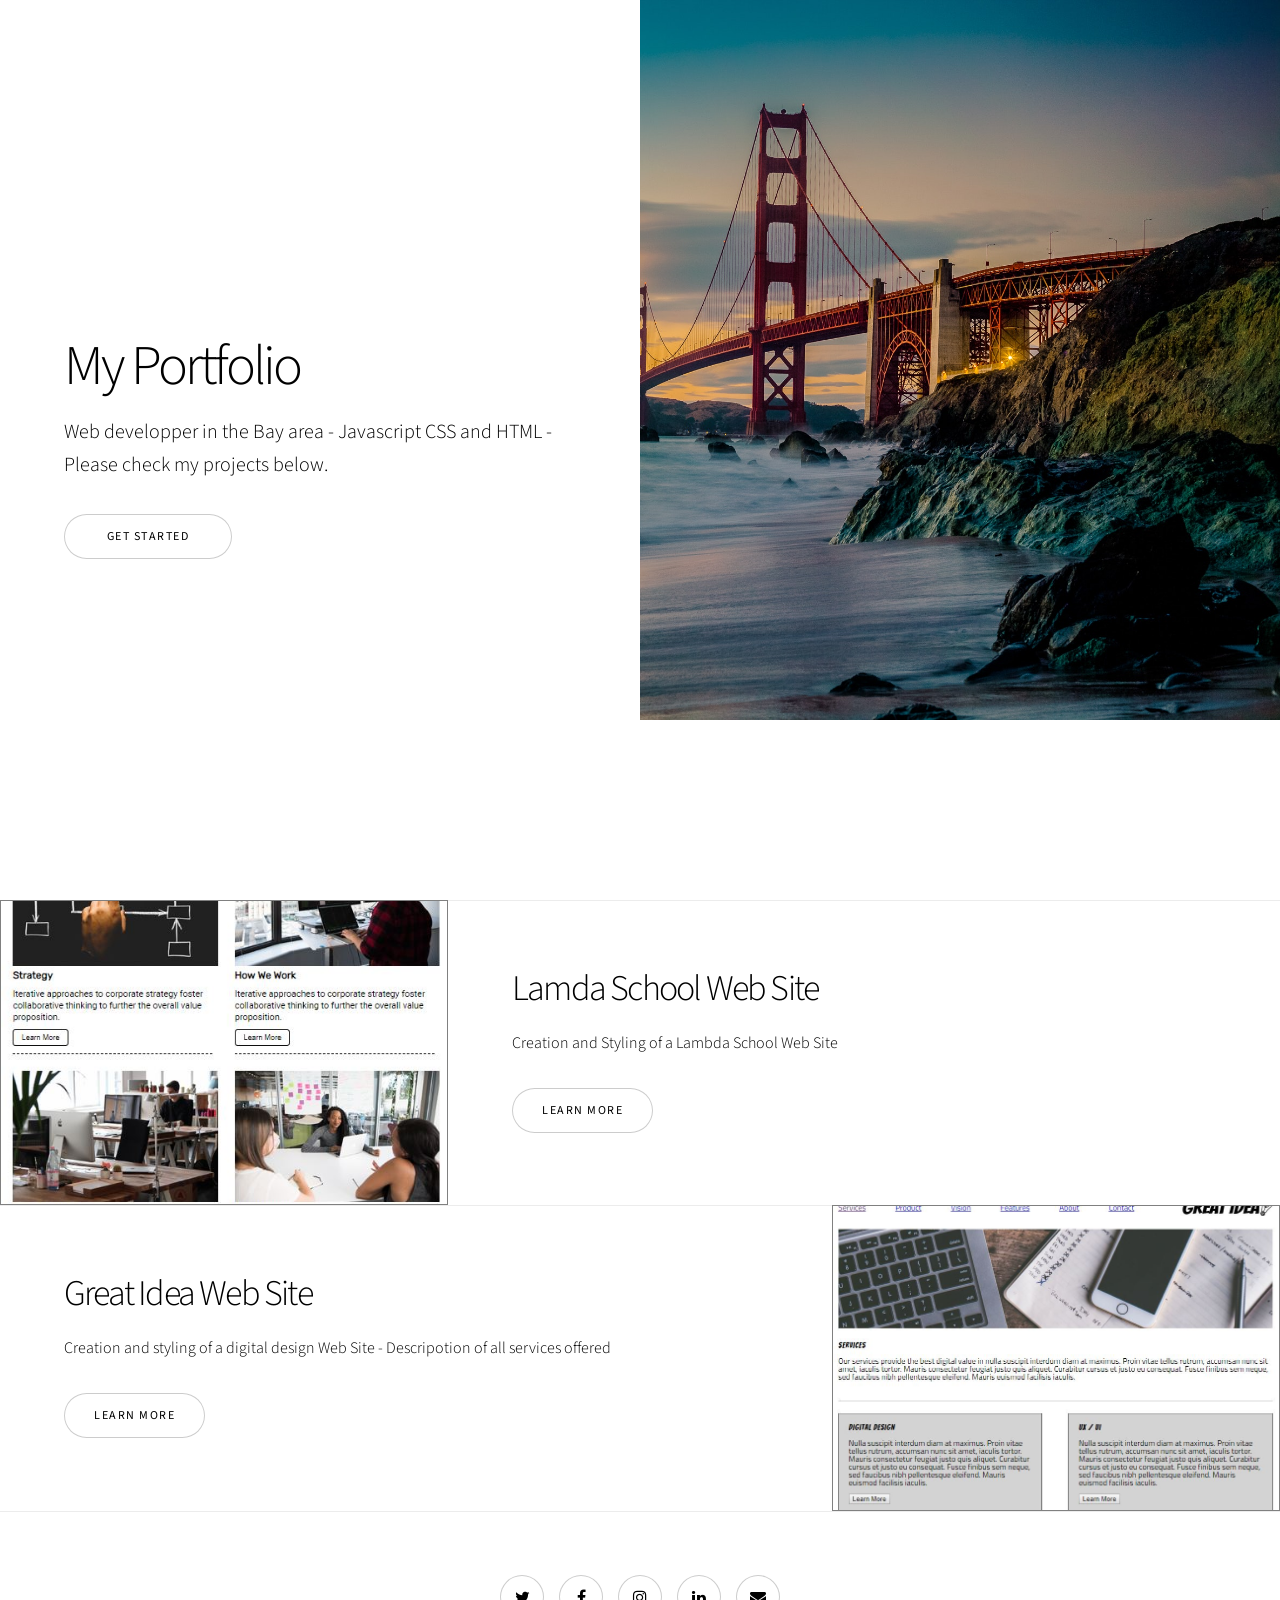
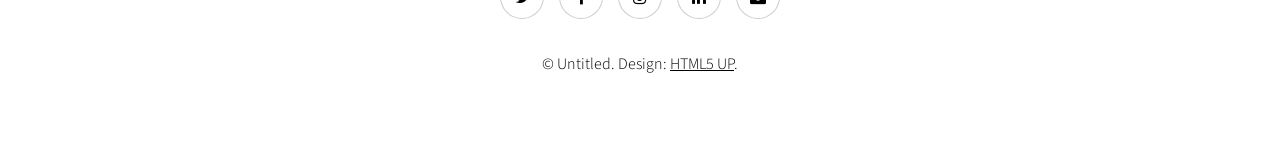
==== commit 19847732: "fix capital letters in image names" ====
--- a/index.html
+++ b/index.html
@@ -41,7 +41,7 @@
 							</ul>
 						</div>
 						<div class="image">
-							<img src="images/lambda-school.jpg" alt="Image of Lambda School" />
+							<img src="images/lambda-schools.jpg" alt="Image of Lambda School" />
 						</div>
 					</section>
 
@@ -55,7 +55,7 @@
 							</ul>
 						</div>
 						<div class="image">
-							<img src="images/flexbox-project.jpg" alt="" />
+							<img src="images/flexbox-projects.jpg" alt="" />
 						</div>
 					</section>
 <!--
@@ -353,4 +353,4 @@
 			<script src="assets/js/main.js"></script>
 
 	</body>
-</html>+</html>
